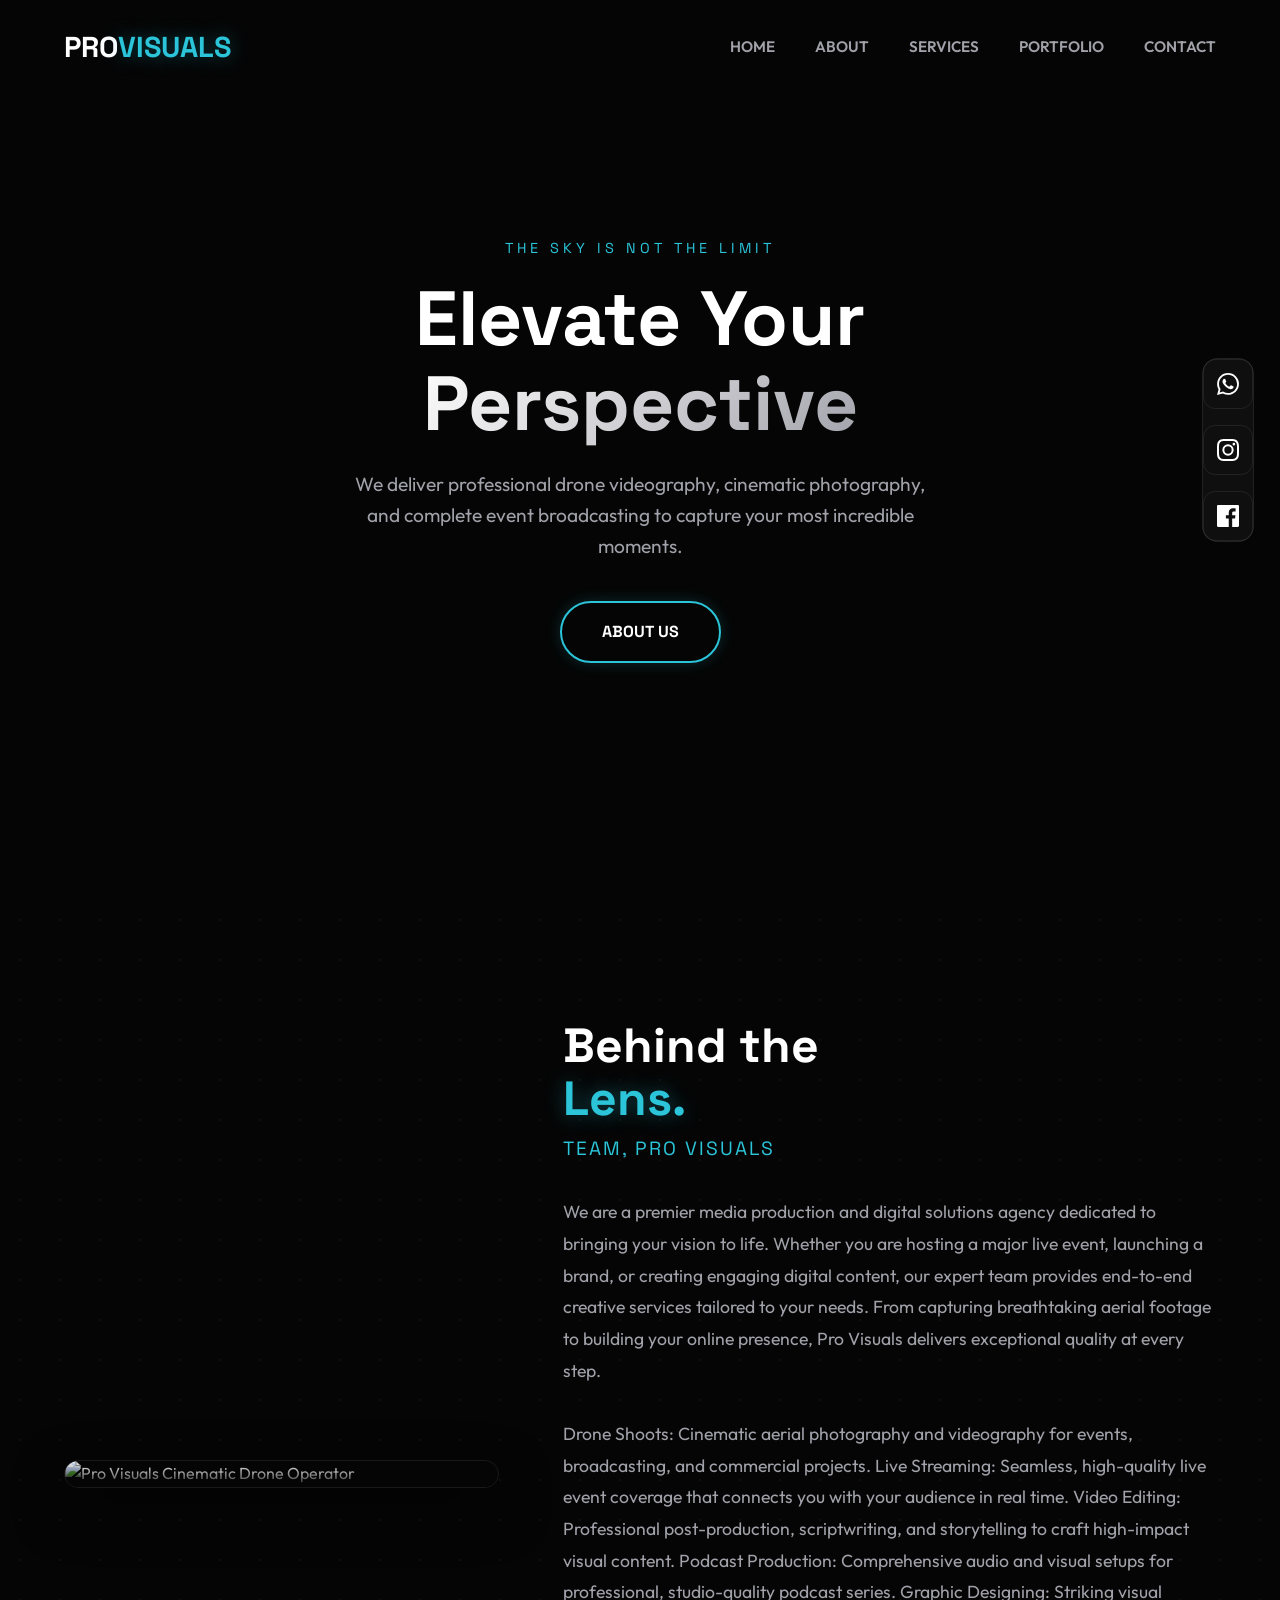
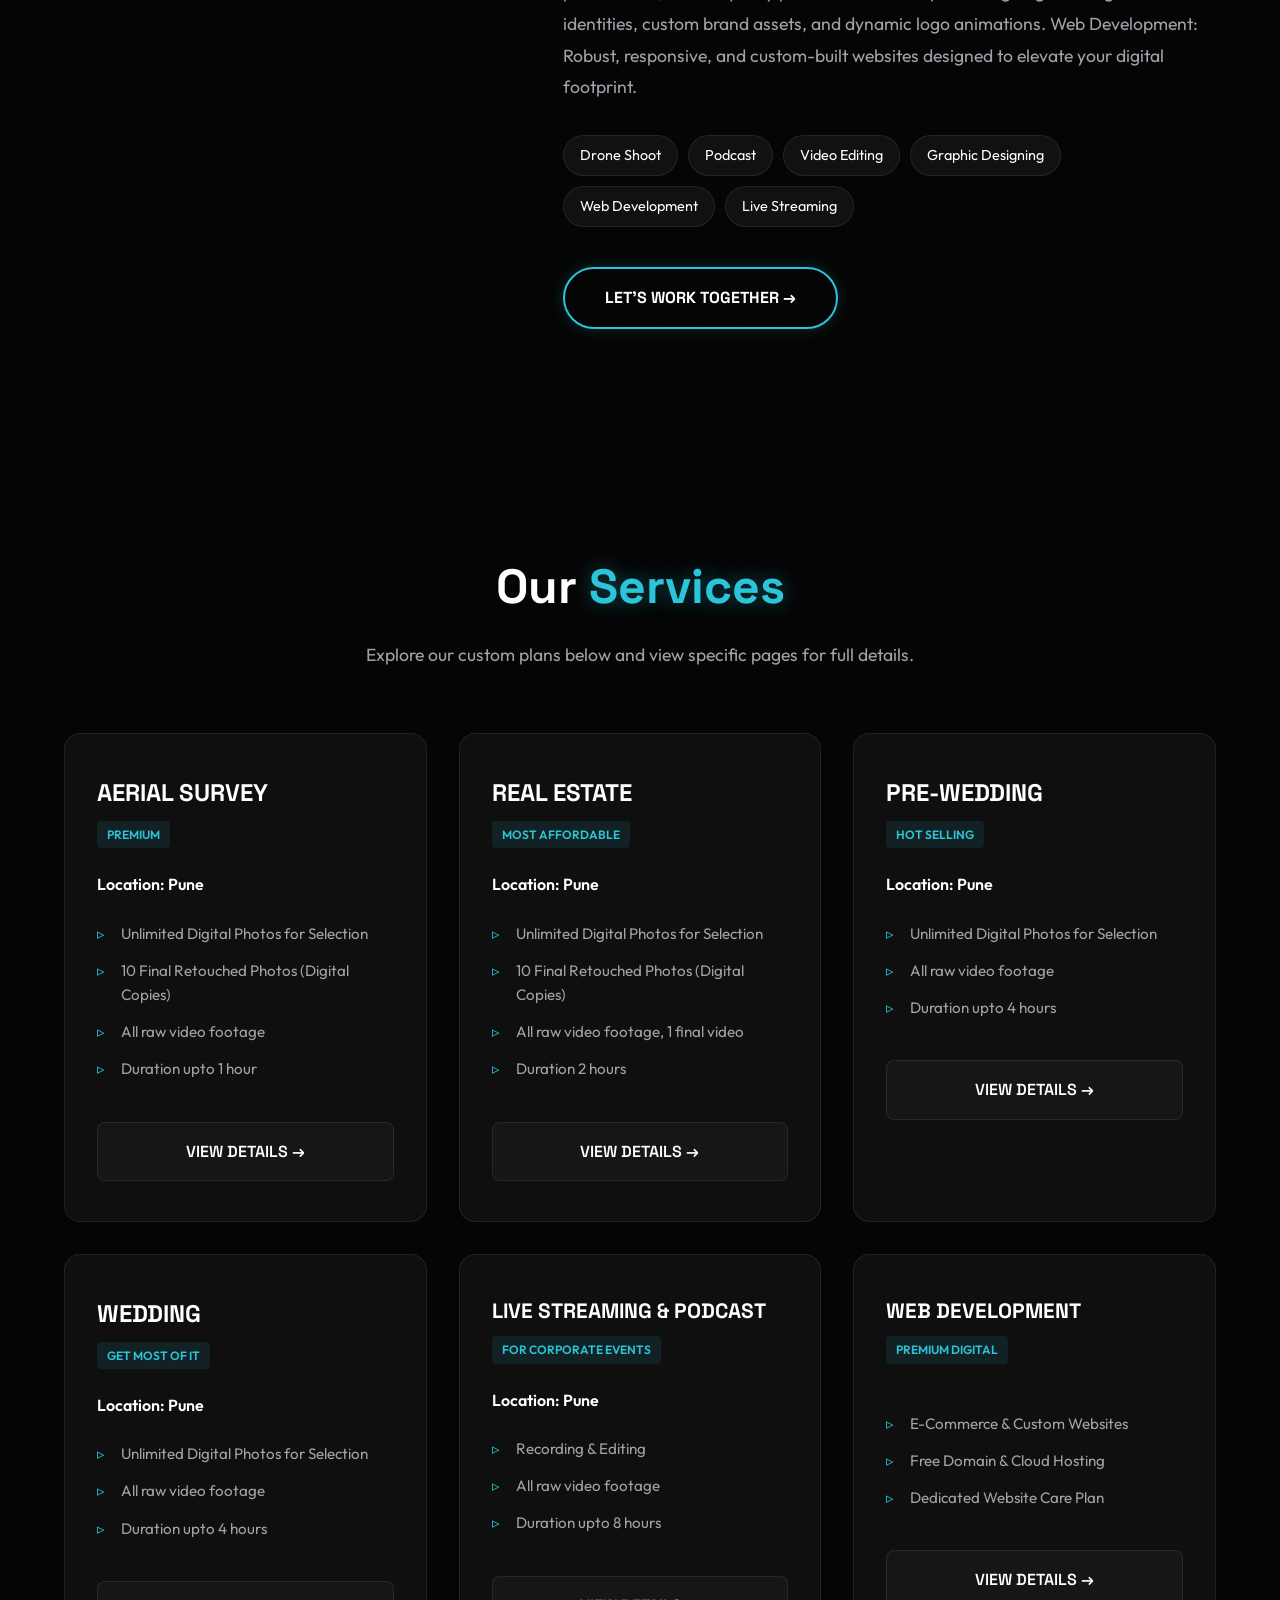
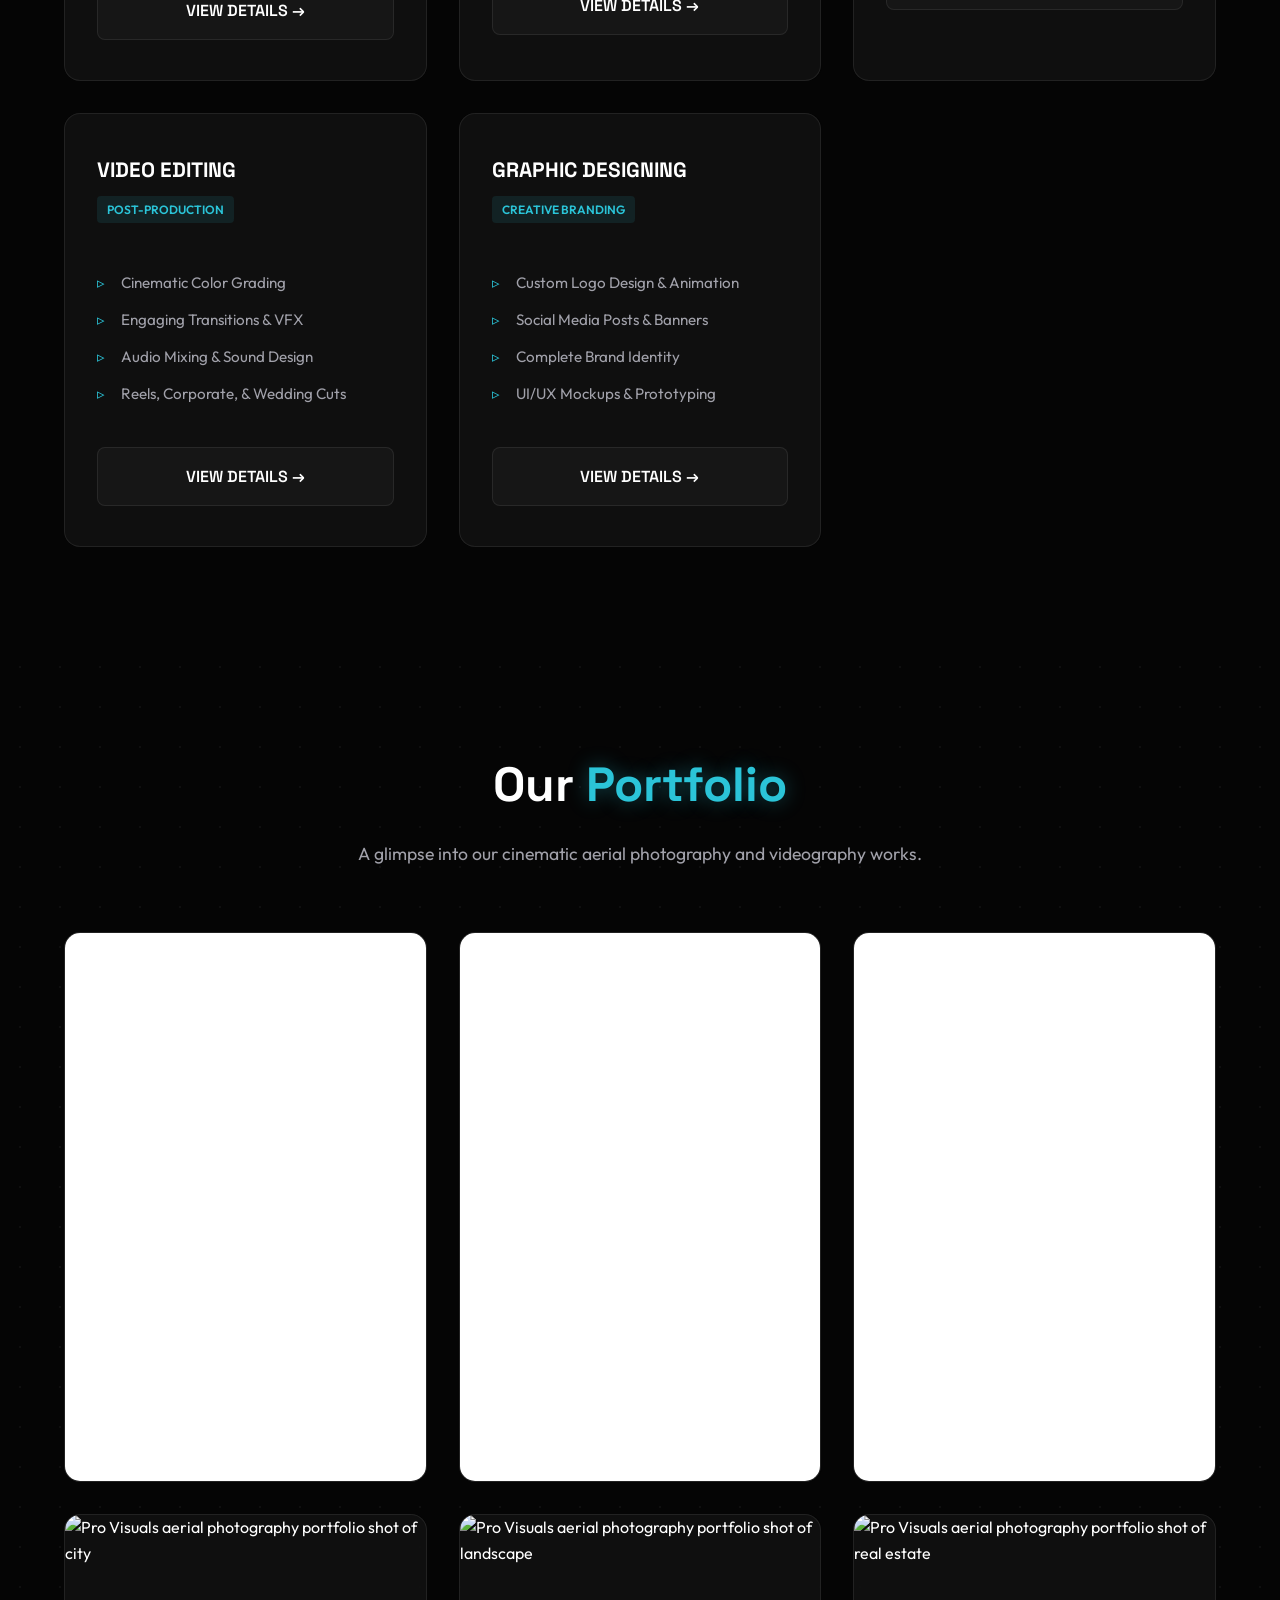
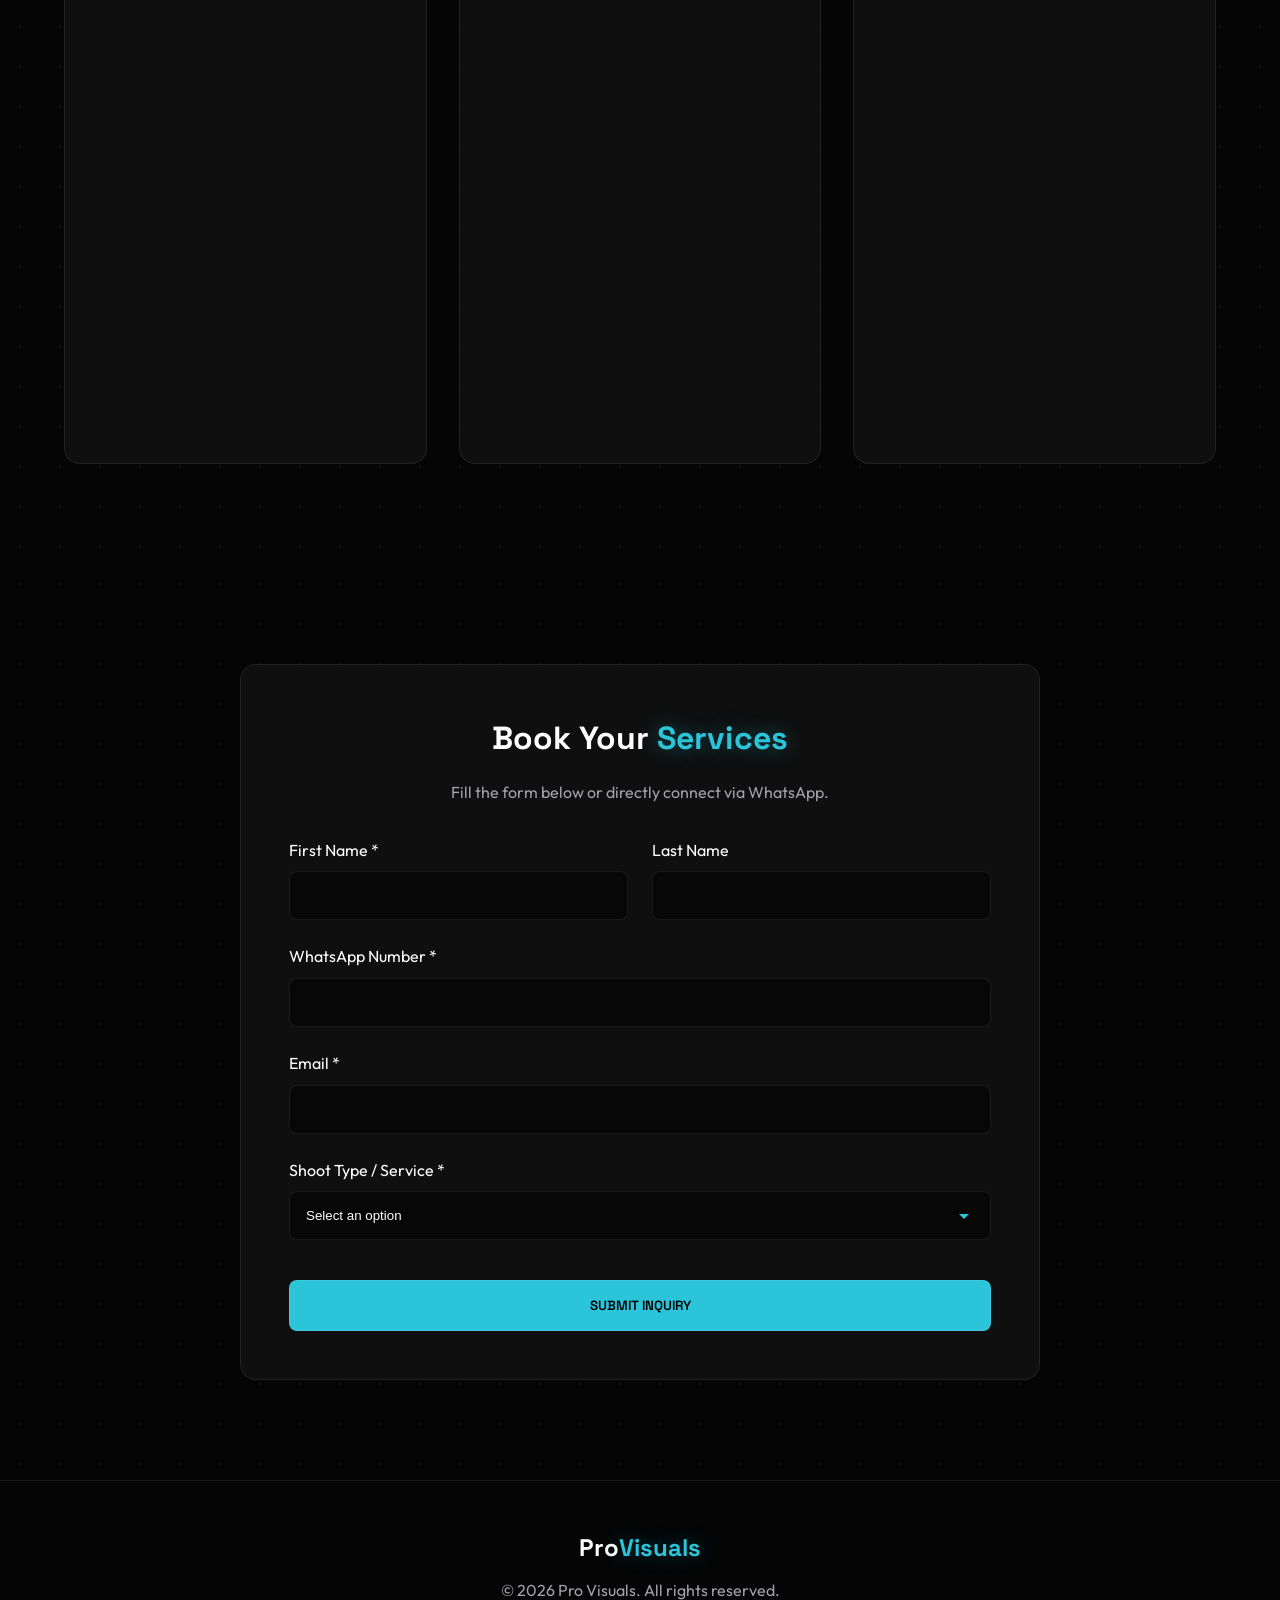
==== index.html @ 96758622 "Update index.html" ====
<!DOCTYPE html>
<html lang="en" class="scroll-smooth">
<head>
    <meta charset="UTF-8">
    <meta name="viewport" content="width=device-width, initial-scale=1.0">
    <title>Pro Visuals | Drone Photography & Videography in Pune</title>
    <link rel="icon" href="https://i.pinimg.com/1200x/62/e6/c3/62e6c35bab8741ca0e80debdaf177f5c.jpg" type="image/jpeg">
    <link rel="canonical" href="https://provisuals.in/" />
    
    <meta name="description" content="Pro Visuals is Pune's premier agency for cinematic drone videography, aerial photography, 4K video editing, and complete event broadcasting. Book your shoot today.">
    <meta name="keywords" content="Pro Visuals, drone photography Pune, cinematic videography, aerial survey, real estate drone, pre-wedding shoot, wedding videography, live streaming, event broadcasting, drone rent with operator, web development">
    <meta name="author" content="Pro Visuals">
    <meta name="robots" content="index, follow">
    <meta name="google-adsense-account" content="ca-pub-1405909607524288">

    <script async src="https://pagead2.googlesyndication.com/pagead/js/adsbygoogle.js?client=ca-pub-1405909607524288"
     crossorigin="anonymous"></script>
    <script async src="https://www.googletagmanager.com/gtag/js?id=G-V6ZB4G7Q2P"></script>
    <script>
      window.dataLayer = window.dataLayer || [];
      function gtag(){dataLayer.push(arguments);}
      gtag('js', new Date());
      gtag('config', 'G-V6ZB4G7Q2P');
    </script>

    <link rel="preconnect" href="https://fonts.googleapis.com">
    <link rel="preconnect" href="https://fonts.gstatic.com" crossorigin>
    <link href="https://fonts.googleapis.com/css2?family=Outfit:wght@300;400;600;800&family=Space+Grotesk:wght@400;700&display=swap" rel="stylesheet">

    <style>
        /* --- DESIGN SYSTEM & VARIABLES --- */
        :root {
            --bg-deep: #050505;
            --bg-surface: rgba(20, 20, 20, 0.7);
            --accent-glow: #2bc4d8;
            --text-primary: #ffffff;
            --text-secondary: #a1a1aa;
            --glass-border: rgba(255, 255, 255, 0.08);
            --font-heading: 'Space Grotesk', sans-serif;
            --font-body: 'Outfit', sans-serif;
            --transition-slow: 0.5s cubic-bezier(0.4, 0, 0.2, 1);
        }

        * { margin: 0; padding: 0; box-sizing: border-box; }
        body { font-family: var(--font-body); background-color: var(--bg-deep); color: var(--text-primary); overflow-x: hidden; line-height: 1.6; }

        .glass-panel { background: var(--bg-surface); backdrop-filter: blur(16px); -webkit-backdrop-filter: blur(16px); border: 1px solid var(--glass-border); border-radius: 16px; }
        .gradient-text { background: linear-gradient(135deg, #fff 0%, var(--text-secondary) 100%); -webkit-background-clip: text; -webkit-text-fill-color: transparent; }
        .accent-text { color: var(--accent-glow); text-shadow: 0 0 20px rgba(43, 196, 216, 0.4); }

        .reveal { opacity: 0; transform: translateY(40px); transition: all 0.8s cubic-bezier(0.5, 0, 0, 1); }
        .reveal.active { opacity: 1; transform: translateY(0); }

        /* --- DRONE TRANSITION --- */
        #drone-transition { position: fixed; top: 50%; left: -200px; transform: translateY(-50%); z-index: 99999; pointer-events: none; opacity: 0; filter: drop-shadow(0 0 15px var(--accent-glow)); }
        .fly-animation { animation: cinematicFly 2s cubic-bezier(0.45, 0, 0.15, 1) forwards; opacity: 1 !important; }
        @keyframes cinematicFly { 0% { left: -200px; transform: translateY(-50%) scale(0.8) rotate(15deg); } 40% { transform: translateY(-70%) scale(1.2) rotate(0deg); } 100% { left: 120vw; transform: translateY(-30%) scale(1) rotate(-10deg); } }

        /* --- NAVIGATION --- */
        header { position: fixed; width: 100%; top: 0; z-index: 1000; padding: 1.5rem 5%; transition: var(--transition-slow); }
        header.scrolled { padding: 1rem 5%; background: rgba(5, 5, 5, 0.85); backdrop-filter: blur(20px); border-bottom: 1px solid var(--glass-border); }
        .nav-container { display: flex; justify-content: space-between; align-items: center; max-width: 1400px; margin: 0 auto; }
        .logo { font-family: var(--font-heading); font-size: 1.8rem; font-weight: 800; color: var(--text-primary); text-decoration: none; text-transform: uppercase; }
        .nav-links { display: flex; gap: 2.5rem; list-style: none; }
        .nav-links a { color: var(--text-secondary); text-decoration: none; font-weight: 600; font-size: 0.95rem; text-transform: uppercase; transition: color 0.3s; position: relative; }
        .nav-links a::after { content: ''; position: absolute; width: 0; height: 2px; bottom: -5px; left: 0; background-color: var(--accent-glow); transition: width 0.3s ease; box-shadow: 0 0 10px var(--accent-glow); }
        .nav-links a:hover { color: var(--text-primary); }
        .nav-links a:hover::after { width: 100%; }
        .hamburger { display: none; cursor: pointer; background: none; border: none; z-index: 1001; }
        .hamburger svg { width: 35px; height: 35px; fill: var(--text-primary); }

        /* --- FLOATING SOCIALS --- */
        .social-sidebar { position: fixed; right: 2%; top: 50%; transform: translateY(-50%); display: flex; flex-direction: column; gap: 1rem; z-index: 900; }
        .social-icon { width: 50px; height: 50px; border-radius: 12px; display: flex; justify-content: center; align-items: center; transition: all 0.4s; border: 1px solid var(--glass-border); text-decoration: none; }
        .social-icon svg { width: 22px; height: 22px; fill: var(--text-primary); transition: 0.3s; }
        .social-icon:hover { transform: scale(1.15) translateX(-5px); border-color: var(--accent-glow); box-shadow: 0 0 20px rgba(43, 196, 216, 0.3); }
        .social-icon:hover svg { fill: var(--accent-glow); }

        /* --- HERO --- */
        #home { height: 100vh; display: flex; align-items: center; position: relative; padding: 0 5%; }
        .hero-bg { position: absolute; top: 0; left: 0; width: 100%; height: 100%; background: linear-gradient(to right, rgba(5,5,5,0.9) 0%, rgba(5,5,5,0.4) 100%), url('https://images.unsplash.com/photo-1508614589041-895b88991e3e?ixlib=rb-1.2.1&auto=format&fit=crop&w=2000&q=80') center/cover fixed; z-index: -1; }
        .hero-content { max-width: 800px; margin: 0 auto; text-align: center; }
        .hero-subtitle { font-family: var(--font-heading); color: var(--accent-glow); letter-spacing: 4px; text-transform: uppercase; font-size: 0.9rem; margin-bottom: 1rem; display: block; }
        .hero-title { font-family: var(--font-heading); font-size: clamp(3rem, 6vw, 5.5rem); line-height: 1.1; margin-bottom: 1.5rem; font-weight: 800; }
        .hero-desc { font-size: 1.2rem; color: var(--text-secondary); margin-bottom: 2.5rem; max-width: 600px; margin-inline: auto; }
        .btn-primary { display: inline-flex; align-items: center; gap: 10px; padding: 1rem 2.5rem; background: transparent; border: 2px solid var(--accent-glow); border-radius: 50px; color: var(--text-primary); font-family: var(--font-heading); font-weight: 700; text-transform: uppercase; text-decoration: none; transition: all 0.3s; box-shadow: 0 0 15px rgba(43, 196, 216, 0.2); }
        .btn-primary:hover { background: var(--accent-glow); color: var(--bg-deep); box-shadow: 0 0 30px rgba(43, 196, 216, 0.6); transform: translateY(-3px); }

        /* --- PORTFOLIO-STYLE ABOUT SECTION --- */
        #about { padding: 120px 5%; background: url('[data-uri]'); }
        .profile-container { display: grid; grid-template-columns: 1fr 1.5fr; gap: 4rem; max-width: 1200px; margin: 0 auto; align-items: center; }
        
        .profile-image-wrapper { position: relative; border-radius: 20px; overflow: hidden; border: 1px solid var(--glass-border); box-shadow: 0 20px 50px rgba(0,0,0,0.5); }
        .profile-image-wrapper::after { content: ''; position: absolute; inset: 0; background: linear-gradient(to top, rgba(5,5,5,0.9), transparent); pointer-events: none; }
        .profile-image-wrapper img { width: 100%; height: auto; display: block; object-fit: cover; }
        
        .profile-content h2 { font-family: var(--font-heading); font-size: 3rem; font-weight: 800; margin-bottom: 0.5rem; line-height: 1.1; }
        .profile-role { font-size: 1.2rem; color: var(--accent-glow); font-family: var(--font-heading); text-transform: uppercase; letter-spacing: 2px; margin-bottom: 2rem; display: block; }
        .profile-bio { color: var(--text-secondary); font-size: 1.1rem; margin-bottom: 2rem; line-height: 1.8; }
        
        .skills-container { display: flex; flex-wrap: wrap; gap: 10px; margin-bottom: 2.5rem; }
        .skill-tag { padding: 8px 16px; background: rgba(255,255,255,0.05); border: 1px solid var(--glass-border); border-radius: 50px; font-size: 0.9rem; color: var(--text-primary); transition: all 0.3s; }
        .skill-tag:hover { border-color: var(--accent-glow); color: var(--accent-glow); background: rgba(43, 196, 216, 0.1); }

        /* --- SERVICES SECTION --- */
        #services { padding: 100px 5%; }
        .section-header { text-align: center; margin-bottom: 4rem; }
        .section-title { font-family: var(--font-heading); font-size: 3rem; font-weight: 800; margin-bottom: 1rem; }
        .section-desc { color: var(--text-secondary); max-width: 800px; margin: 0 auto; font-size: 1.1rem; }
        
        .services-grid { display: grid; grid-template-columns: repeat(auto-fit, minmax(320px, 1fr)); gap: 2rem; max-width: 1400px; margin: 0 auto; }
        .service-card { padding: 2.5rem 2rem; display: flex; flex-direction: column; transition: var(--transition-slow); position: relative; overflow: hidden; }
        .service-card:hover { transform: translateY(-10px); border-color: rgba(43, 196, 216, 0.5); box-shadow: 0 20px 40px rgba(0,0,0,0.5); }
        .service-card.highlight { border-color: var(--accent-glow); box-shadow: 0 0 20px rgba(43, 196, 216, 0.15); }
        .service-title { font-family: var(--font-heading); font-size: 1.5rem; font-weight: 700; margin-bottom: 0.5rem; }
        .service-badge { display: inline-block; font-size: 0.75rem; font-weight: 600; color: var(--accent-glow); text-transform: uppercase; margin-bottom: 1.5rem; padding: 4px 10px; background: rgba(43, 196, 216, 0.1); border-radius: 4px; }
        .service-features { list-style: none; flex-grow: 1; margin: 1.5rem 0 2.5rem 0; }
        .service-features li { position: relative; padding-left: 1.5rem; margin-bottom: 0.8rem; color: var(--text-secondary); font-size: 0.95rem; }
        .service-features li::before { content: '▹'; position: absolute; left: 0; color: var(--accent-glow); }
        
        .btn-book { width: 100%; text-align: center; padding: 1rem; border: 1px solid var(--glass-border); border-radius: 8px; background: rgba(255,255,255,0.03); color: var(--text-primary); text-decoration: none; font-family: var(--font-heading); font-weight: 600; text-transform: uppercase; transition: all 0.3s; cursor: pointer; }
        .btn-book:hover { background: var(--accent-glow); color: var(--bg-deep); border-color: var(--accent-glow); }

        /* --- PORTFOLIO --- */
        #portfolio { padding: 100px 5%; background: url('[data-uri]'); }
        .portfolio-grid { display: grid; grid-template-columns: repeat(auto-fit, minmax(300px, 1fr)); gap: 2rem; max-width: 1400px; margin: 0 auto; }
        .portfolio-item { position: relative; border-radius: 16px; overflow: hidden; border: 1px solid var(--glass-border); background: var(--bg-surface); transition: var(--transition-slow); height: 550px; }
        .portfolio-item:hover { transform: translateY(-10px); border-color: var(--accent-glow); box-shadow: 0 10px 30px rgba(43, 196, 216, 0.15); }
        .portfolio-item img { width: 100%; height: 100%; object-fit: cover; transition: transform 0.5s; }
        .portfolio-item:hover img { transform: scale(1.08); }
        .portfolio-item iframe { width: 100%; height: 100%; border: none; background: #fff; }

        /* --- CONTACT FORM --- */
        #contact { padding: 100px 5%; }
        .contact-container { max-width: 800px; margin: 0 auto; padding: 3rem; text-align: left; }
        .form-grid { display: grid; grid-template-columns: 1fr 1fr; gap: 1.5rem; }
        .input-group { display: flex; flex-direction: column; gap: 0.5rem; }
        .input-group.full-width { grid-column: 1 / -1; }
        .form-control { background: rgba(0,0,0,0.5); border: 1px solid var(--glass-border); padding: 1rem; border-radius: 8px; color: #fff; width: 100%; transition: 0.3s; }
        .form-control:focus { outline: none; border-color: var(--accent-glow); box-shadow: 0 0 10px rgba(43, 196, 216, 0.2); }
        select.form-control { appearance: none; background-image: url('data:image/svg+xml;utf8,<svg fill="%232bc4d8" height="24" viewBox="0 0 24 24" width="24" xmlns="http://www.w3.org/2000/svg"><path d="M7 10l5 5 5-5z"/></svg>'); background-repeat: no-repeat; background-position-x: 98%; background-position-y: 50%; }

        /* --- FOOTER --- */
        footer { border-top: 1px solid var(--glass-border); padding: 3rem 5%; text-align: center; color: var(--text-secondary); }

        /* --- RESPONSIVE DESIGN (Upgraded for UX & SEO) --- */
        @media (max-width: 900px) {
            .profile-container { grid-template-columns: 1fr; text-align: center; }
            .skills-container { justify-content: center; }
        }
        @media (max-width: 768px) {
            .hamburger { display: block; }
            /* Mobile Nav upgraded to 100% width for cleaner look */
            .nav-links { position: fixed; top: 0; right: -100%; width: 100%; height: 100vh; background: rgba(5, 5, 5, 0.98); backdrop-filter: blur(20px); flex-direction: column; justify-content: center; align-items: center; transition: right 0.4s; border-left: none; }
            .nav-links.active { right: 0; }
            .nav-links li { margin: 1.2rem 0; }
            .nav-links a { font-size: 1.4rem; }
            
            .hero-title { font-size: 2.5rem; }
            .hero-desc { padding: 0 1rem; }
            
            /* Social Pill shrunk and positioned safely */
            .social-sidebar { bottom: 15px; top: auto; right: 50%; transform: translateX(50%); flex-direction: row; background: rgba(20,20,20,0.85); backdrop-filter: blur(15px); padding: 8px 16px; border-radius: 50px; border: 1px solid var(--glass-border); gap: 0.5rem; }
            .social-icon { width: 40px; height: 40px; }
            
            /* Section Paddings adjusted for small screens */
            #about, #services, #portfolio, #contact { padding: 70px 5%; }
            .profile-content h2, .section-title { font-size: 2.2rem; }
            
            .service-card { padding: 1.5rem 1.2rem; }
            
            /* Portfolio items height reduced so users don't get trapped scrolling on iframes */
            .portfolio-item { height: 350px; }
            
            .contact-container { padding: 1.5rem; }
            .form-grid { grid-template-columns: 1fr; }
        }
    </style>
</head>
<body>

    <div id="drone-transition">
        <svg width="120" height="120" viewBox="0 0 24 24" fill="var(--accent-glow)" xmlns="http://www.w3.org/2000/svg">
            <path d="M21 9V7C21 5.89543 20.1046 5 19 5H5C3.89543 5 3 5.89543 3 7V9M21 9V11C21 12.1046 20.1046 13 19 13H5C3.89543 13 3 12.1046 3 11V9M21 9H16.5M3 9H7.5M16.5 9L15 17H9L7.5 9M16.5 9H7.5M12 5V2M12 2L14 4M12 2L10 4"/>
        </svg>
    </div>

    <header id="header">
        <div class="nav-container">
            <a href="#home" class="logo nav-item">Pro<span class="accent-text">Visuals</span></a>
            <button class="hamburger" id="hamburger-btn" aria-label="Menu">
                <svg viewBox="0 0 24 24"><path d="M3 18h18v-2H3v2zm0-5h18v-2H3v2zm0-7v2h18V6H3z"/></svg>
            </button>
            <ul class="nav-links" id="nav-links">
                <li><a href="#home" class="nav-item">Home</a></li>
                <li><a href="#about" class="nav-item">About</a></li>
                <li><a href="#services" class="nav-item">Services</a></li>
                <li><a href="#portfolio" class="nav-item">Portfolio</a></li>
                <li><a href="#contact" class="nav-item">Contact</a></li>
            </ul>
        </div>
    </header>

    <div class="social-sidebar glass-panel">
        <a href="https://wa.me/917709444575?text=Hi%20Pro%20Visuals!%20%F0%9F%9A%81%20I'd%20love%20to%20book%20a%20session...%20Let's%20make%20it%20happen!%20%E2%9C%A8" target="_blank" class="social-icon" aria-label="WhatsApp">
            <svg viewBox="0 0 24 24"><path d="M17.472 14.382c-.297-.149-1.758-.867-2.03-.967-.273-.099-.471-.148-.67.15-.197.297-.767.966-.94 1.164-.173.199-.347.223-.644.075-.297-.15-1.255-.463-2.39-1.475-.883-.788-1.48-1.761-1.653-2.059-.173-.297-.018-.458.13-.606.134-.133.298-.347.446-.52.149-.174.198-.298.298-.497.099-.198.05-.371-.025-.52-.075-.149-.669-1.612-.916-2.207-.242-.579-.487-.5-.669-.51a12.8 12.8 0 0 0-.57-.01c-.198 0-.52.074-.792.372-.272.297-1.04 1.016-1.04 2.479 0 1.462 1.065 2.875 1.213 3.074.149.198 2.096 3.2 5.077 4.487.709.306 1.262.489 1.694.625.712.227 1.36.195 1.871.118.571-.085 1.758-.719 2.006-1.413.248-.694.248-1.289.173-1.413-.074-.124-.272-.198-.57-.347m-5.421 7.403h-.004a9.87 9.87 0 0 1-5.031-1.378l-.361-.214-3.741.982.998-3.648-.235-.374a9.86 9.86 0 0 1-1.51-5.26c.001-5.45 4.436-9.884 9.888-9.884 2.64 0 5.122 1.03 6.988 2.898a9.825 9.825 0 0 1 2.893 6.994c-.003 5.45-4.437 9.884-9.885 9.884m8.413-18.297A11.815 11.815 0 0 0 12.05 0C5.495 0 .16 5.335.157 11.892c0 2.096.547 4.142 1.588 5.945L.057 24l6.305-1.654a11.882 11.882 0 0 0 5.683 1.448h.005c6.554 0 11.89-5.335 11.893-11.893a11.821 11.821 0 0 0-3.48-8.413Z"/></svg>
        </a>
        <a href="https://www.instagram.com/provisuals7?igsh=emQ2dWI5dHhiejFy&utm_source=qr" target="_blank" class="social-icon" aria-label="Instagram">
            <svg viewBox="0 0 24 24"><path d="M12 2.163c3.204 0 3.584.012 4.85.07 3.252.148 4.771 1.691 4.919 4.919.058 1.265.069 1.645.069 4.849 0 3.205-.012 3.584-.069 4.849-.149 3.225-1.664 4.771-4.919 4.919-1.266.058-1.644.07-4.85.07-3.204 0-3.584-.012-4.849-.07-3.26-.149-4.771-1.699-4.919-4.92-.058-1.265-.07-1.644-.07-4.849 0-3.204.013-3.583.07-4.849.149-3.227 1.664-4.771 4.919-4.919 1.266-.057 1.645-.069 4.849-.069zM12 0C8.741 0 8.333.014 7.053.072 2.695.272.273 2.69.073 7.052.014 8.333 0 8.741 0 12c0 3.259.014 3.668.072 4.948.2 4.358 2.618 6.78 6.98 6.98C8.333 23.986 8.741 24 12 24c3.259 0 3.668-.014 4.948-.072 4.354-.2 6.782-2.618 6.979-6.98.059-1.28.073-1.689.073-4.948 0-3.259-.014-3.667-.072-4.947-.196-4.354-2.617-6.78-6.979-6.98C15.668.014 15.259 0 12 0zm0 5.838a6.162 6.162 0 100 12.324 6.162 6.162 0 000-12.324zM12 16a4 4 0 110-8 4 4 0 010 8zm6.406-11.845a1.44 1.44 0 100 2.881 1.44 1.44 0 000-2.881z"/></svg>
        </a>
        <a href="https://www.facebook.com/profile.php?id=61573369959111" target="_blank" class="social-icon" aria-label="Facebook">
            <svg viewBox="0 0 24 24"><path d="M22.675 0h-21.35c-.732 0-1.325.593-1.325 1.325v21.351c0 .731.593 1.324 1.325 1.324h11.495v-9.294h-3.128v-3.622h3.128v-2.671c0-3.1 1.893-4.788 4.659-4.788 1.325 0 2.463.099 2.795.143v3.24l-1.918.001c-1.504 0-1.795.715-1.795 1.763v2.313h3.587l-.467 3.622h-3.12v9.293h6.116c.73 0 1.323-.593 1.323-1.325v-21.35c0-.732-.593-1.325-1.325-1.325z"/></svg>
        </a>
    </div>

    <section id="home">
        <div class="hero-bg"></div>
        <div class="hero-content reveal">
            <span class="hero-subtitle">The Sky Is Not The Limit</span>
            <h1 class="hero-title">Elevate Your <br><span class="gradient-text">Perspective</span></h1>
            <p class="hero-desc">We deliver professional drone videography, cinematic photography, and complete event broadcasting to capture your most incredible moments.</p>
            <a href="#about" class="btn-primary nav-item">About Us</a>
        </div>
    </section>

    <section id="about">
        <div class="profile-container reveal">
            
            <div class="profile-image-wrapper">
                <img src="https://images.unsplash.com/photo-1542044896530-05d85be9b11a?ixlib=rb-1.2.1&auto=format&fit=crop&w=800&q=80" alt="Pro Visuals Cinematic Drone Operator" loading="lazy">
            </div>

            <div class="profile-content">
                <h2>Behind the <br><span class="accent-text">Lens.</span></h2>
                <span class="profile-role">Team, Pro Visuals</span>
                
                <p class="profile-bio">
                    We are a premier media production and digital solutions agency dedicated to bringing your vision to life. Whether you are hosting a major live event, launching a brand, or creating engaging digital content, our expert team provides end-to-end creative services tailored to your needs. From capturing breathtaking aerial footage to building your online presence, Pro Visuals delivers exceptional quality at every step. 
                    <br><br>
                    Drone Shoots: Cinematic aerial photography and videography for events, broadcasting, and commercial projects.
                    Live Streaming: Seamless, high-quality live event coverage that connects you with your audience in real time.
                    Video Editing: Professional post-production, scriptwriting, and storytelling to craft high-impact visual content.
                    Podcast Production: Comprehensive audio and visual setups for professional, studio-quality podcast series.
                    Graphic Designing: Striking visual identities, custom brand assets, and dynamic logo animations.
                    Web Development: Robust, responsive, and custom-built websites designed to elevate your digital footprint.
                </p>

                <div class="skills-container">
                    <span class="skill-tag">Drone Shoot</span>
                    <span class="skill-tag">Podcast</span>
                    <span class="skill-tag">Video Editing</span>
                    <span class="skill-tag">Graphic Designing</span>
                    <span class="skill-tag">Web Development</span>
                    <span class="skill-tag">Live Streaming</span>
                </div>

                <a href="#contact" class="btn-primary nav-item">Let's Work Together &rarr;</a>
            </div>
            
        </div>
    </section>

    <section id="services">
        <div class="section-header reveal">
            <h2 class="section-title">Our <span class="accent-text">Services</span></h2>
            <p class="section-desc">Explore our custom plans below and view specific pages for full details.</p>
        </div>
        
        <div class="services-grid">
            <div class="service-card glass-panel reveal">
                <div>
                    <h3 class="service-title">AERIAL SURVEY</h3>
                    <span class="service-badge">PREMIUM</span>
                    <p style="font-weight: 600;">Location: Pune</p>
                    <ul class="service-features">
                        <li>Unlimited Digital Photos for Selection</li>
                        <li>10 Final Retouched Photos (Digital Copies)</li>
                        <li>All raw video footage</li>
                        <li>Duration upto 1 hour</li>
                    </ul>
                </div>
                <a href="aerial-survey.html" class="btn-book">View Details &rarr;</a>
            </div>

            <div class="service-card glass-panel reveal" style="transition-delay: 0.1s;">
                <div>
                    <h3 class="service-title">REAL ESTATE</h3>
                    <span class="service-badge">MOST AFFORDABLE</span>
                    <p style="font-weight: 600;">Location: Pune</p>
                    <ul class="service-features">
                        <li>Unlimited Digital Photos for Selection</li>
                        <li>10 Final Retouched Photos (Digital Copies)</li>
                        <li>All raw video footage, 1 final video</li>
                        <li>Duration 2 hours</li>
                    </ul>
                </div>
                <a href="real-estate.html" class="btn-book">View Details &rarr;</a>
            </div>

            <div class="service-card glass-panel reveal">
                <div>
                    <h3 class="service-title">PRE-WEDDING</h3>
                    <span class="service-badge">HOT SELLING</span>
                    <p style="font-weight: 600;">Location: Pune</p>
                    <ul class="service-features">
                        <li>Unlimited Digital Photos for Selection</li>
                        <li>All raw video footage</li>
                        <li>Duration upto 4 hours</li>
                    </ul>
                </div>
                <a href="pre-wedding.html" class="btn-book">View Details &rarr;</a>
            </div>

            <div class="service-card glass-panel reveal" style="transition-delay: 0.1s;">
                <div>
                    <h3 class="service-title">WEDDING</h3>
                    <span class="service-badge">GET MOST OF IT</span>
                    <p style="font-weight: 600;">Location: Pune</p>
                    <ul class="service-features">
                        <li>Unlimited Digital Photos for Selection</li>
                        <li>All raw video footage</li>
                        <li>Duration upto 4 hours</li>
                    </ul>
                </div>
                <a href="wedding.html" class="btn-book">View Details &rarr;</a>
            </div>

            <div class="service-card glass-panel reveal" style="transition-delay: 0.2s;">
                <div>
                    <h3 class="service-title" style="font-size: 1.3rem;">LIVE STREAMING & PODCAST</h3>
                    <span class="service-badge">FOR CORPORATE EVENTS</span>
                    <p style="font-weight: 600;">Location: Pune</p>
                    <ul class="service-features">
                        <li>Recording & Editing</li>
                        <li>All raw video footage</li>
                        <li>Duration upto 8 hours</li>
                    </ul>
                </div>
                <a href="live-streaming.html" class="btn-book">View Details &rarr;</a>
            </div>

            <div class="service-card glass-panel reveal" style="transition-delay: 0.3s;">
                <div>
                    <h3 class="service-title" style="font-size: 1.3rem;">WEB DEVELOPMENT</h3>
                    <span class="service-badge">PREMIUM DIGITAL</span>
                    <ul class="service-features">
                        <li>E-Commerce & Custom Websites</li>
                        <li>Free Domain & Cloud Hosting</li>
                        <li>Dedicated Website Care Plan</li>
                    </ul>
                </div>
                <a href="web-development.html" class="btn-book">View Details &rarr;</a>
            </div>
                        <div class="service-card glass-panel reveal" style="transition-delay: 0.4s;">
                <div>
                    <h3 class="service-title" style="font-size: 1.3rem;">VIDEO EDITING</h3>
                    <span class="service-badge">POST-PRODUCTION</span>
                    <ul class="service-features">
                        <li>Cinematic Color Grading</li>
                        <li>Engaging Transitions & VFX</li>
                        <li>Audio Mixing & Sound Design</li>
                        <li>Reels, Corporate, & Wedding Cuts</li>
                    </ul>
                </div>
                <a href="video-editing.html" class="btn-book">View Details &rarr;</a>
            </div>

            <div class="service-card glass-panel reveal" style="transition-delay: 0.5s;">
                <div>
                    <h3 class="service-title" style="font-size: 1.3rem;">GRAPHIC DESIGNING</h3>
                    <span class="service-badge">CREATIVE BRANDING</span>
                    <ul class="service-features">
                        <li>Custom Logo Design & Animation</li>
                        <li>Social Media Posts & Banners</li>
                        <li>Complete Brand Identity</li>
                        <li>UI/UX Mockups & Prototyping</li>
                    </ul>
                </div>
                <a href="graphic-designing.html" class="btn-book">View Details &rarr;</a>
            </div>

    </section>

    <section id="portfolio">
        <div class="section-header reveal">
            <h2 class="section-title">Our <span class="accent-text">Portfolio</span></h2>
            <p class="section-desc">A glimpse into our cinematic aerial photography and videography works.</p>
        </div>

        <div class="portfolio-grid">
            <div class="portfolio-item glass-panel reveal">
                <iframe src="https://www.instagram.com/reel/DYwvKROsFEE/embed" title="Instagram Cinematic Reel 1" scrolling="no" allowtransparency="true" loading="lazy"></iframe>
            </div>
            <div class="portfolio-item glass-panel reveal" style="transition-delay: 0.1s;">
                <iframe src="https://www.instagram.com/reel/DXo4GoGjHHb/embed" title="Instagram Cinematic Reel 2" scrolling="no" allowtransparency="true" loading="lazy"></iframe>
            </div>
            <div class="portfolio-item glass-panel reveal" style="transition-delay: 0.2s;">
                <iframe src="https://www.instagram.com/reel/DYyq-1DMuTZ/embed" title="Instagram Cinematic Reel 3" scrolling="no" allowtransparency="true" loading="lazy"></iframe>
            </div>
            <div class="portfolio-item glass-panel reveal">
                <img src="https://i.pinimg.com/736x/ac/d1/52/acd152d2765a698c4d8371bcd3c21ca1.jpg" alt="Pro Visuals aerial photography portfolio shot of city" loading="lazy">
            </div>
            <div class="portfolio-item glass-panel reveal" style="transition-delay: 0.1s;">
                <img src="https://i.pinimg.com/736x/bb/8a/6a/bb8a6ad000ec6c0a470cd3bb6af3caff.jpg" alt="Pro Visuals aerial photography portfolio shot of landscape" loading="lazy">
            </div>
            <div class="portfolio-item glass-panel reveal" style="transition-delay: 0.2s;">
                <img src="https://i.pinimg.com/736x/6e/ea/68/6eea68d8509c29598031c9168ff3073c.jpg" alt="Pro Visuals aerial photography portfolio shot of real estate" loading="lazy">
            </div>
        </div>
    </section>

    <section id="contact" style="background: url('[data-uri]');">
        <div class="contact-container glass-panel reveal">
            <h2 class="section-title" style="font-size: 2rem; text-align: center;">Book Your <span class="accent-text">Services</span></h2>
            <p style="text-align: center; color: var(--text-secondary); margin-bottom: 2rem;">Fill the form below or directly connect via WhatsApp.</p>
            
            <form action="https://api.web3forms.com/submit" method="POST" class="form-grid">
                
                <input type="hidden" name="access_key" value="2a65a028-5ef4-4630-8a77-85c9bc37e6f1">
                <input type="hidden" name="subject" value="New Inquiry for Pro Visuals Drone & Photography!">
                <input type="checkbox" name="botcheck" style="display: none;">

                <div class="input-group">
                    <label for="firstName">First Name *</label>
                    <input type="text" id="firstName" name="First Name" class="form-control" required>
                </div>
                <div class="input-group">
                    <label for="lastName">Last Name</label>
                    <input type="text" id="lastName" name="Last Name" class="form-control">
                </div>
                <div class="input-group full-width">
                    <label for="whatsappNum">WhatsApp Number *</label>
                    <input type="tel" id="whatsappNum" name="WhatsApp Number" class="form-control" required>
                </div>
                <div class="input-group full-width">
                    <label for="email">Email *</label>
                    <input type="email" id="email" name="Email" class="form-control" required>
                </div>
                <div class="input-group full-width">
                    <label for="shootType">Shoot Type / Service *</label>
                    <select id="shootType" name="Shoot Type" class="form-control" required>
                        <option value="" disabled selected>Select an option</option>
                        <option value="Aerial Survey">Aerial Survey</option>
                        <option value="Real Estate">Real Estate</option>
                        <option value="Wedding / Pre-Wedding">Wedding / Pre-Wedding</option>
                        <option value="Live Streaming & Podcast">Live Streaming & Podcast</option>
                        <option value="Web Development">Web Development</option>
                        <option value="Video Editing">Video Editing</option>
                        <option value="Graphic Designing">Graphic Designing</option>
                        <option value="Other Events">Other Events</option>
                    </select>
                </div>
                <div class="input-group full-width" style="margin-top: 1rem;">
                    <button type="submit" class="btn-book" style="background: var(--accent-glow); color: #000;">Submit Inquiry</button>
                </div>
            </form>
        </div>
    </section>

    <footer>
        <h2 style="font-family: var(--font-heading); margin-bottom: 10px; color: #fff;">Pro<span class="accent-text">Visuals</span></h2>
        <p>&copy; 2026 Pro Visuals. All rights reserved.</p>
    </footer>

    <script>
        // Sticky Header
        const header = document.getElementById('header');
        window.addEventListener('scroll', () => {
            if (window.scrollY > 50) header.classList.add('scrolled');
            else header.classList.remove('scrolled');
        });

        // Mobile Menu
        const hamburger = document.getElementById('hamburger-btn');
        const navLinks = document.getElementById('nav-links');
        hamburger.addEventListener('click', () => { navLinks.classList.toggle('active'); });

        // Drone Transition & Menu Auto-Close
        const navItems = document.querySelectorAll('.nav-item');
        const drone = document.getElementById('drone-transition');
        navItems.forEach(item => {
            item.addEventListener('click', function(e) {
                if (navLinks.classList.contains('active')) navLinks.classList.remove('active');
                drone.classList.remove('fly-animation');
                void drone.offsetWidth; // Trigger reflow
                drone.classList.add('fly-animation');
            });
        });

        // Scroll Reveal
        const revealElements = document.querySelectorAll('.reveal');
        const revealObserver = new IntersectionObserver((entries, observer) => {
            entries.forEach(entry => {
                if (entry.isIntersecting) {
                    entry.target.classList.add('active');
                    observer.unobserve(entry.target);
                }
            });
        }, { root: null, threshold: 0.15, rootMargin: "0px 0px -50px 0px" });
        revealElements.forEach(el => revealObserver.observe(el));
    </script>
</body>
</html>
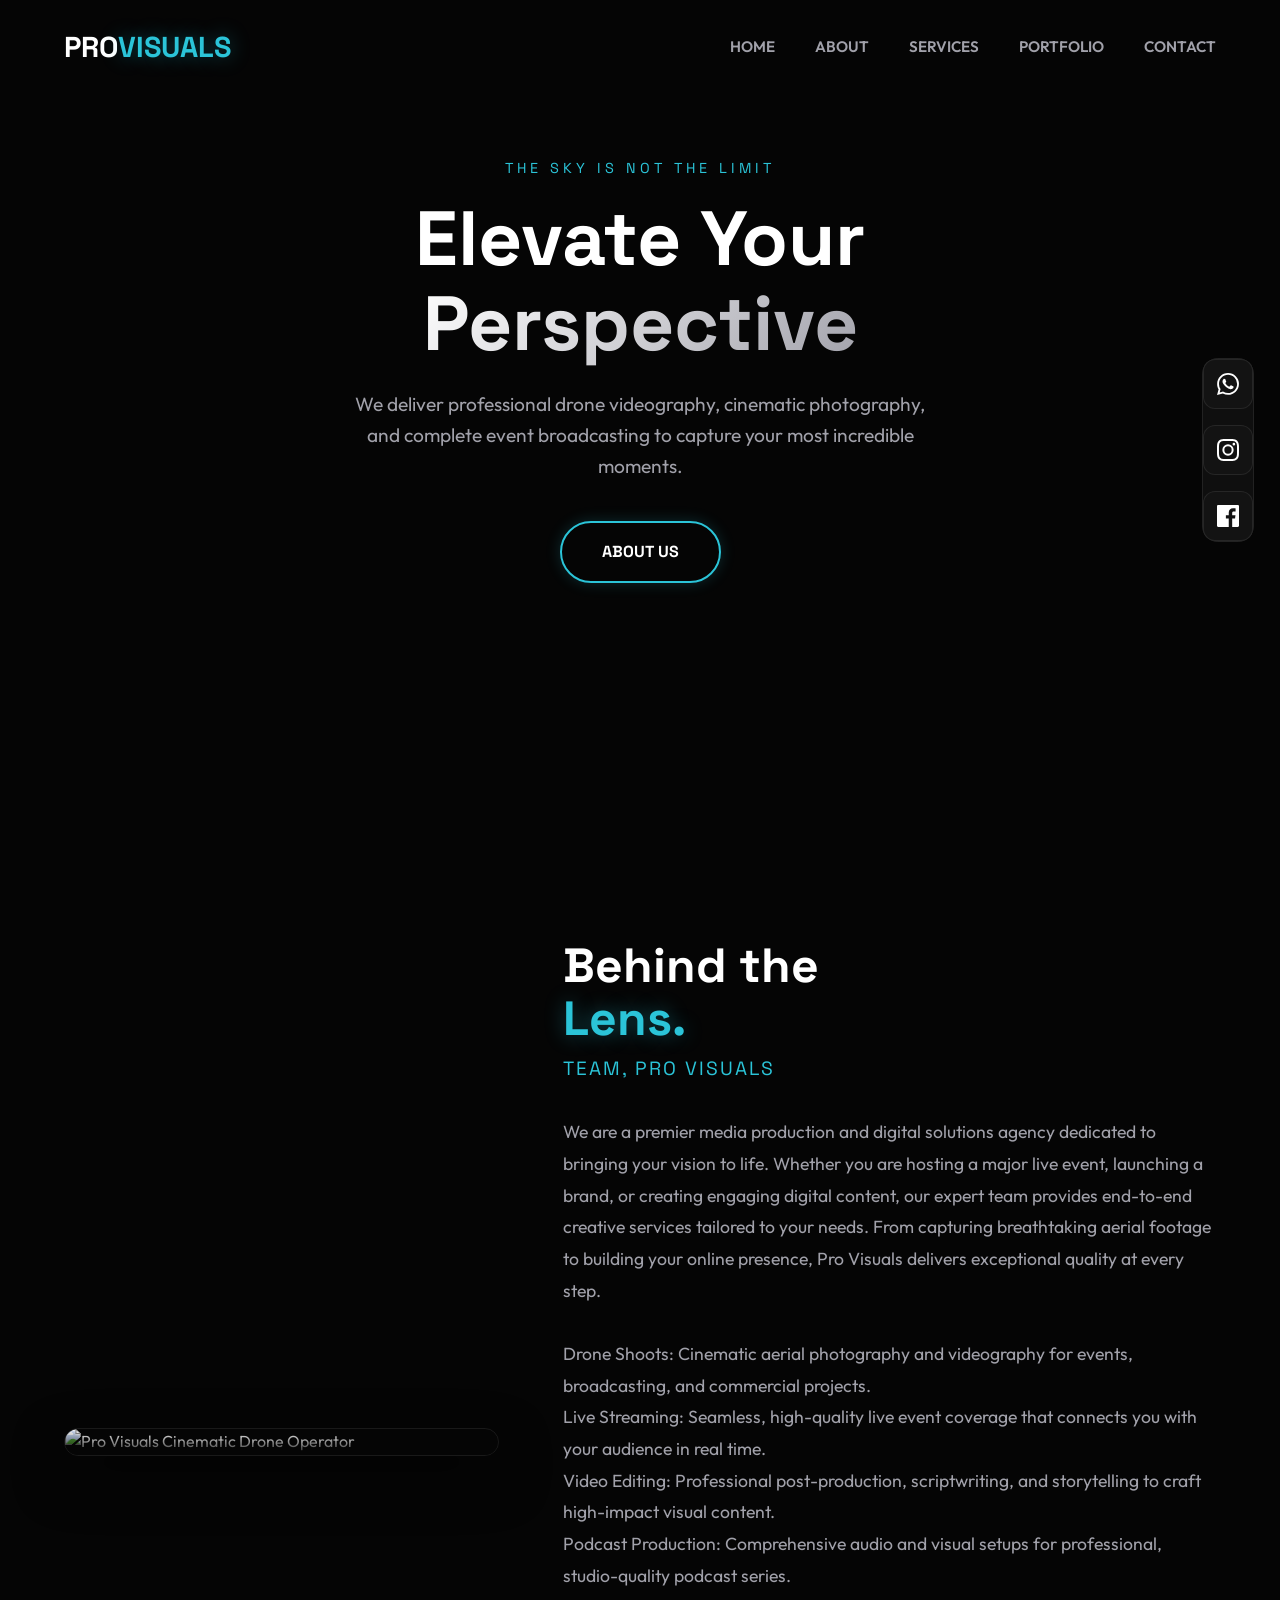
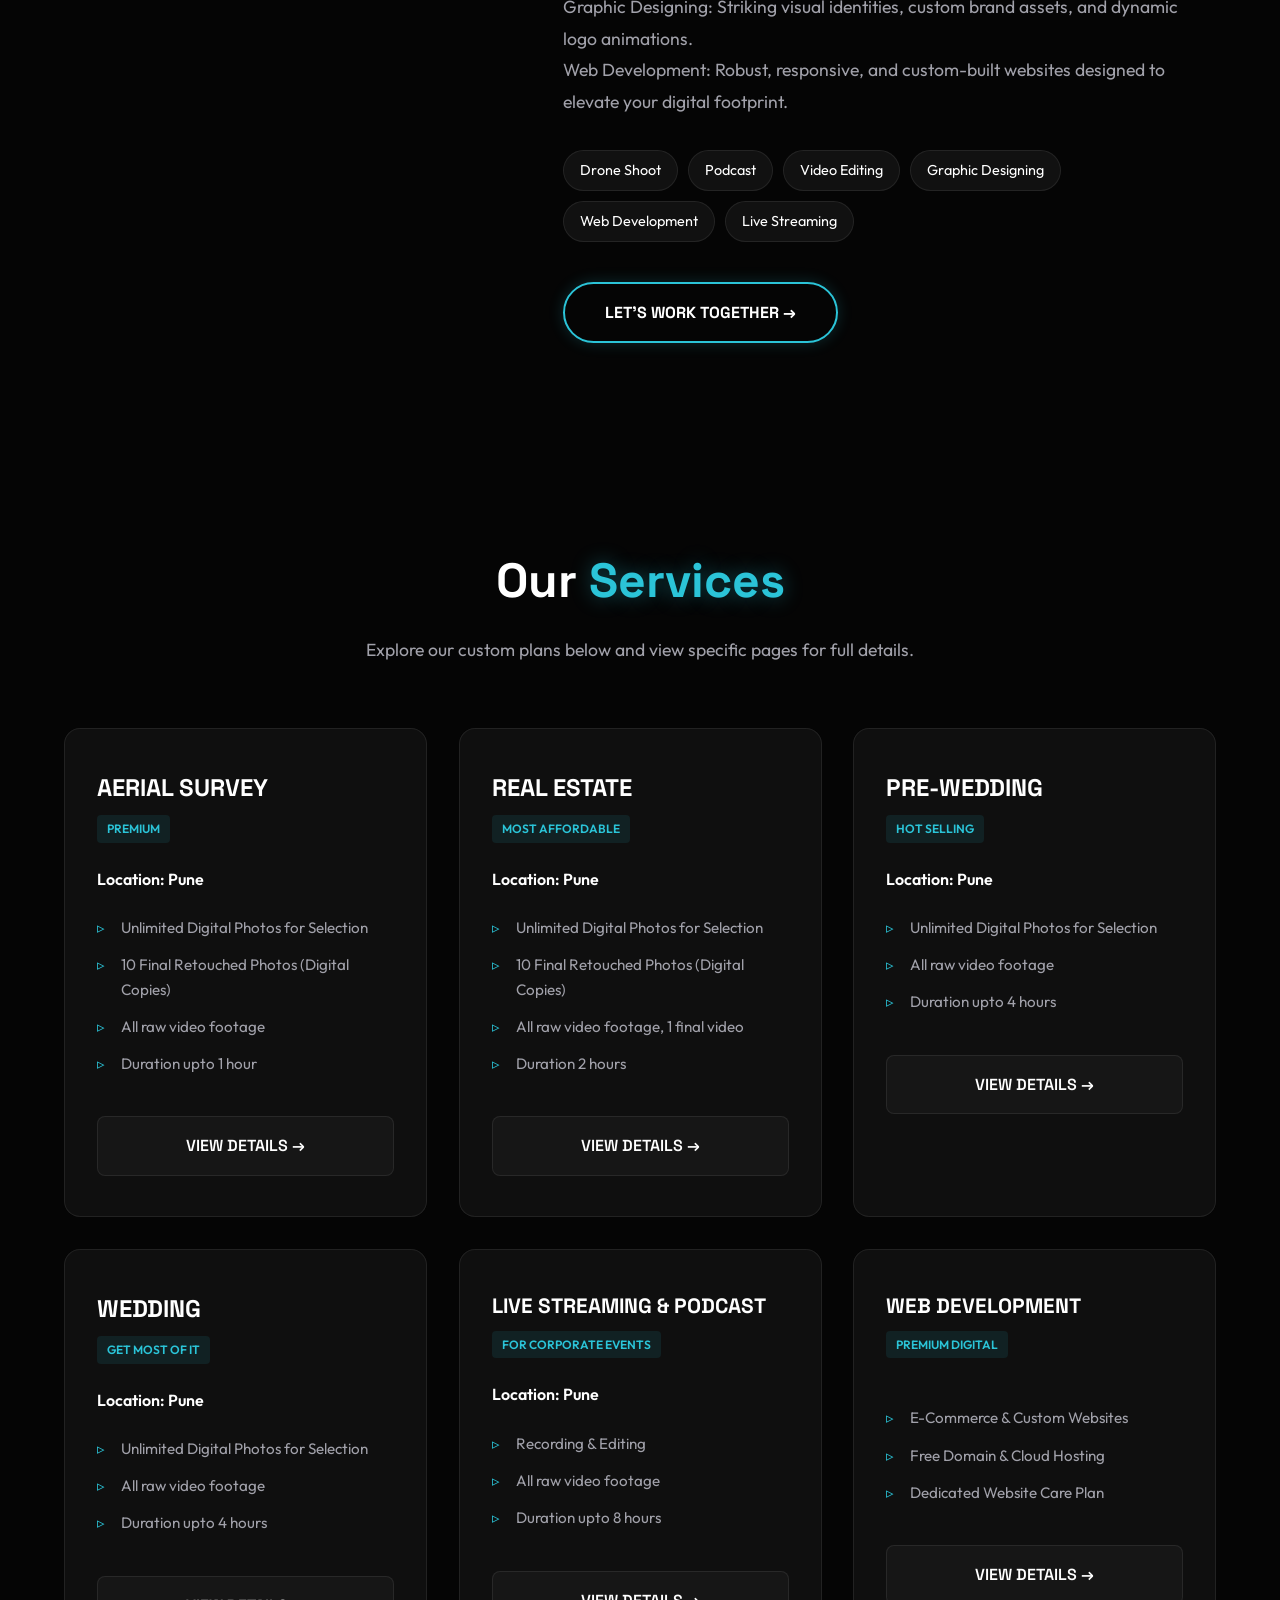
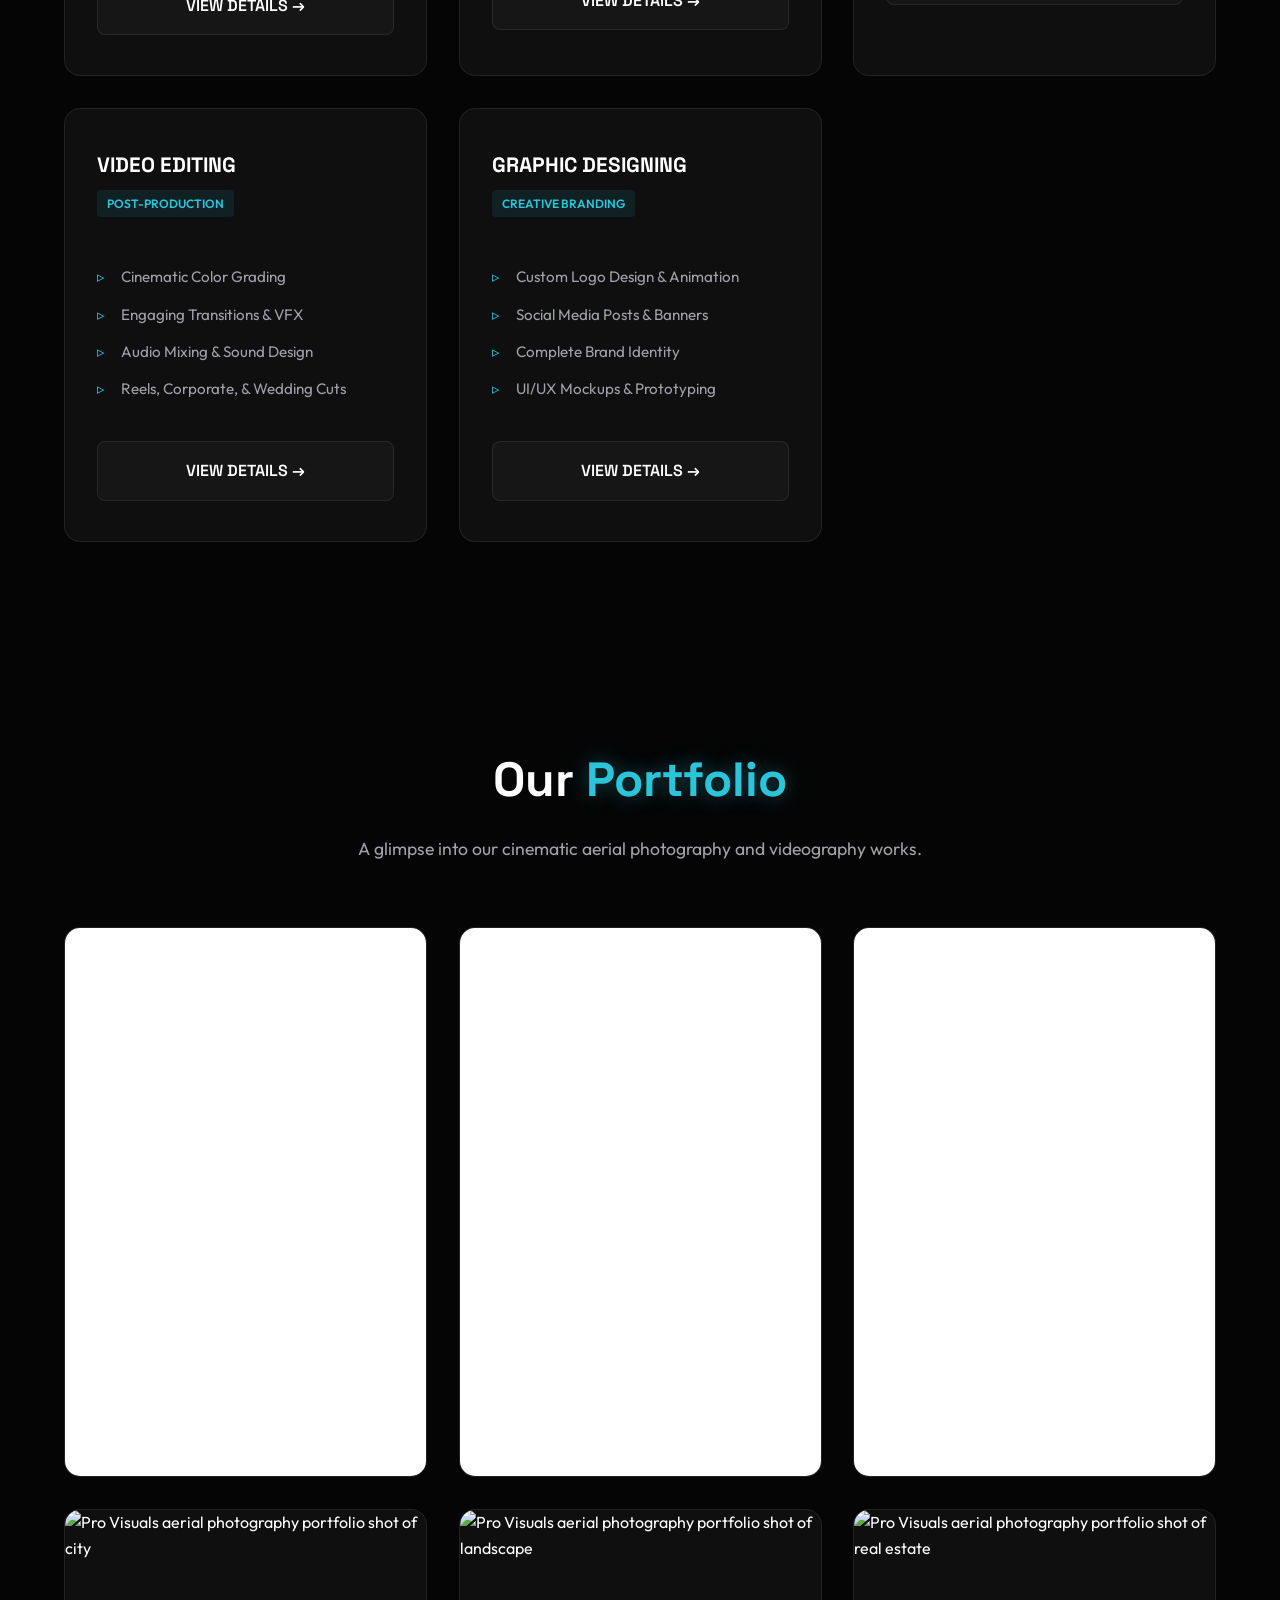
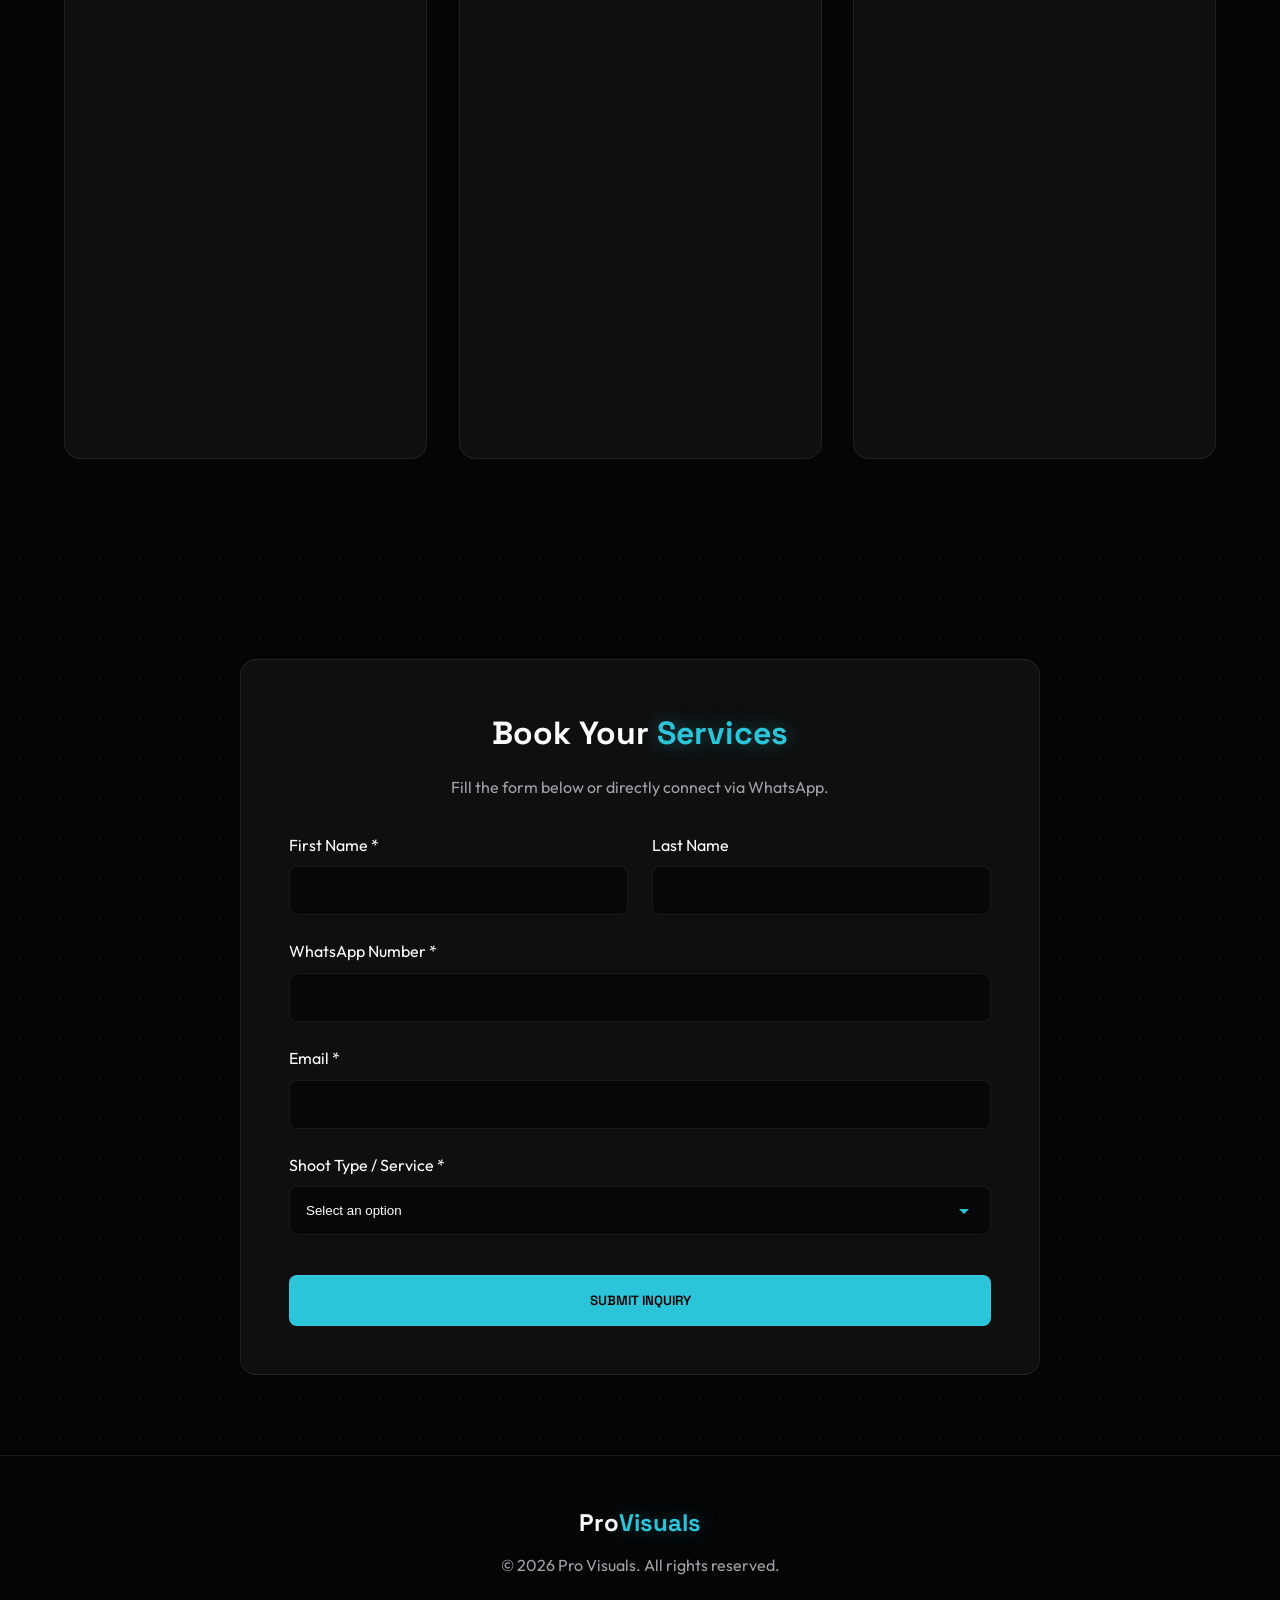
==== commit 3ccd21c8: "Update index.html" ====
--- a/index.html
+++ b/index.html
@@ -11,10 +11,10 @@
     <meta name="keywords" content="Pro Visuals, drone photography Pune, cinematic videography, aerial survey, real estate drone, pre-wedding shoot, wedding videography, live streaming, event broadcasting, drone rent with operator, web development">
     <meta name="author" content="Pro Visuals">
     <meta name="robots" content="index, follow">
+    <meta name="google-site-verification" content="Vw1dgGU6cudC_RIhurg4WeHgLiI92UypQhnrS9RGilQ" />
     <meta name="google-adsense-account" content="ca-pub-1405909607524288">
 
-    <script async src="https://pagead2.googlesyndication.com/pagead/js/adsbygoogle.js?client=ca-pub-1405909607524288"
-     crossorigin="anonymous"></script>
+    <script async src="https://pagead2.googlesyndication.com/pagead/js/adsbygoogle.js?client=ca-pub-1405909607524288" crossorigin="anonymous"></script>
     <script async src="https://www.googletagmanager.com/gtag/js?id=G-V6ZB4G7Q2P"></script>
     <script>
       window.dataLayer = window.dataLayer || [];
@@ -27,155 +27,8 @@
     <link rel="preconnect" href="https://fonts.gstatic.com" crossorigin>
     <link href="https://fonts.googleapis.com/css2?family=Outfit:wght@300;400;600;800&family=Space+Grotesk:wght@400;700&display=swap" rel="stylesheet">
 
-    <style>
-        /* --- DESIGN SYSTEM & VARIABLES --- */
-        :root {
-            --bg-deep: #050505;
-            --bg-surface: rgba(20, 20, 20, 0.7);
-            --accent-glow: #2bc4d8;
-            --text-primary: #ffffff;
-            --text-secondary: #a1a1aa;
-            --glass-border: rgba(255, 255, 255, 0.08);
-            --font-heading: 'Space Grotesk', sans-serif;
-            --font-body: 'Outfit', sans-serif;
-            --transition-slow: 0.5s cubic-bezier(0.4, 0, 0.2, 1);
-        }
-
-        * { margin: 0; padding: 0; box-sizing: border-box; }
-        body { font-family: var(--font-body); background-color: var(--bg-deep); color: var(--text-primary); overflow-x: hidden; line-height: 1.6; }
-
-        .glass-panel { background: var(--bg-surface); backdrop-filter: blur(16px); -webkit-backdrop-filter: blur(16px); border: 1px solid var(--glass-border); border-radius: 16px; }
-        .gradient-text { background: linear-gradient(135deg, #fff 0%, var(--text-secondary) 100%); -webkit-background-clip: text; -webkit-text-fill-color: transparent; }
-        .accent-text { color: var(--accent-glow); text-shadow: 0 0 20px rgba(43, 196, 216, 0.4); }
-
-        .reveal { opacity: 0; transform: translateY(40px); transition: all 0.8s cubic-bezier(0.5, 0, 0, 1); }
-        .reveal.active { opacity: 1; transform: translateY(0); }
-
-        /* --- DRONE TRANSITION --- */
-        #drone-transition { position: fixed; top: 50%; left: -200px; transform: translateY(-50%); z-index: 99999; pointer-events: none; opacity: 0; filter: drop-shadow(0 0 15px var(--accent-glow)); }
-        .fly-animation { animation: cinematicFly 2s cubic-bezier(0.45, 0, 0.15, 1) forwards; opacity: 1 !important; }
-        @keyframes cinematicFly { 0% { left: -200px; transform: translateY(-50%) scale(0.8) rotate(15deg); } 40% { transform: translateY(-70%) scale(1.2) rotate(0deg); } 100% { left: 120vw; transform: translateY(-30%) scale(1) rotate(-10deg); } }
-
-        /* --- NAVIGATION --- */
-        header { position: fixed; width: 100%; top: 0; z-index: 1000; padding: 1.5rem 5%; transition: var(--transition-slow); }
-        header.scrolled { padding: 1rem 5%; background: rgba(5, 5, 5, 0.85); backdrop-filter: blur(20px); border-bottom: 1px solid var(--glass-border); }
-        .nav-container { display: flex; justify-content: space-between; align-items: center; max-width: 1400px; margin: 0 auto; }
-        .logo { font-family: var(--font-heading); font-size: 1.8rem; font-weight: 800; color: var(--text-primary); text-decoration: none; text-transform: uppercase; }
-        .nav-links { display: flex; gap: 2.5rem; list-style: none; }
-        .nav-links a { color: var(--text-secondary); text-decoration: none; font-weight: 600; font-size: 0.95rem; text-transform: uppercase; transition: color 0.3s; position: relative; }
-        .nav-links a::after { content: ''; position: absolute; width: 0; height: 2px; bottom: -5px; left: 0; background-color: var(--accent-glow); transition: width 0.3s ease; box-shadow: 0 0 10px var(--accent-glow); }
-        .nav-links a:hover { color: var(--text-primary); }
-        .nav-links a:hover::after { width: 100%; }
-        .hamburger { display: none; cursor: pointer; background: none; border: none; z-index: 1001; }
-        .hamburger svg { width: 35px; height: 35px; fill: var(--text-primary); }
-
-        /* --- FLOATING SOCIALS --- */
-        .social-sidebar { position: fixed; right: 2%; top: 50%; transform: translateY(-50%); display: flex; flex-direction: column; gap: 1rem; z-index: 900; }
-        .social-icon { width: 50px; height: 50px; border-radius: 12px; display: flex; justify-content: center; align-items: center; transition: all 0.4s; border: 1px solid var(--glass-border); text-decoration: none; }
-        .social-icon svg { width: 22px; height: 22px; fill: var(--text-primary); transition: 0.3s; }
-        .social-icon:hover { transform: scale(1.15) translateX(-5px); border-color: var(--accent-glow); box-shadow: 0 0 20px rgba(43, 196, 216, 0.3); }
-        .social-icon:hover svg { fill: var(--accent-glow); }
-
-        /* --- HERO --- */
-        #home { height: 100vh; display: flex; align-items: center; position: relative; padding: 0 5%; }
-        .hero-bg { position: absolute; top: 0; left: 0; width: 100%; height: 100%; background: linear-gradient(to right, rgba(5,5,5,0.9) 0%, rgba(5,5,5,0.4) 100%), url('https://images.unsplash.com/photo-1508614589041-895b88991e3e?ixlib=rb-1.2.1&auto=format&fit=crop&w=2000&q=80') center/cover fixed; z-index: -1; }
-        .hero-content { max-width: 800px; margin: 0 auto; text-align: center; }
-        .hero-subtitle { font-family: var(--font-heading); color: var(--accent-glow); letter-spacing: 4px; text-transform: uppercase; font-size: 0.9rem; margin-bottom: 1rem; display: block; }
-        .hero-title { font-family: var(--font-heading); font-size: clamp(3rem, 6vw, 5.5rem); line-height: 1.1; margin-bottom: 1.5rem; font-weight: 800; }
-        .hero-desc { font-size: 1.2rem; color: var(--text-secondary); margin-bottom: 2.5rem; max-width: 600px; margin-inline: auto; }
-        .btn-primary { display: inline-flex; align-items: center; gap: 10px; padding: 1rem 2.5rem; background: transparent; border: 2px solid var(--accent-glow); border-radius: 50px; color: var(--text-primary); font-family: var(--font-heading); font-weight: 700; text-transform: uppercase; text-decoration: none; transition: all 0.3s; box-shadow: 0 0 15px rgba(43, 196, 216, 0.2); }
-        .btn-primary:hover { background: var(--accent-glow); color: var(--bg-deep); box-shadow: 0 0 30px rgba(43, 196, 216, 0.6); transform: translateY(-3px); }
-
-        /* --- PORTFOLIO-STYLE ABOUT SECTION --- */
-        #about { padding: 120px 5%; background: url('[data-uri]'); }
-        .profile-container { display: grid; grid-template-columns: 1fr 1.5fr; gap: 4rem; max-width: 1200px; margin: 0 auto; align-items: center; }
-        
-        .profile-image-wrapper { position: relative; border-radius: 20px; overflow: hidden; border: 1px solid var(--glass-border); box-shadow: 0 20px 50px rgba(0,0,0,0.5); }
-        .profile-image-wrapper::after { content: ''; position: absolute; inset: 0; background: linear-gradient(to top, rgba(5,5,5,0.9), transparent); pointer-events: none; }
-        .profile-image-wrapper img { width: 100%; height: auto; display: block; object-fit: cover; }
-        
-        .profile-content h2 { font-family: var(--font-heading); font-size: 3rem; font-weight: 800; margin-bottom: 0.5rem; line-height: 1.1; }
-        .profile-role { font-size: 1.2rem; color: var(--accent-glow); font-family: var(--font-heading); text-transform: uppercase; letter-spacing: 2px; margin-bottom: 2rem; display: block; }
-        .profile-bio { color: var(--text-secondary); font-size: 1.1rem; margin-bottom: 2rem; line-height: 1.8; }
-        
-        .skills-container { display: flex; flex-wrap: wrap; gap: 10px; margin-bottom: 2.5rem; }
-        .skill-tag { padding: 8px 16px; background: rgba(255,255,255,0.05); border: 1px solid var(--glass-border); border-radius: 50px; font-size: 0.9rem; color: var(--text-primary); transition: all 0.3s; }
-        .skill-tag:hover { border-color: var(--accent-glow); color: var(--accent-glow); background: rgba(43, 196, 216, 0.1); }
-
-        /* --- SERVICES SECTION --- */
-        #services { padding: 100px 5%; }
-        .section-header { text-align: center; margin-bottom: 4rem; }
-        .section-title { font-family: var(--font-heading); font-size: 3rem; font-weight: 800; margin-bottom: 1rem; }
-        .section-desc { color: var(--text-secondary); max-width: 800px; margin: 0 auto; font-size: 1.1rem; }
-        
-        .services-grid { display: grid; grid-template-columns: repeat(auto-fit, minmax(320px, 1fr)); gap: 2rem; max-width: 1400px; margin: 0 auto; }
-        .service-card { padding: 2.5rem 2rem; display: flex; flex-direction: column; transition: var(--transition-slow); position: relative; overflow: hidden; }
-        .service-card:hover { transform: translateY(-10px); border-color: rgba(43, 196, 216, 0.5); box-shadow: 0 20px 40px rgba(0,0,0,0.5); }
-        .service-card.highlight { border-color: var(--accent-glow); box-shadow: 0 0 20px rgba(43, 196, 216, 0.15); }
-        .service-title { font-family: var(--font-heading); font-size: 1.5rem; font-weight: 700; margin-bottom: 0.5rem; }
-        .service-badge { display: inline-block; font-size: 0.75rem; font-weight: 600; color: var(--accent-glow); text-transform: uppercase; margin-bottom: 1.5rem; padding: 4px 10px; background: rgba(43, 196, 216, 0.1); border-radius: 4px; }
-        .service-features { list-style: none; flex-grow: 1; margin: 1.5rem 0 2.5rem 0; }
-        .service-features li { position: relative; padding-left: 1.5rem; margin-bottom: 0.8rem; color: var(--text-secondary); font-size: 0.95rem; }
-        .service-features li::before { content: '▹'; position: absolute; left: 0; color: var(--accent-glow); }
-        
-        .btn-book { width: 100%; text-align: center; padding: 1rem; border: 1px solid var(--glass-border); border-radius: 8px; background: rgba(255,255,255,0.03); color: var(--text-primary); text-decoration: none; font-family: var(--font-heading); font-weight: 600; text-transform: uppercase; transition: all 0.3s; cursor: pointer; }
-        .btn-book:hover { background: var(--accent-glow); color: var(--bg-deep); border-color: var(--accent-glow); }
-
-        /* --- PORTFOLIO --- */
-        #portfolio { padding: 100px 5%; background: url('[data-uri]'); }
-        .portfolio-grid { display: grid; grid-template-columns: repeat(auto-fit, minmax(300px, 1fr)); gap: 2rem; max-width: 1400px; margin: 0 auto; }
-        .portfolio-item { position: relative; border-radius: 16px; overflow: hidden; border: 1px solid var(--glass-border); background: var(--bg-surface); transition: var(--transition-slow); height: 550px; }
-        .portfolio-item:hover { transform: translateY(-10px); border-color: var(--accent-glow); box-shadow: 0 10px 30px rgba(43, 196, 216, 0.15); }
-        .portfolio-item img { width: 100%; height: 100%; object-fit: cover; transition: transform 0.5s; }
-        .portfolio-item:hover img { transform: scale(1.08); }
-        .portfolio-item iframe { width: 100%; height: 100%; border: none; background: #fff; }
-
-        /* --- CONTACT FORM --- */
-        #contact { padding: 100px 5%; }
-        .contact-container { max-width: 800px; margin: 0 auto; padding: 3rem; text-align: left; }
-        .form-grid { display: grid; grid-template-columns: 1fr 1fr; gap: 1.5rem; }
-        .input-group { display: flex; flex-direction: column; gap: 0.5rem; }
-        .input-group.full-width { grid-column: 1 / -1; }
-        .form-control { background: rgba(0,0,0,0.5); border: 1px solid var(--glass-border); padding: 1rem; border-radius: 8px; color: #fff; width: 100%; transition: 0.3s; }
-        .form-control:focus { outline: none; border-color: var(--accent-glow); box-shadow: 0 0 10px rgba(43, 196, 216, 0.2); }
-        select.form-control { appearance: none; background-image: url('data:image/svg+xml;utf8,<svg fill="%232bc4d8" height="24" viewBox="0 0 24 24" width="24" xmlns="http://www.w3.org/2000/svg"><path d="M7 10l5 5 5-5z"/></svg>'); background-repeat: no-repeat; background-position-x: 98%; background-position-y: 50%; }
-
-        /* --- FOOTER --- */
-        footer { border-top: 1px solid var(--glass-border); padding: 3rem 5%; text-align: center; color: var(--text-secondary); }
-
-        /* --- RESPONSIVE DESIGN (Upgraded for UX & SEO) --- */
-        @media (max-width: 900px) {
-            .profile-container { grid-template-columns: 1fr; text-align: center; }
-            .skills-container { justify-content: center; }
-        }
-        @media (max-width: 768px) {
-            .hamburger { display: block; }
-            /* Mobile Nav upgraded to 100% width for cleaner look */
-            .nav-links { position: fixed; top: 0; right: -100%; width: 100%; height: 100vh; background: rgba(5, 5, 5, 0.98); backdrop-filter: blur(20px); flex-direction: column; justify-content: center; align-items: center; transition: right 0.4s; border-left: none; }
-            .nav-links.active { right: 0; }
-            .nav-links li { margin: 1.2rem 0; }
-            .nav-links a { font-size: 1.4rem; }
-            
-            .hero-title { font-size: 2.5rem; }
-            .hero-desc { padding: 0 1rem; }
-            
-            /* Social Pill shrunk and positioned safely */
-            .social-sidebar { bottom: 15px; top: auto; right: 50%; transform: translateX(50%); flex-direction: row; background: rgba(20,20,20,0.85); backdrop-filter: blur(15px); padding: 8px 16px; border-radius: 50px; border: 1px solid var(--glass-border); gap: 0.5rem; }
-            .social-icon { width: 40px; height: 40px; }
-            
-            /* Section Paddings adjusted for small screens */
-            #about, #services, #portfolio, #contact { padding: 70px 5%; }
-            .profile-content h2, .section-title { font-size: 2.2rem; }
-            
-            .service-card { padding: 1.5rem 1.2rem; }
-            
-            /* Portfolio items height reduced so users don't get trapped scrolling on iframes */
-            .portfolio-item { height: 350px; }
-            
-            .contact-container { padding: 1.5rem; }
-            .form-grid { grid-template-columns: 1fr; }
-        }
-    </style>
+    <!-- Linking your external CSS file here -->
+    <link rel="stylesheet" href="style.css">
 </head>
 <body>
 
@@ -237,11 +90,11 @@
                 <p class="profile-bio">
                     We are a premier media production and digital solutions agency dedicated to bringing your vision to life. Whether you are hosting a major live event, launching a brand, or creating engaging digital content, our expert team provides end-to-end creative services tailored to your needs. From capturing breathtaking aerial footage to building your online presence, Pro Visuals delivers exceptional quality at every step. 
                     <br><br>
-                    Drone Shoots: Cinematic aerial photography and videography for events, broadcasting, and commercial projects.
-                    Live Streaming: Seamless, high-quality live event coverage that connects you with your audience in real time.
-                    Video Editing: Professional post-production, scriptwriting, and storytelling to craft high-impact visual content.
-                    Podcast Production: Comprehensive audio and visual setups for professional, studio-quality podcast series.
-                    Graphic Designing: Striking visual identities, custom brand assets, and dynamic logo animations.
+                    Drone Shoots: Cinematic aerial photography and videography for events, broadcasting, and commercial projects.<br>
+                    Live Streaming: Seamless, high-quality live event coverage that connects you with your audience in real time.<br>
+                    Video Editing: Professional post-production, scriptwriting, and storytelling to craft high-impact visual content.<br>
+                    Podcast Production: Comprehensive audio and visual setups for professional, studio-quality podcast series.<br>
+                    Graphic Designing: Striking visual identities, custom brand assets, and dynamic logo animations.<br>
                     Web Development: Robust, responsive, and custom-built websites designed to elevate your digital footprint.
                 </p>
 
@@ -351,7 +204,8 @@
                 </div>
                 <a href="web-development.html" class="btn-book">View Details &rarr;</a>
             </div>
-                        <div class="service-card glass-panel reveal" style="transition-delay: 0.4s;">
+            
+            <div class="service-card glass-panel reveal" style="transition-delay: 0.4s;">
                 <div>
                     <h3 class="service-title" style="font-size: 1.3rem;">VIDEO EDITING</h3>
                     <span class="service-badge">POST-PRODUCTION</span>
@@ -379,6 +233,7 @@
                 <a href="graphic-designing.html" class="btn-book">View Details &rarr;</a>
             </div>
 
+        </div>
     </section>
 
     <section id="portfolio">
@@ -462,42 +317,7 @@
         <p>&copy; 2026 Pro Visuals. All rights reserved.</p>
     </footer>
 
-    <script>
-        // Sticky Header
-        const header = document.getElementById('header');
-        window.addEventListener('scroll', () => {
-            if (window.scrollY > 50) header.classList.add('scrolled');
-            else header.classList.remove('scrolled');
-        });
-
-        // Mobile Menu
-        const hamburger = document.getElementById('hamburger-btn');
-        const navLinks = document.getElementById('nav-links');
-        hamburger.addEventListener('click', () => { navLinks.classList.toggle('active'); });
-
-        // Drone Transition & Menu Auto-Close
-        const navItems = document.querySelectorAll('.nav-item');
-        const drone = document.getElementById('drone-transition');
-        navItems.forEach(item => {
-            item.addEventListener('click', function(e) {
-                if (navLinks.classList.contains('active')) navLinks.classList.remove('active');
-                drone.classList.remove('fly-animation');
-                void drone.offsetWidth; // Trigger reflow
-                drone.classList.add('fly-animation');
-            });
-        });
-
-        // Scroll Reveal
-        const revealElements = document.querySelectorAll('.reveal');
-        const revealObserver = new IntersectionObserver((entries, observer) => {
-            entries.forEach(entry => {
-                if (entry.isIntersecting) {
-                    entry.target.classList.add('active');
-                    observer.unobserve(entry.target);
-                }
-            });
-        }, { root: null, threshold: 0.15, rootMargin: "0px 0px -50px 0px" });
-        revealElements.forEach(el => revealObserver.observe(el));
-    </script>
+    <!-- Linking your external JS file here -->
+    <script src="script.js"></script>
 </body>
 </html>
--- a/style.css
+++ b/style.css
@@ -0,0 +1,170 @@
+/* style.css */
+:root {
+    --bg-deep: #050505;
+    --bg-surface: rgba(20, 20, 20, 0.7);
+    --accent-glow: #2bc4d8;
+    --text-primary: #ffffff;
+    --text-secondary: #a1a1aa;
+    --glass-border: rgba(255, 255, 255, 0.08);
+    --font-heading: 'Space Grotesk', sans-serif;
+    --font-body: 'Outfit', sans-serif;
+    --transition-slow: 0.5s cubic-bezier(0.4, 0, 0.2, 1);
+}
+
+* { margin: 0; padding: 0; box-sizing: border-box; }
+body { font-family: var(--font-body); background-color: var(--bg-deep); color: var(--text-primary); overflow-x: hidden; line-height: 1.6; display: flex; flex-direction: column; min-height: 100vh; }
+main { flex-grow: 1; }
+
+.glass-panel { background: var(--bg-surface); backdrop-filter: blur(16px); -webkit-backdrop-filter: blur(16px); border: 1px solid var(--glass-border); border-radius: 16px; }
+.gradient-text { background: linear-gradient(135deg, #fff 0%, var(--text-secondary) 100%); -webkit-background-clip: text; -webkit-text-fill-color: transparent; }
+.accent-text { color: var(--accent-glow); text-shadow: 0 0 20px rgba(43, 196, 216, 0.4); }
+
+.reveal { opacity: 0; transform: translateY(40px); transition: all 0.8s cubic-bezier(0.5, 0, 0, 1); }
+.reveal.active { opacity: 1; transform: translateY(0); }
+
+/* --- 3D DRONE TRANSITION --- */
+#drone-transition { 
+    position: fixed; 
+    top: 50%; 
+    left: -200px; 
+    transform-style: preserve-3d; 
+    z-index: 99999; 
+    pointer-events: none; 
+    opacity: 0; 
+    filter: drop-shadow(0 20px 30px rgba(43, 196, 216, 0.8)); 
+}
+
+.fly-animation { 
+    animation: cinematicFly3D 1.5s cubic-bezier(0.25, 1, 0.5, 1) forwards; 
+    opacity: 1 !important; 
+}
+
+@keyframes cinematicFly3D { 
+    0% { left: -20vw; transform: translateY(-50%) perspective(1000px) translateZ(-800px) rotateY(60deg) rotateX(-20deg) scale(0.5); } 
+    40% { transform: translateY(-50%) perspective(1000px) translateZ(300px) rotateY(0deg) rotateX(10deg) scale(2); } 
+    100% { left: 120vw; transform: translateY(-80%) perspective(1000px) translateZ(-1000px) rotateY(-80deg) rotateX(30deg) scale(0.3); } 
+}
+
+/* --- NAVIGATION --- */
+header { position: fixed; width: 100%; top: 0; z-index: 1000; padding: 1.5rem 5%; transition: var(--transition-slow); }
+header.scrolled { padding: 1rem 5%; background: rgba(5, 5, 5, 0.85); backdrop-filter: blur(20px); border-bottom: 1px solid var(--glass-border); }
+.nav-container { display: flex; justify-content: space-between; align-items: center; max-width: 1400px; margin: 0 auto; }
+.logo { font-family: var(--font-heading); font-size: 1.8rem; font-weight: 800; color: var(--text-primary); text-decoration: none; text-transform: uppercase; }
+.nav-links { display: flex; gap: 2.5rem; list-style: none; }
+.nav-links a { color: var(--text-secondary); text-decoration: none; font-weight: 600; font-size: 0.95rem; text-transform: uppercase; transition: color 0.3s; position: relative; }
+.nav-links a::after { content: ''; position: absolute; width: 0; height: 2px; bottom: -5px; left: 0; background-color: var(--accent-glow); transition: width 0.3s ease; box-shadow: 0 0 10px var(--accent-glow); }
+.nav-links a:hover, .nav-links a.active-link { color: var(--text-primary); }
+.nav-links a:hover::after, .nav-links a.active-link::after { width: 100%; }
+.hamburger { display: none; cursor: pointer; background: none; border: none; z-index: 1001; }
+.hamburger svg { width: 35px; height: 35px; fill: var(--text-primary); }
+
+/* --- FLOATING SOCIALS --- */
+.social-sidebar { position: fixed; right: 2%; top: 50%; transform: translateY(-50%); display: flex; flex-direction: column; gap: 1rem; z-index: 900; }
+.social-icon { width: 50px; height: 50px; border-radius: 12px; display: flex; justify-content: center; align-items: center; transition: all 0.4s; border: 1px solid var(--glass-border); text-decoration: none; background: rgba(20,20,20,0.8); backdrop-filter: blur(5px);}
+.social-icon svg { width: 22px; height: 22px; fill: var(--text-primary); transition: 0.3s; }
+.social-icon:hover { transform: scale(1.15) translateX(-5px); border-color: var(--accent-glow); box-shadow: 0 0 20px rgba(43, 196, 216, 0.3); }
+.social-icon:hover svg { fill: var(--accent-glow); }
+
+/* --- SHARED SECTIONS --- */
+section { padding: 120px 5% 80px; position: relative; }
+.section-header { text-align: center; margin-bottom: 4rem; }
+.section-title { font-family: var(--font-heading); font-size: 3rem; font-weight: 800; margin-bottom: 1rem; }
+.section-desc { color: var(--text-secondary); max-width: 800px; margin: 0 auto; font-size: 1.1rem; }
+.btn-primary { display: inline-flex; align-items: center; gap: 10px; padding: 1rem 2.5rem; background: transparent; border: 2px solid var(--accent-glow); border-radius: 50px; color: var(--text-primary); font-family: var(--font-heading); font-weight: 700; text-transform: uppercase; text-decoration: none; transition: all 0.3s; box-shadow: 0 0 15px rgba(43, 196, 216, 0.2); cursor: pointer;}
+.btn-primary:hover { background: var(--accent-glow); color: var(--bg-deep); box-shadow: 0 0 30px rgba(43, 196, 216, 0.6); transform: translateY(-3px); }
+
+/* --- PAGE SPECIFIC --- */
+#home { height: 100vh; display: flex; align-items: center; padding: 0 5%; margin-top: -80px;}
+.hero-bg { position: absolute; top: 0; left: 0; width: 100%; height: 100%; background: linear-gradient(to right, rgba(5,5,5,0.9) 0%, rgba(5,5,5,0.4) 100%), url('https://images.unsplash.com/photo-1508614589041-895b88991e3e?ixlib=rb-1.2.1&auto=format&fit=crop&w=2000&q=80') center/cover fixed; z-index: -1; }
+.hero-content { max-width: 800px; margin: 0 auto; text-align: center; }
+.hero-subtitle { font-family: var(--font-heading); color: var(--accent-glow); letter-spacing: 4px; text-transform: uppercase; font-size: 0.9rem; margin-bottom: 1rem; display: block; }
+.hero-title { font-family: var(--font-heading); font-size: clamp(3rem, 6vw, 5.5rem); line-height: 1.1; margin-bottom: 1.5rem; font-weight: 800; }
+.hero-desc { font-size: 1.2rem; color: var(--text-secondary); margin-bottom: 2.5rem; max-width: 600px; margin-inline: auto; }
+
+/* About */
+.profile-container { display: grid; grid-template-columns: 1fr 1.5fr; gap: 4rem; max-width: 1200px; margin: 0 auto; align-items: center; }
+.profile-image-wrapper { position: relative; border-radius: 20px; overflow: hidden; border: 1px solid var(--glass-border); box-shadow: 0 20px 50px rgba(0,0,0,0.5); }
+.profile-image-wrapper::after { content: ''; position: absolute; inset: 0; background: linear-gradient(to top, rgba(5,5,5,0.9), transparent); pointer-events: none; }
+.profile-image-wrapper img { width: 100%; height: auto; display: block; object-fit: cover; }
+.profile-content h2 { font-family: var(--font-heading); font-size: 3rem; font-weight: 800; margin-bottom: 0.5rem; line-height: 1.1; }
+.profile-role { font-size: 1.2rem; color: var(--accent-glow); font-family: var(--font-heading); text-transform: uppercase; letter-spacing: 2px; margin-bottom: 2rem; display: block; }
+.profile-bio { color: var(--text-secondary); font-size: 1.1rem; margin-bottom: 2rem; line-height: 1.8; }
+.skills-container { display: flex; flex-wrap: wrap; gap: 10px; margin-bottom: 2.5rem; }
+.skill-tag { padding: 8px 16px; background: rgba(255,255,255,0.05); border: 1px solid var(--glass-border); border-radius: 50px; font-size: 0.9rem; color: var(--text-primary); transition: all 0.3s; }
+.skill-tag:hover { border-color: var(--accent-glow); color: var(--accent-glow); background: rgba(43, 196, 216, 0.1); }
+
+/* --- 3D MODERN UI CARD UPDATES --- */
+.services-grid, .portfolio-grid {
+    display: grid; 
+    grid-template-columns: repeat(auto-fit, minmax(320px, 1fr)); 
+    gap: 2rem; 
+    max-width: 1400px; 
+    margin: 0 auto;
+    perspective: 1200px;
+}
+
+.service-card, .portfolio-item { 
+    padding: 2.5rem 2rem; 
+    display: flex; 
+    flex-direction: column; 
+    position: relative; 
+    overflow: hidden;
+    transition: box-shadow 0.3s ease, border-color 0.3s ease; 
+    transform-style: preserve-3d;
+    transform: perspective(1000px) rotateX(0deg) rotateY(0deg) scale3d(1, 1, 1);
+    will-change: transform;
+}
+
+.portfolio-item {
+    padding: 0;
+    height: 550px;
+}
+
+.service-title, .service-badge, .portfolio-item img, .btn-book {
+    transform: translateZ(30px);
+    transition: transform 0.3s ease;
+}
+
+.service-card:hover, .portfolio-item:hover { 
+    border-color: rgba(43, 196, 216, 0.8); 
+    box-shadow: 0 30px 60px rgba(0,0,0,0.8), 0 0 30px rgba(43, 196, 216, 0.2); 
+}
+
+.service-card:hover .service-title {
+    transform: translateZ(50px);
+}
+
+.service-title { font-family: var(--font-heading); font-size: 1.5rem; font-weight: 700; margin-bottom: 0.5rem; }
+.service-badge { display: inline-block; font-size: 0.75rem; font-weight: 600; color: var(--accent-glow); text-transform: uppercase; margin-bottom: 1.5rem; padding: 4px 10px; background: rgba(43, 196, 216, 0.1); border-radius: 4px; }
+.service-features { list-style: none; flex-grow: 1; margin: 1.5rem 0 2.5rem 0; }
+.service-features li { position: relative; padding-left: 1.5rem; margin-bottom: 0.8rem; color: var(--text-secondary); font-size: 0.95rem; }
+.service-features li::before { content: '▹'; position: absolute; left: 0; color: var(--accent-glow); }
+.btn-book { width: 100%; text-align: center; padding: 1rem; border: 1px solid var(--glass-border); border-radius: 8px; background: rgba(255,255,255,0.03); color: var(--text-primary); text-decoration: none; font-family: var(--font-heading); font-weight: 600; text-transform: uppercase; transition: all 0.3s; cursor: pointer; }
+.btn-book:hover { background: var(--accent-glow); color: var(--bg-deep); border-color: var(--accent-glow); }
+
+.portfolio-item img { width: 100%; height: 100%; object-fit: cover; }
+.portfolio-item iframe { width: 100%; height: 100%; border: none; background: #fff; }
+
+/* Contact & FAQ */
+.contact-container { max-width: 800px; margin: 0 auto; padding: 3rem; text-align: left; }
+.form-grid { display: grid; grid-template-columns: 1fr 1fr; gap: 1.5rem; }
+.input-group { display: flex; flex-direction: column; gap: 0.5rem; }
+.input-group.full-width { grid-column: 1 / -1; }
+.form-control { background: rgba(0,0,0,0.5); border: 1px solid var(--glass-border); padding: 1rem; border-radius: 8px; color: #fff; width: 100%; transition: 0.3s; }
+.form-control:focus { outline: none; border-color: var(--accent-glow); box-shadow: 0 0 10px rgba(43, 196, 216, 0.2); }
+select.form-control { appearance: none; background-image: url('data:image/svg+xml;utf8,<svg fill="%232bc4d8" height="24" viewBox="0 0 24 24" width="24" xmlns="http://www.w3.org/2000/svg"><path d="M7 10l5 5 5-5z"/></svg>'); background-repeat: no-repeat; background-position-x: 98%; background-position-y: 50%; }
+
+/* Footer */
+footer { border-top: 1px solid var(--glass-border); padding: 3rem 5%; text-align: center; color: var(--text-secondary); margin-top: auto;}
+
+/* Responsive */
+@media (max-width: 900px) { .profile-container { grid-template-columns: 1fr; text-align: center; } .skills-container { justify-content: center; } }
+@media (max-width: 768px) {
+    .hamburger { display: block; }
+    .nav-links { position: fixed; top: 0; right: -100%; width: 70%; height: 100vh; background: rgba(5, 5, 5, 0.98); backdrop-filter: blur(20px); flex-direction: column; justify-content: center; align-items: center; transition: right 0.4s; border-left: 1px solid var(--glass-border); }
+    .nav-links.active { right: 0; }
+    .hero-title { font-size: 2.5rem; }
+    .social-sidebar { bottom: 20px; top: auto; right: 50%; transform: translateX(50%); flex-direction: row; background: var(--bg-surface); backdrop-filter: blur(10px); padding: 10px 20px; border-radius: 50px; border: 1px solid var(--glass-border); }
+    .portfolio-item { height: 450px; }
+    .form-grid { grid-template-columns: 1fr; }
+}
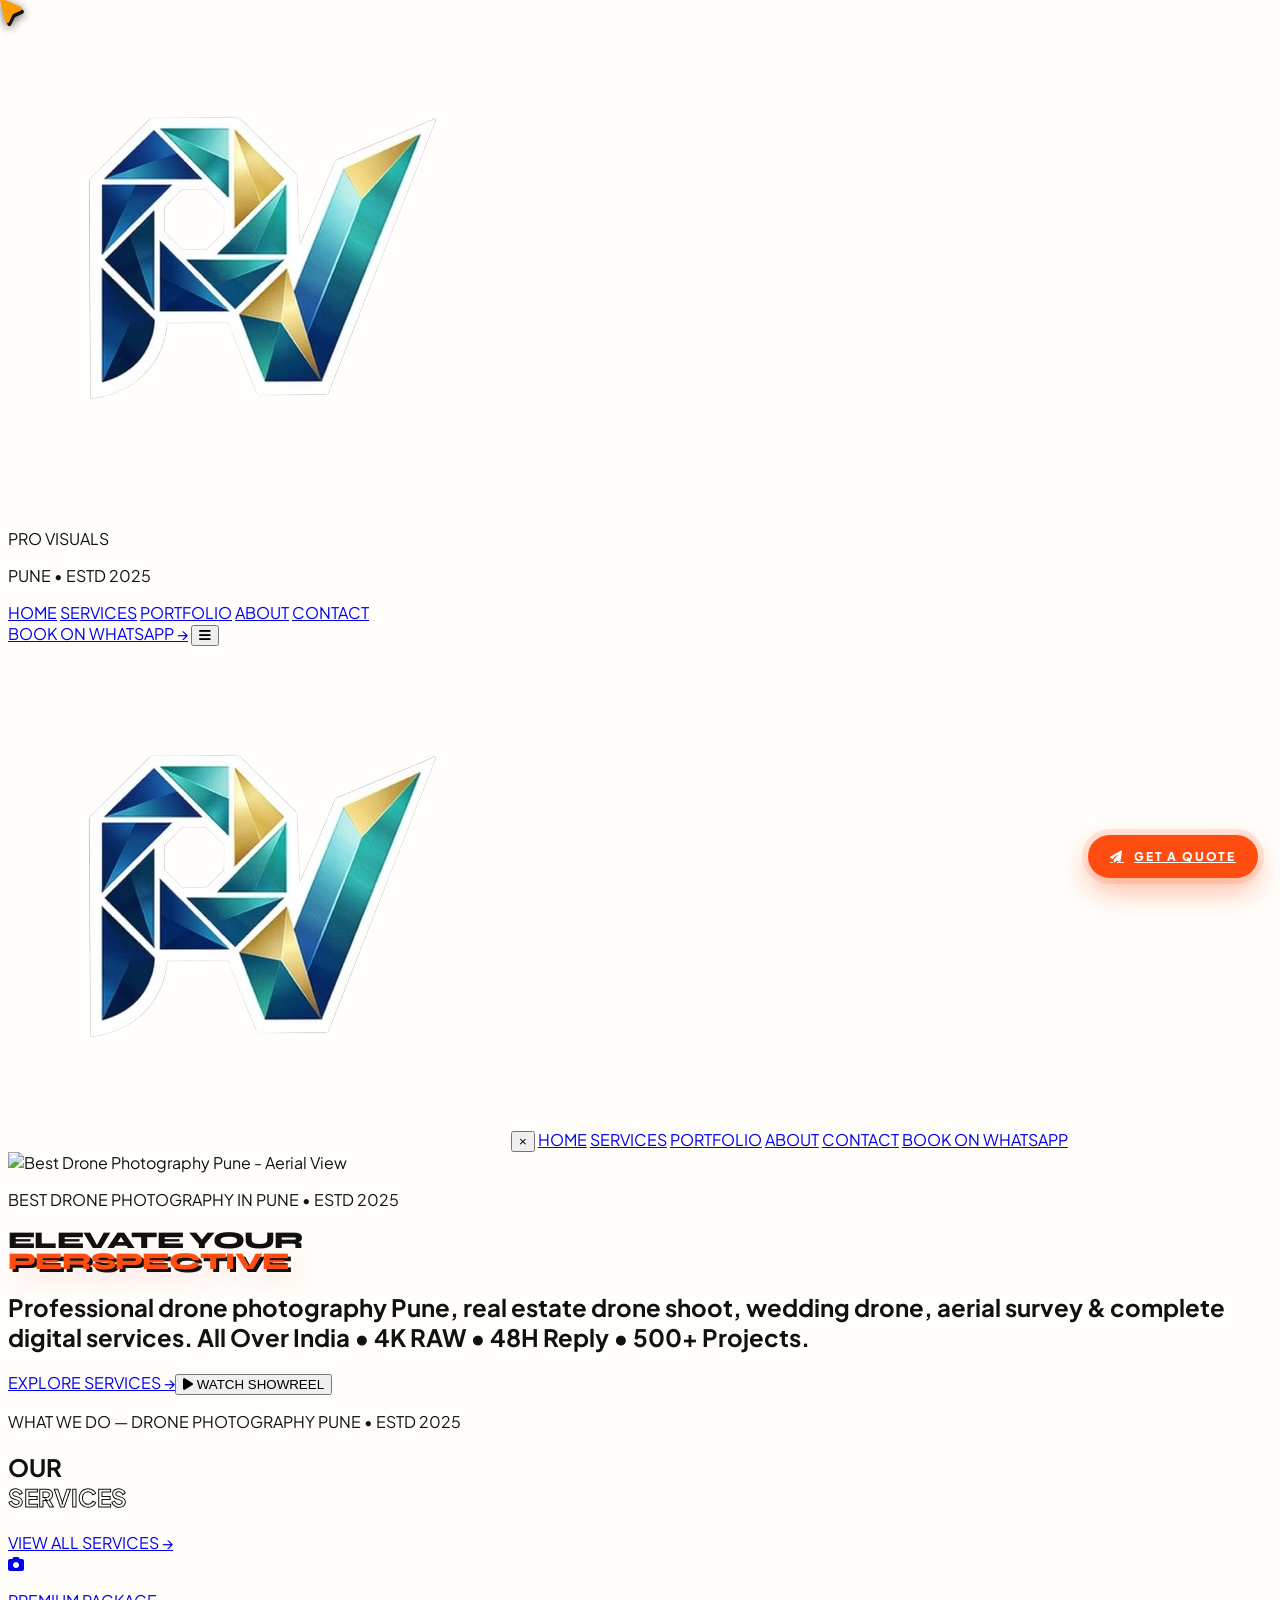
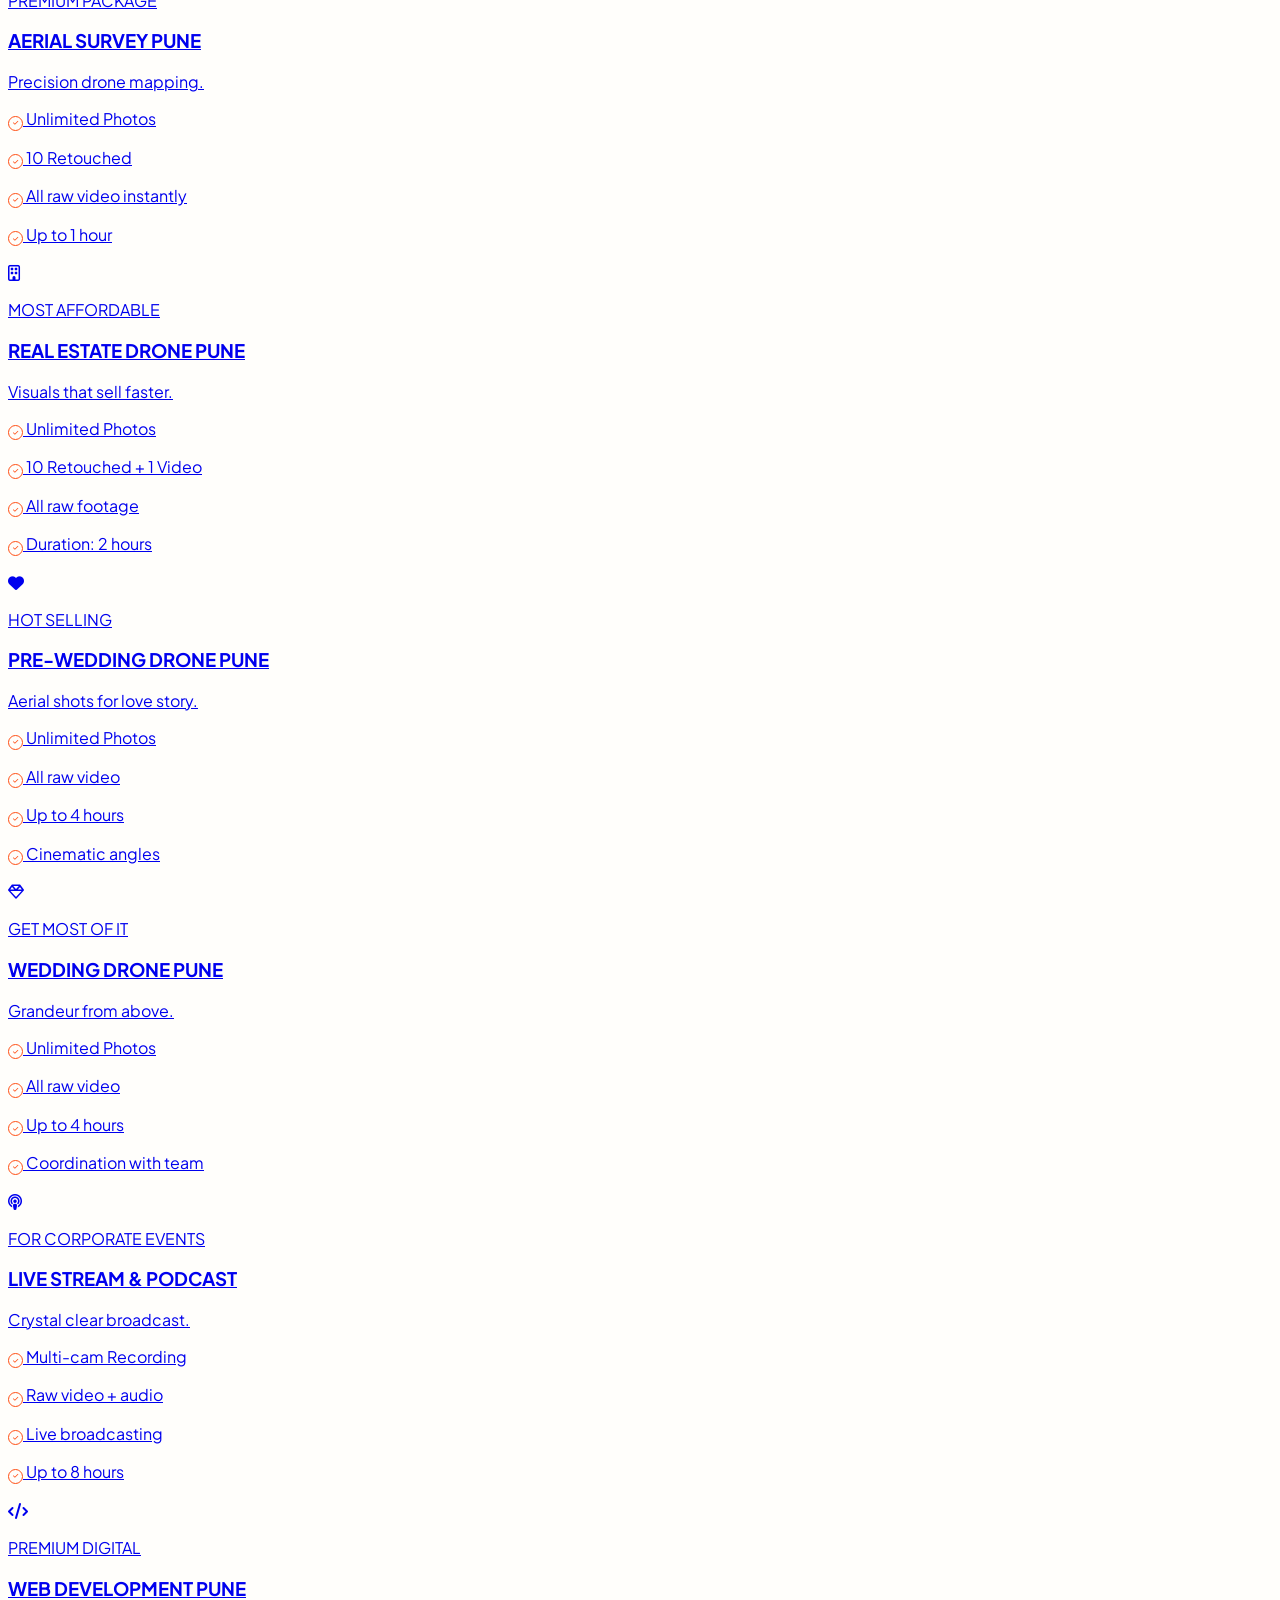
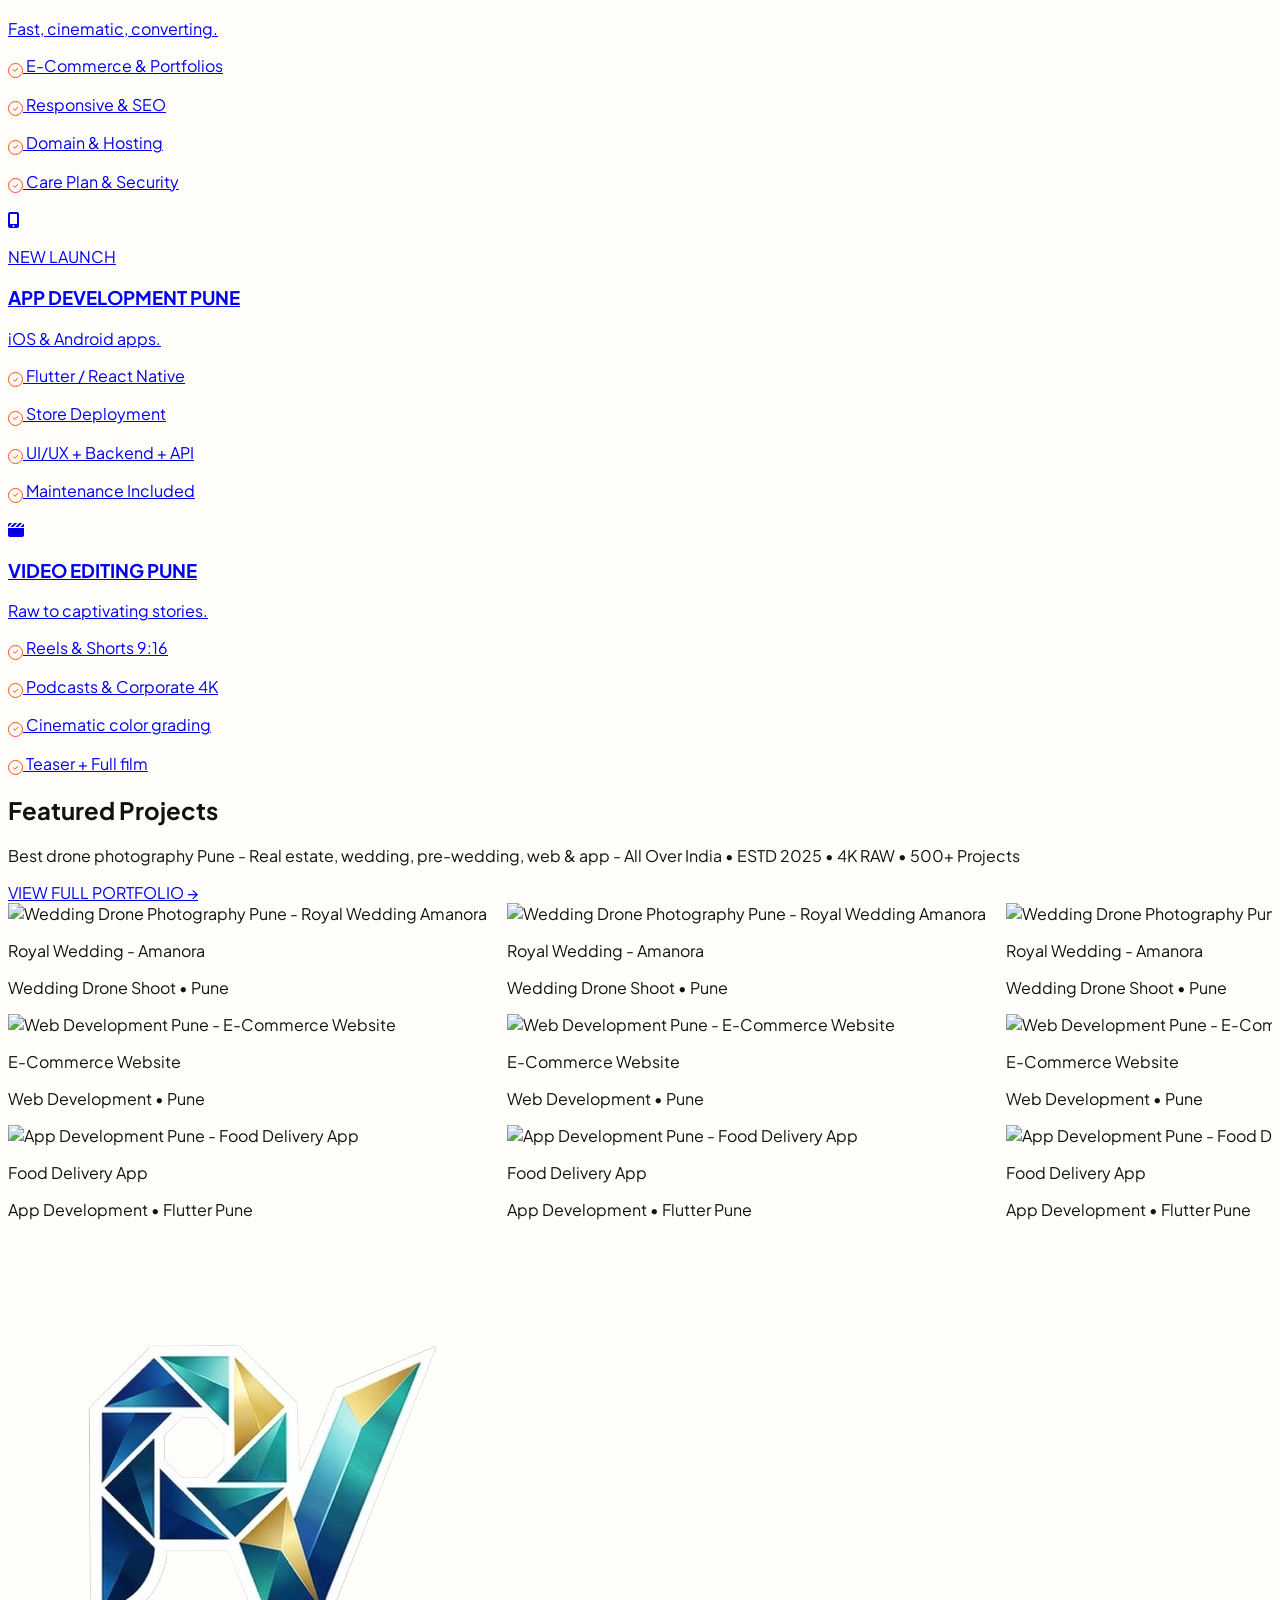
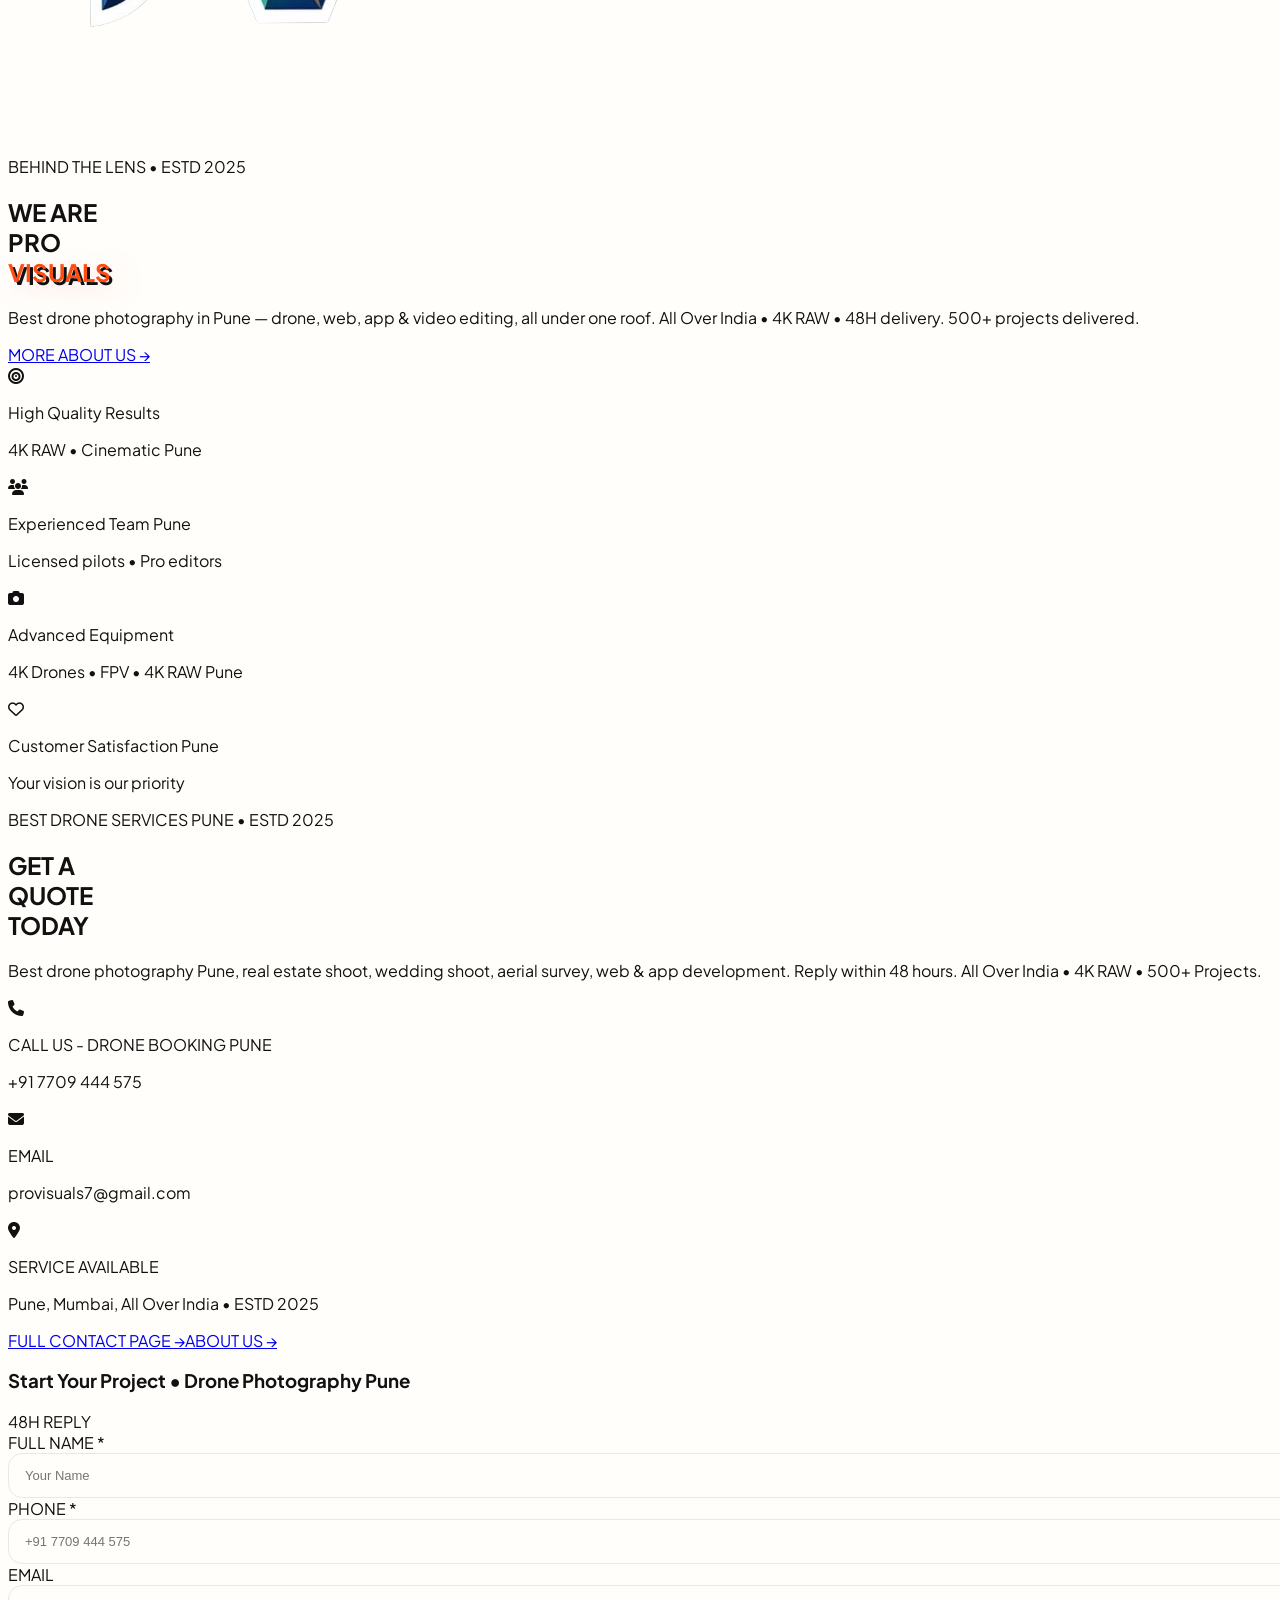
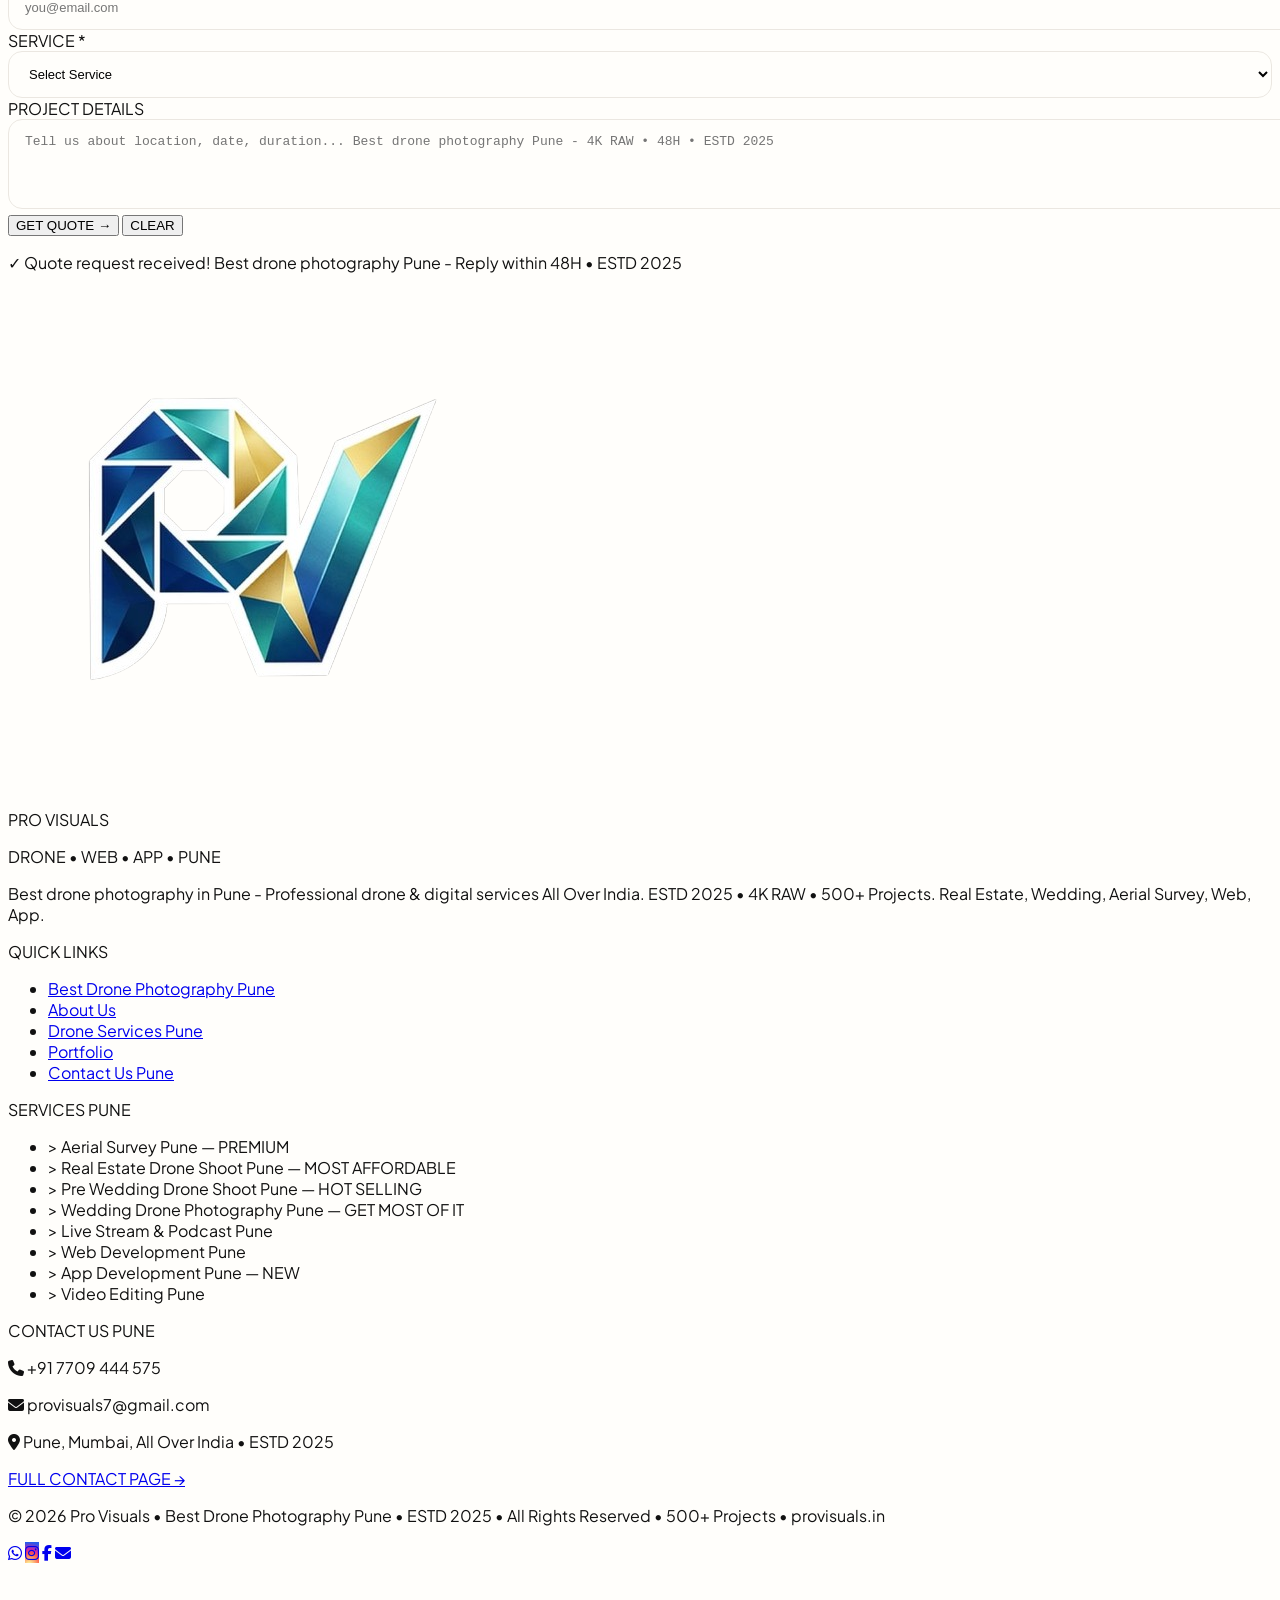
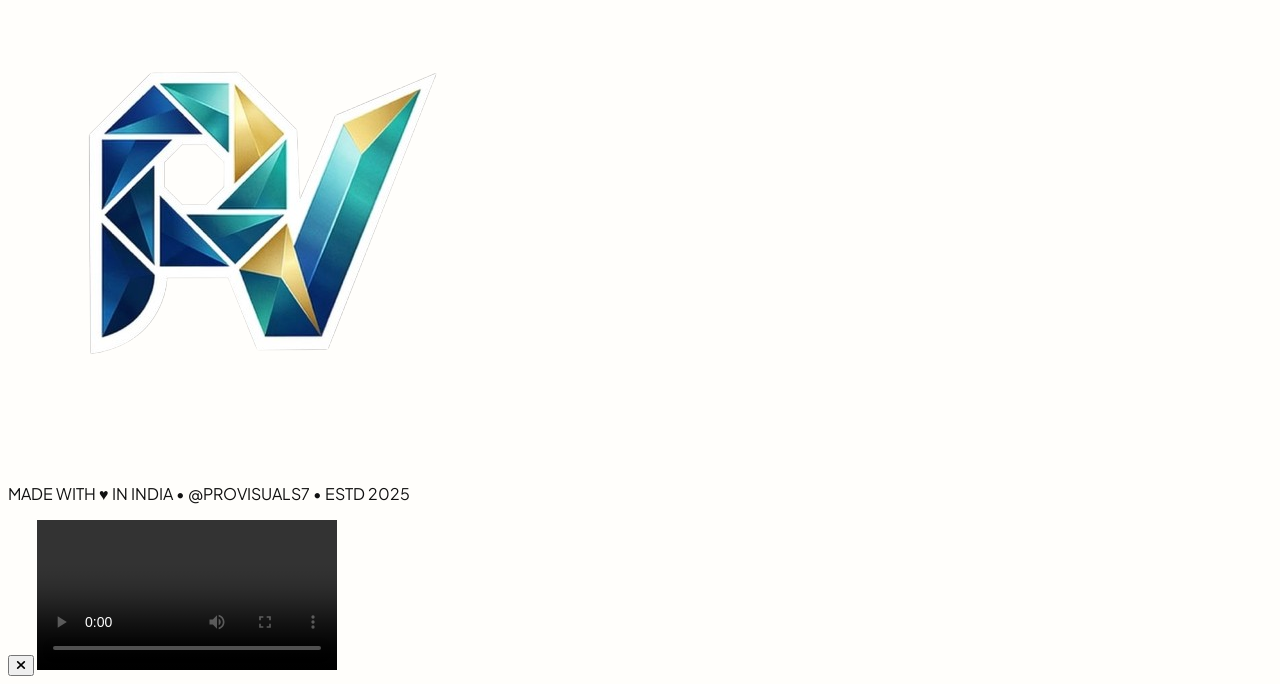
==== commit d26bcade: "Add files via upload" ====
--- a/index.html
+++ b/index.html
@@ -1,323 +1,227 @@
-<!DOCTYPE html>
-<html lang="en" class="scroll-smooth">
-<head>
-    <meta charset="UTF-8">
-    <meta name="viewport" content="width=device-width, initial-scale=1.0">
-    <title>Pro Visuals | Drone Photography & Videography in Pune</title>
-    <link rel="icon" href="https://i.pinimg.com/1200x/62/e6/c3/62e6c35bab8741ca0e80debdaf177f5c.jpg" type="image/jpeg">
-    <link rel="canonical" href="https://provisuals.in/" />
-    
-    <meta name="description" content="Pro Visuals is Pune's premier agency for cinematic drone videography, aerial photography, 4K video editing, and complete event broadcasting. Book your shoot today.">
-    <meta name="keywords" content="Pro Visuals, drone photography Pune, cinematic videography, aerial survey, real estate drone, pre-wedding shoot, wedding videography, live streaming, event broadcasting, drone rent with operator, web development">
-    <meta name="author" content="Pro Visuals">
-    <meta name="robots" content="index, follow">
-    <meta name="google-site-verification" content="Vw1dgGU6cudC_RIhurg4WeHgLiI92UypQhnrS9RGilQ" />
-    <meta name="google-adsense-account" content="ca-pub-1405909607524288">
-
-    <script async src="https://pagead2.googlesyndication.com/pagead/js/adsbygoogle.js?client=ca-pub-1405909607524288" crossorigin="anonymous"></script>
-    <script async src="https://www.googletagmanager.com/gtag/js?id=G-V6ZB4G7Q2P"></script>
-    <script>
-      window.dataLayer = window.dataLayer || [];
-      function gtag(){dataLayer.push(arguments);}
-      gtag('js', new Date());
-      gtag('config', 'G-V6ZB4G7Q2P');
-    </script>
-
-    <link rel="preconnect" href="https://fonts.googleapis.com">
-    <link rel="preconnect" href="https://fonts.gstatic.com" crossorigin>
-    <link href="https://fonts.googleapis.com/css2?family=Outfit:wght@300;400;600;800&family=Space+Grotesk:wght@400;700&display=swap" rel="stylesheet">
-
-    <!-- Linking your external CSS file here -->
-    <link rel="stylesheet" href="style.css">
-</head>
-<body>
-
-    <div id="drone-transition">
-        <svg width="120" height="120" viewBox="0 0 24 24" fill="var(--accent-glow)" xmlns="http://www.w3.org/2000/svg">
-            <path d="M21 9V7C21 5.89543 20.1046 5 19 5H5C3.89543 5 3 5.89543 3 7V9M21 9V11C21 12.1046 20.1046 13 19 13H5C3.89543 13 3 12.1046 3 11V9M21 9H16.5M3 9H7.5M16.5 9L15 17H9L7.5 9M16.5 9H7.5M12 5V2M12 2L14 4M12 2L10 4"/>
-        </svg>
-    </div>
-
-    <header id="header">
-        <div class="nav-container">
-            <a href="#home" class="logo nav-item">Pro<span class="accent-text">Visuals</span></a>
-            <button class="hamburger" id="hamburger-btn" aria-label="Menu">
-                <svg viewBox="0 0 24 24"><path d="M3 18h18v-2H3v2zm0-5h18v-2H3v2zm0-7v2h18V6H3z"/></svg>
-            </button>
-            <ul class="nav-links" id="nav-links">
-                <li><a href="#home" class="nav-item">Home</a></li>
-                <li><a href="#about" class="nav-item">About</a></li>
-                <li><a href="#services" class="nav-item">Services</a></li>
-                <li><a href="#portfolio" class="nav-item">Portfolio</a></li>
-                <li><a href="#contact" class="nav-item">Contact</a></li>
-            </ul>
-        </div>
-    </header>
-
-    <div class="social-sidebar glass-panel">
-        <a href="https://wa.me/917709444575?text=Hi%20Pro%20Visuals!%20%F0%9F%9A%81%20I'd%20love%20to%20book%20a%20session...%20Let's%20make%20it%20happen!%20%E2%9C%A8" target="_blank" class="social-icon" aria-label="WhatsApp">
-            <svg viewBox="0 0 24 24"><path d="M17.472 14.382c-.297-.149-1.758-.867-2.03-.967-.273-.099-.471-.148-.67.15-.197.297-.767.966-.94 1.164-.173.199-.347.223-.644.075-.297-.15-1.255-.463-2.39-1.475-.883-.788-1.48-1.761-1.653-2.059-.173-.297-.018-.458.13-.606.134-.133.298-.347.446-.52.149-.174.198-.298.298-.497.099-.198.05-.371-.025-.52-.075-.149-.669-1.612-.916-2.207-.242-.579-.487-.5-.669-.51a12.8 12.8 0 0 0-.57-.01c-.198 0-.52.074-.792.372-.272.297-1.04 1.016-1.04 2.479 0 1.462 1.065 2.875 1.213 3.074.149.198 2.096 3.2 5.077 4.487.709.306 1.262.489 1.694.625.712.227 1.36.195 1.871.118.571-.085 1.758-.719 2.006-1.413.248-.694.248-1.289.173-1.413-.074-.124-.272-.198-.57-.347m-5.421 7.403h-.004a9.87 9.87 0 0 1-5.031-1.378l-.361-.214-3.741.982.998-3.648-.235-.374a9.86 9.86 0 0 1-1.51-5.26c.001-5.45 4.436-9.884 9.888-9.884 2.64 0 5.122 1.03 6.988 2.898a9.825 9.825 0 0 1 2.893 6.994c-.003 5.45-4.437 9.884-9.885 9.884m8.413-18.297A11.815 11.815 0 0 0 12.05 0C5.495 0 .16 5.335.157 11.892c0 2.096.547 4.142 1.588 5.945L.057 24l6.305-1.654a11.882 11.882 0 0 0 5.683 1.448h.005c6.554 0 11.89-5.335 11.893-11.893a11.821 11.821 0 0 0-3.48-8.413Z"/></svg>
-        </a>
-        <a href="https://www.instagram.com/provisuals7?igsh=emQ2dWI5dHhiejFy&utm_source=qr" target="_blank" class="social-icon" aria-label="Instagram">
-            <svg viewBox="0 0 24 24"><path d="M12 2.163c3.204 0 3.584.012 4.85.07 3.252.148 4.771 1.691 4.919 4.919.058 1.265.069 1.645.069 4.849 0 3.205-.012 3.584-.069 4.849-.149 3.225-1.664 4.771-4.919 4.919-1.266.058-1.644.07-4.85.07-3.204 0-3.584-.012-4.849-.07-3.26-.149-4.771-1.699-4.919-4.92-.058-1.265-.07-1.644-.07-4.849 0-3.204.013-3.583.07-4.849.149-3.227 1.664-4.771 4.919-4.919 1.266-.057 1.645-.069 4.849-.069zM12 0C8.741 0 8.333.014 7.053.072 2.695.272.273 2.69.073 7.052.014 8.333 0 8.741 0 12c0 3.259.014 3.668.072 4.948.2 4.358 2.618 6.78 6.98 6.98C8.333 23.986 8.741 24 12 24c3.259 0 3.668-.014 4.948-.072 4.354-.2 6.782-2.618 6.979-6.98.059-1.28.073-1.689.073-4.948 0-3.259-.014-3.667-.072-4.947-.196-4.354-2.617-6.78-6.979-6.98C15.668.014 15.259 0 12 0zm0 5.838a6.162 6.162 0 100 12.324 6.162 6.162 0 000-12.324zM12 16a4 4 0 110-8 4 4 0 010 8zm6.406-11.845a1.44 1.44 0 100 2.881 1.44 1.44 0 000-2.881z"/></svg>
-        </a>
-        <a href="https://www.facebook.com/profile.php?id=61573369959111" target="_blank" class="social-icon" aria-label="Facebook">
-            <svg viewBox="0 0 24 24"><path d="M22.675 0h-21.35c-.732 0-1.325.593-1.325 1.325v21.351c0 .731.593 1.324 1.325 1.324h11.495v-9.294h-3.128v-3.622h3.128v-2.671c0-3.1 1.893-4.788 4.659-4.788 1.325 0 2.463.099 2.795.143v3.24l-1.918.001c-1.504 0-1.795.715-1.795 1.763v2.313h3.587l-.467 3.622h-3.12v9.293h6.116c.73 0 1.323-.593 1.323-1.325v-21.35c0-.732-.593-1.325-1.325-1.325z"/></svg>
-        </a>
-    </div>
-
-    <section id="home">
-        <div class="hero-bg"></div>
-        <div class="hero-content reveal">
-            <span class="hero-subtitle">The Sky Is Not The Limit</span>
-            <h1 class="hero-title">Elevate Your <br><span class="gradient-text">Perspective</span></h1>
-            <p class="hero-desc">We deliver professional drone videography, cinematic photography, and complete event broadcasting to capture your most incredible moments.</p>
-            <a href="#about" class="btn-primary nav-item">About Us</a>
-        </div>
-    </section>
-
-    <section id="about">
-        <div class="profile-container reveal">
-            
-            <div class="profile-image-wrapper">
-                <img src="https://images.unsplash.com/photo-1542044896530-05d85be9b11a?ixlib=rb-1.2.1&auto=format&fit=crop&w=800&q=80" alt="Pro Visuals Cinematic Drone Operator" loading="lazy">
-            </div>
-
-            <div class="profile-content">
-                <h2>Behind the <br><span class="accent-text">Lens.</span></h2>
-                <span class="profile-role">Team, Pro Visuals</span>
-                
-                <p class="profile-bio">
-                    We are a premier media production and digital solutions agency dedicated to bringing your vision to life. Whether you are hosting a major live event, launching a brand, or creating engaging digital content, our expert team provides end-to-end creative services tailored to your needs. From capturing breathtaking aerial footage to building your online presence, Pro Visuals delivers exceptional quality at every step. 
-                    <br><br>
-                    Drone Shoots: Cinematic aerial photography and videography for events, broadcasting, and commercial projects.<br>
-                    Live Streaming: Seamless, high-quality live event coverage that connects you with your audience in real time.<br>
-                    Video Editing: Professional post-production, scriptwriting, and storytelling to craft high-impact visual content.<br>
-                    Podcast Production: Comprehensive audio and visual setups for professional, studio-quality podcast series.<br>
-                    Graphic Designing: Striking visual identities, custom brand assets, and dynamic logo animations.<br>
-                    Web Development: Robust, responsive, and custom-built websites designed to elevate your digital footprint.
-                </p>
-
-                <div class="skills-container">
-                    <span class="skill-tag">Drone Shoot</span>
-                    <span class="skill-tag">Podcast</span>
-                    <span class="skill-tag">Video Editing</span>
-                    <span class="skill-tag">Graphic Designing</span>
-                    <span class="skill-tag">Web Development</span>
-                    <span class="skill-tag">Live Streaming</span>
-                </div>
-
-                <a href="#contact" class="btn-primary nav-item">Let's Work Together &rarr;</a>
-            </div>
-            
-        </div>
-    </section>
-
-    <section id="services">
-        <div class="section-header reveal">
-            <h2 class="section-title">Our <span class="accent-text">Services</span></h2>
-            <p class="section-desc">Explore our custom plans below and view specific pages for full details.</p>
-        </div>
-        
-        <div class="services-grid">
-            <div class="service-card glass-panel reveal">
-                <div>
-                    <h3 class="service-title">AERIAL SURVEY</h3>
-                    <span class="service-badge">PREMIUM</span>
-                    <p style="font-weight: 600;">Location: Pune</p>
-                    <ul class="service-features">
-                        <li>Unlimited Digital Photos for Selection</li>
-                        <li>10 Final Retouched Photos (Digital Copies)</li>
-                        <li>All raw video footage</li>
-                        <li>Duration upto 1 hour</li>
-                    </ul>
-                </div>
-                <a href="aerial-survey.html" class="btn-book">View Details &rarr;</a>
-            </div>
-
-            <div class="service-card glass-panel reveal" style="transition-delay: 0.1s;">
-                <div>
-                    <h3 class="service-title">REAL ESTATE</h3>
-                    <span class="service-badge">MOST AFFORDABLE</span>
-                    <p style="font-weight: 600;">Location: Pune</p>
-                    <ul class="service-features">
-                        <li>Unlimited Digital Photos for Selection</li>
-                        <li>10 Final Retouched Photos (Digital Copies)</li>
-                        <li>All raw video footage, 1 final video</li>
-                        <li>Duration 2 hours</li>
-                    </ul>
-                </div>
-                <a href="real-estate.html" class="btn-book">View Details &rarr;</a>
-            </div>
-
-            <div class="service-card glass-panel reveal">
-                <div>
-                    <h3 class="service-title">PRE-WEDDING</h3>
-                    <span class="service-badge">HOT SELLING</span>
-                    <p style="font-weight: 600;">Location: Pune</p>
-                    <ul class="service-features">
-                        <li>Unlimited Digital Photos for Selection</li>
-                        <li>All raw video footage</li>
-                        <li>Duration upto 4 hours</li>
-                    </ul>
-                </div>
-                <a href="pre-wedding.html" class="btn-book">View Details &rarr;</a>
-            </div>
-
-            <div class="service-card glass-panel reveal" style="transition-delay: 0.1s;">
-                <div>
-                    <h3 class="service-title">WEDDING</h3>
-                    <span class="service-badge">GET MOST OF IT</span>
-                    <p style="font-weight: 600;">Location: Pune</p>
-                    <ul class="service-features">
-                        <li>Unlimited Digital Photos for Selection</li>
-                        <li>All raw video footage</li>
-                        <li>Duration upto 4 hours</li>
-                    </ul>
-                </div>
-                <a href="wedding.html" class="btn-book">View Details &rarr;</a>
-            </div>
-
-            <div class="service-card glass-panel reveal" style="transition-delay: 0.2s;">
-                <div>
-                    <h3 class="service-title" style="font-size: 1.3rem;">LIVE STREAMING & PODCAST</h3>
-                    <span class="service-badge">FOR CORPORATE EVENTS</span>
-                    <p style="font-weight: 600;">Location: Pune</p>
-                    <ul class="service-features">
-                        <li>Recording & Editing</li>
-                        <li>All raw video footage</li>
-                        <li>Duration upto 8 hours</li>
-                    </ul>
-                </div>
-                <a href="live-streaming.html" class="btn-book">View Details &rarr;</a>
-            </div>
-
-            <div class="service-card glass-panel reveal" style="transition-delay: 0.3s;">
-                <div>
-                    <h3 class="service-title" style="font-size: 1.3rem;">WEB DEVELOPMENT</h3>
-                    <span class="service-badge">PREMIUM DIGITAL</span>
-                    <ul class="service-features">
-                        <li>E-Commerce & Custom Websites</li>
-                        <li>Free Domain & Cloud Hosting</li>
-                        <li>Dedicated Website Care Plan</li>
-                    </ul>
-                </div>
-                <a href="web-development.html" class="btn-book">View Details &rarr;</a>
-            </div>
-            
-            <div class="service-card glass-panel reveal" style="transition-delay: 0.4s;">
-                <div>
-                    <h3 class="service-title" style="font-size: 1.3rem;">VIDEO EDITING</h3>
-                    <span class="service-badge">POST-PRODUCTION</span>
-                    <ul class="service-features">
-                        <li>Cinematic Color Grading</li>
-                        <li>Engaging Transitions & VFX</li>
-                        <li>Audio Mixing & Sound Design</li>
-                        <li>Reels, Corporate, & Wedding Cuts</li>
-                    </ul>
-                </div>
-                <a href="video-editing.html" class="btn-book">View Details &rarr;</a>
-            </div>
-
-            <div class="service-card glass-panel reveal" style="transition-delay: 0.5s;">
-                <div>
-                    <h3 class="service-title" style="font-size: 1.3rem;">GRAPHIC DESIGNING</h3>
-                    <span class="service-badge">CREATIVE BRANDING</span>
-                    <ul class="service-features">
-                        <li>Custom Logo Design & Animation</li>
-                        <li>Social Media Posts & Banners</li>
-                        <li>Complete Brand Identity</li>
-                        <li>UI/UX Mockups & Prototyping</li>
-                    </ul>
-                </div>
-                <a href="graphic-designing.html" class="btn-book">View Details &rarr;</a>
-            </div>
-
-        </div>
-    </section>
-
-    <section id="portfolio">
-        <div class="section-header reveal">
-            <h2 class="section-title">Our <span class="accent-text">Portfolio</span></h2>
-            <p class="section-desc">A glimpse into our cinematic aerial photography and videography works.</p>
-        </div>
-
-        <div class="portfolio-grid">
-            <div class="portfolio-item glass-panel reveal">
-                <iframe src="https://www.instagram.com/reel/DYwvKROsFEE/embed" title="Instagram Cinematic Reel 1" scrolling="no" allowtransparency="true" loading="lazy"></iframe>
-            </div>
-            <div class="portfolio-item glass-panel reveal" style="transition-delay: 0.1s;">
-                <iframe src="https://www.instagram.com/reel/DXo4GoGjHHb/embed" title="Instagram Cinematic Reel 2" scrolling="no" allowtransparency="true" loading="lazy"></iframe>
-            </div>
-            <div class="portfolio-item glass-panel reveal" style="transition-delay: 0.2s;">
-                <iframe src="https://www.instagram.com/reel/DYyq-1DMuTZ/embed" title="Instagram Cinematic Reel 3" scrolling="no" allowtransparency="true" loading="lazy"></iframe>
-            </div>
-            <div class="portfolio-item glass-panel reveal">
-                <img src="https://i.pinimg.com/736x/ac/d1/52/acd152d2765a698c4d8371bcd3c21ca1.jpg" alt="Pro Visuals aerial photography portfolio shot of city" loading="lazy">
-            </div>
-            <div class="portfolio-item glass-panel reveal" style="transition-delay: 0.1s;">
-                <img src="https://i.pinimg.com/736x/bb/8a/6a/bb8a6ad000ec6c0a470cd3bb6af3caff.jpg" alt="Pro Visuals aerial photography portfolio shot of landscape" loading="lazy">
-            </div>
-            <div class="portfolio-item glass-panel reveal" style="transition-delay: 0.2s;">
-                <img src="https://i.pinimg.com/736x/6e/ea/68/6eea68d8509c29598031c9168ff3073c.jpg" alt="Pro Visuals aerial photography portfolio shot of real estate" loading="lazy">
-            </div>
-        </div>
-    </section>
-
-    <section id="contact" style="background: url('[data-uri]');">
-        <div class="contact-container glass-panel reveal">
-            <h2 class="section-title" style="font-size: 2rem; text-align: center;">Book Your <span class="accent-text">Services</span></h2>
-            <p style="text-align: center; color: var(--text-secondary); margin-bottom: 2rem;">Fill the form below or directly connect via WhatsApp.</p>
-            
-            <form action="https://api.web3forms.com/submit" method="POST" class="form-grid">
-                
-                <input type="hidden" name="access_key" value="2a65a028-5ef4-4630-8a77-85c9bc37e6f1">
-                <input type="hidden" name="subject" value="New Inquiry for Pro Visuals Drone & Photography!">
-                <input type="checkbox" name="botcheck" style="display: none;">
-
-                <div class="input-group">
-                    <label for="firstName">First Name *</label>
-                    <input type="text" id="firstName" name="First Name" class="form-control" required>
-                </div>
-                <div class="input-group">
-                    <label for="lastName">Last Name</label>
-                    <input type="text" id="lastName" name="Last Name" class="form-control">
-                </div>
-                <div class="input-group full-width">
-                    <label for="whatsappNum">WhatsApp Number *</label>
-                    <input type="tel" id="whatsappNum" name="WhatsApp Number" class="form-control" required>
-                </div>
-                <div class="input-group full-width">
-                    <label for="email">Email *</label>
-                    <input type="email" id="email" name="Email" class="form-control" required>
-                </div>
-                <div class="input-group full-width">
-                    <label for="shootType">Shoot Type / Service *</label>
-                    <select id="shootType" name="Shoot Type" class="form-control" required>
-                        <option value="" disabled selected>Select an option</option>
-                        <option value="Aerial Survey">Aerial Survey</option>
-                        <option value="Real Estate">Real Estate</option>
-                        <option value="Wedding / Pre-Wedding">Wedding / Pre-Wedding</option>
-                        <option value="Live Streaming & Podcast">Live Streaming & Podcast</option>
-                        <option value="Web Development">Web Development</option>
-                        <option value="Video Editing">Video Editing</option>
-                        <option value="Graphic Designing">Graphic Designing</option>
-                        <option value="Other Events">Other Events</option>
-                    </select>
-                </div>
-                <div class="input-group full-width" style="margin-top: 1rem;">
-                    <button type="submit" class="btn-book" style="background: var(--accent-glow); color: #000;">Submit Inquiry</button>
-                </div>
-            </form>
-        </div>
-    </section>
-
-    <footer>
-        <h2 style="font-family: var(--font-heading); margin-bottom: 10px; color: #fff;">Pro<span class="accent-text">Visuals</span></h2>
-        <p>&copy; 2026 Pro Visuals. All rights reserved.</p>
-    </footer>
-
-    <!-- Linking your external JS file here -->
-    <script src="script.js"></script>
-</body>
-</html>
+<!DOCTYPE html>
+<html lang="en">
+<head>
+<meta charset="UTF-8">
+<meta name="viewport" content="width=device-width, initial-scale=1.0">
+<title>Best Drone Photography in Pune | Pro Visuals - Real Estate, Wedding Drone Shoot All Over India - ESTD 2025</title>
+<link rel="icon" type="image/png" href="ProVisualsLogo.png">
+<link rel="apple-touch-icon" href="ProVisualsLogo.png">
+
+<!-- SEO TOP 1 -->
+<meta name="description" content="Pro Visuals Pune - Best Drone Photography & Videography in Pune, Mumbai, All Over India. Real Estate Drone Shoot, Wedding Drone, Pre-Wedding, Aerial Survey, Web & App Development. ESTD 2025 | 500+ Projects | 4K RAW | +91 7709444575">
+<meta name="keywords" content="drone photography pune, drone videography pune, drone shoot pune, real estate drone shoot pune, wedding drone photography pune, pre wedding drone shoot pune, aerial survey pune, drone services pune, best drone photographer pune, web development pune, app development pune, video editing pune, drone photography mumbai, drone services all over india">
+<meta name="author" content="Pro Visuals">
+<meta name="robots" content="index, follow">
+<link rel="canonical" href="https://provisuals.in/">
+<meta property="og:title" content="Best Drone Photography in Pune | Pro Visuals - All Over India">
+<meta property="og:description" content="500+ Projects | Drone • Real Estate • Wedding • Web • App • Video Editing | Pune, Mumbai, All Over India | 4K RAW | ESTD 2025">
+<meta property="og:image" content="https://provisuals.in/ProVisualsLogo.png">
+<meta property="og:url" content="https://provisuals.in/">
+<meta property="og:type" content="website">
+<meta name="twitter:card" content="summary_large_image">
+
+<script type="application/ld+json">
+{
+  "@context": "https://schema.org",
+  "@type": "LocalBusiness",
+  "name": "Pro Visuals",
+  "image": "https://provisuals.in/ProVisualsLogo.png",
+  "@id": "https://provisuals.in/",
+  "url": "https://provisuals.in/",
+  "telephone": "+917709444575",
+  "email": "provisuals7@gmail.com",
+  "priceRange": "$$",
+  "address": {"@type": "PostalAddress","addressLocality": "Pune","addressRegion": "Maharashtra","addressCountry": "IN"},
+  "geo": {"@type": "GeoCoordinates","latitude": 18.5204,"longitude": 73.8567},
+  "areaServed": ["Pune", "Mumbai", "Delhi", "Bangalore", "Goa", "All Over India"],
+  "description": "Best drone photography, videography, real estate drone shoot, wedding drone, pre-wedding, aerial survey, web & app development in Pune All Over India ESTD 2025"
+}
+</script>
+
+<script src="https://cdn.tailwindcss.com"></script>
+<link href="https://fonts.googleapis.com/css2?family=Syne:wght@700;800&family=Plus+Jakarta+Sans:wght@400;600;700&display=swap" rel="stylesheet">
+<link rel="stylesheet" href="https://cdnjs.cloudflare.com/ajax/libs/font-awesome/6.5.0/css/all.min.css">
+<script>tailwind.config={theme:{extend:{colors:{ink:'#111111',paper:'#FFFEFB',sand:'#F5F1EB',orange:'#FF4D12',charcoal:'#0F1115',beige:'#F5F2ED',gold:'#D4AF37',line:'#EBE7E1'},fontFamily:{syne:['Syne','sans-serif'],sans:['Plus Jakarta Sans','sans-serif']}}}}</script>
+<style>
+*{scroll-behavior:smooth}
+body{background:#FFFEFB;color:#111;font-family:'Plus Jakarta Sans',sans-serif;overflow-x:hidden; cursor:none}
+a,button,input,textarea,select{cursor:none!important}
+.hero-title{font-family:'Syne',sans-serif;font-weight:800;line-height:.88;letter-spacing:-.03em}
+.orange-3d{color:#FF4D12;text-shadow:3px 3px 0px #111, 8px 8px 30px rgba(255,77,18,.25)}
+.service-dark{background:linear-gradient(135deg,#0F1115 0%, #1C1E24 100%)}
+.check{width:13px;height:13px;border-radius:50%;border:1.3px solid #FF4D12;display:inline-flex;align-items:center;justify-content:center;font-size:6px;color:#FF4D12;flex-shrink:0}
+.tilt-card{transform-style:preserve-3d;transition:all 0.4s cubic-bezier(.23,1,.32,1)}
+.marquee{overflow:hidden;white-space:nowrap;width:100%}
+.marquee-track{display:flex;gap:20px;width:max-content;animation:scroll 40s linear infinite;will-change:transform}
+.marquee-track:hover{animation-play-state:paused}
+@keyframes scroll{0%{transform:translateX(0)}100%{transform:translateX(-50%)}}
+.input-modern{width:100%;background:#FFFEFB;border:1.5px solid #EBE7E1;border-radius:14px;padding:14px 16px;font-size:13px;outline:none;transition:.2s}
+.input-modern:focus{border-color:#FF4D12;box-shadow:0 0 0 4px rgba(255,77,18,.1)}
+.floating-quote{position:fixed;right:22px;bottom:22px;z-index:999;background:#FF4D12;color:#fff;padding:14px 22px;border-radius:100px;font-size:12px;font-weight:800;letter-spacing:0.15em;box-shadow:0 12px 30px rgba(255,77,18,.4), 0 0 0 6px rgba(255,77,18,.12);display:flex;align-items:center;gap:10px;animation:floatPulse 2.2s infinite}
+@keyframes floatPulse{0%,100%{transform:translateY(0)}50%{transform:translateY(-4px)}}
+.floating-quote:hover{background:#111}
+.custom-arrow-cursor{position:fixed;top:0;left:0;width:26px;height:28px;pointer-events:none;z-index:99999;transform:translate(-2px,-2px);filter:drop-shadow(2.5px 3.5px 0px #111) drop-shadow(0 2px 5px rgba(0,0,0,.6));transition:transform.12s ease}
+.custom-arrow-cursor.hover{transform:translate(-2px,-2px) scale(1.25)}
+.custom-arrow-cursor.click{transform:translate(-2px,-2px) scale(0.85)}
+@media(max-width:1024px){.custom-arrow-cursor{display:none} body,a,button,input,textarea,select{cursor:auto!important}}
+</style>
+</head>
+<body>
+
+<div class="custom-arrow-cursor" id="customArrow">
+<svg viewBox="0 0 32 32"><path d="M2.2 1.8 C1.8 0.9 2.6 0 3.6 0.2 L27.8 10.8 C30 11.7 30 14.8 27.8 15.7 L18.8 19.6 C18 20 17.5 20.8 17.3 21.7 L13.8 29.2 C13 31.3 10 31.4 9.2 29.2 L2.2 1.8 Z" fill="#FF9C00"/></svg>
+</div>
+
+<a href="#contact-form" class="floating-quote"><i class="fa-solid fa-paper-plane"></i> GET A QUOTE</a>
+
+<nav class="absolute top-0 w-full z-50 px-6 md:px-12 py-4 flex justify-between items-center">
+  <div class="flex items-center gap-3 text-white"><img src="ProVisualsLogo.png" alt="Pro Visuals Logo - Best Drone Photography Pune" class="w-11 h-11 rounded-full object-cover border border-white/30 bg-white p-1"><div><p class="font-bold tracking-[0.2em] text-sm leading-none">PRO VISUALS</p><p class="text-[7px] tracking-[0.3em] opacity-70">PUNE • ESTD 2025</p></div></div>
+  <div class="hidden lg:flex gap-8 text-[11px] tracking-widest text-white/70 font-bold">
+    <a href="index.html" class="text-white border-b border-orange pb-1">HOME</a>
+    <a href="services.html">SERVICES</a>
+    <a href="portfolio.html">PORTFOLIO</a>
+    <a href="about.html">ABOUT</a>
+    <a href="contact.html">CONTACT</a>
+  </div>
+  <a href="https://wa.me/917709444575" target="_blank" class="hidden md:block border border-orange text-orange text-[11px] tracking-widest px-6 py-2.5 rounded-full hover:bg-orange hover:text-white transition">BOOK ON WHATSAPP →</a>
+  <button id="mobBtn" class="lg:hidden text-white text-xl"><i class="fa-solid fa-bars"></i></button>
+</nav>
+
+<div id="mobMenu" class="fixed inset-0 bg-ink z-[70] hidden flex-col items-center justify-center gap-8 text-white tracking-widest font-bold">
+<img src="ProVisualsLogo.png" alt="Pro Visuals Pune" class="w-20 h-20 rounded-full object-cover border border-white/20 bg-white p-1 mb-4">
+<button id="closeMob" class="absolute top-6 right-6 text-2xl">×</button>
+<a href="index.html">HOME</a>
+<a href="services.html">SERVICES</a>
+<a href="portfolio.html">PORTFOLIO</a>
+<a href="about.html">ABOUT</a>
+<a href="contact.html">CONTACT</a>
+<a href="https://wa.me/917709444575" class="bg-orange text-white px-8 py-3 rounded-full">BOOK ON WHATSAPP</a>
+</div>
+
+<section class="relative min-h-[85vh] flex items-center bg-ink overflow-hidden">
+  <div class="absolute inset-0"><img src="https://images.unsplash.com/photo-1529653323121-e4731c50e7ac?q=80&w=1333&auto=format&fit=crop&ixlib=rb-4.1.0" alt="Best Drone Photography Pune - Aerial View" class="w-full h-full object-cover opacity-50"><div class="absolute inset-0 bg-gradient-to-r from-ink via-ink/80 to-ink/20"></div><div class="absolute top-20 right-20 w-[500px] h-[500px] bg-orange/20 blur-[120px] rounded-full"></div></div>
+  <div class="relative z-10 w-full px-6 md:px-12 lg:px-20 pt-20"><div class="max-w-[640px]"><p class="text-orange text-[11px] font-bold tracking-[0.4em] mb-4">BEST DRONE PHOTOGRAPHY IN PUNE • ESTD 2025</p><h1 class="hero-title text-white text-[11vw] md:text-[5.6vw]">ELEVATE YOUR<br><span class="orange-3d">PERSPECTIVE</span></h1><h2 class="text-white/60 text-[13px] mt-6 max-w-[420px] leading-relaxed font-normal">Professional drone photography Pune, real estate drone shoot, wedding drone, aerial survey & complete digital services. All Over India • 4K RAW • 48H Reply • 500+ Projects.</h2><div class="flex flex-wrap gap-4 mt-8"><a href="services.html" class="bg-orange text-white text-[11px] font-bold tracking-widest px-8 py-4 rounded-full hover:bg-white hover:text-ink transition">EXPLORE SERVICES →</a><button id="showreelBtn" class="flex items-center gap-3 text-white text-[11px] tracking-widest font-bold"><span class="w-10 h-10 rounded-full border border-white/30 flex items-center justify-center"><i class="fa-solid fa-play text-[10px]"></i></span> WATCH SHOWREEL</button></div></div></div>
+</section>
+
+<section id="services" class="py-20 bg-paper px-6 md:px-10">
+  <div class="flex flex-wrap justify-between items-end mb-12 gap-4"><div><p class="text-orange text-[11px] font-bold tracking-[0.35em]">WHAT WE DO — DRONE PHOTOGRAPHY PUNE • ESTD 2025</p><h2 class="font-syne font-bold text-[10vw] md:text-[5vw] leading-[0.85] mt-2">OUR<br><span style="-webkit-text-stroke:1px #111;color:transparent">SERVICES</span></h2></div><a href="services.html" class="border border-line text-[11px] font-bold tracking-widest px-6 py-3 rounded-full hover:bg-ink hover:text-white transition">VIEW ALL SERVICES →</a></div>
+  <div class="max-w-[1400px] mx-auto grid grid-cols-1 md:grid-cols-2 lg:grid-cols-4 gap-4 auto-rows-[220px]">
+    <a href="services.html" class="tilt-card service-dark rounded-[18px] p-[18px] flex flex-col relative overflow-hidden"><div class="absolute top-0 right-0 w-20 h-20 bg-orange/40 blur-[18px] rounded-full"></div><div class="flex gap-2.5 relative z-10"><div class="w-8 h-8 rounded-[8px] bg-orange/20 border border-orange/30 flex items-center justify-center text-orange text-[13px] shrink-0"><i class="fa-solid fa-camera"></i></div><div class="leading-tight"><p class="text-orange text-[8px] font-bold tracking-widest">PREMIUM PACKAGE</p><h3 class="text-white font-bold text-[12px] tracking-wide mt-0.5">AERIAL SURVEY PUNE</h3><p class="text-white/40 text-[8.5px] mt-1">Precision drone mapping.</p></div></div><div class="mt-auto pt-4 space-y-[6px] text-[10px] text-white/65 relative z-10"><p class="flex items-center gap-2"><span class="check"><i class="fa-solid fa-check"></i></span> Unlimited Photos</p><p class="flex items-center gap-2"><span class="check"><i class="fa-solid fa-check"></i></span> 10 Retouched</p><p class="flex items-center gap-2"><span class="check"><i class="fa-solid fa-check"></i></span> All raw video instantly</p><p class="flex items-center gap-2"><span class="check"><i class="fa-solid fa-check"></i></span> Up to 1 hour</p></div><div class="absolute bottom-0 left-0 w-full h-[2px] bg-orange"></div></a>
+    <a href="services.html" class="tilt-card bg-white border border-line rounded-[18px] p-[18px] flex flex-col relative"><div class="flex gap-2.5"><div class="w-8 h-8 rounded-[8px] bg-sand border border-line flex items-center justify-center text-charcoal text-[13px] shrink-0"><i class="fa-regular fa-building"></i></div><div class="leading-tight"><p class="text-orange text-[8px] font-bold tracking-widest">MOST AFFORDABLE</p><h3 class="text-charcoal font-bold text-[12px] tracking-wide mt-0.5">REAL ESTATE DRONE PUNE</h3><p class="text-charcoal/50 text-[8.5px] mt-1">Visuals that sell faster.</p></div></div><div class="mt-auto pt-4 space-y-[6px] text-[10px] text-charcoal/70"><p class="flex items-center gap-2"><span class="check"><i class="fa-solid fa-check"></i></span> Unlimited Photos</p><p class="flex items-center gap-2"><span class="check"><i class="fa-solid fa-check"></i></span> 10 Retouched + 1 Video</p><p class="flex items-center gap-2"><span class="check"><i class="fa-solid fa-check"></i></span> All raw footage</p><p class="flex items-center gap-2"><span class="check"><i class="fa-solid fa-check"></i></span> Duration: 2 hours</p></div><div class="absolute bottom-0 left-0 w-full h-[2px] bg-gold"></div></a>
+    <a href="services.html" class="tilt-card bg-beige border border-line rounded-[18px] p-[18px] flex flex-col relative"><div class="flex gap-2.5"><div class="w-8 h-8 rounded-[8px] bg-white border border-line flex items-center justify-center text-orange text-[13px] shrink-0"><i class="fa-solid fa-heart"></i></div><div class="leading-tight"><p class="text-orange text-[8px] font-bold tracking-widest">HOT SELLING</p><h3 class="text-charcoal font-bold text-[12px] tracking-wide mt-0.5">PRE-WEDDING DRONE PUNE</h3><p class="text-charcoal/50 text-[8.5px] mt-1">Aerial shots for love story.</p></div></div><div class="mt-auto pt-4 space-y-[6px] text-[10px] text-charcoal/70"><p class="flex items-center gap-2"><span class="check"><i class="fa-solid fa-check"></i></span> Unlimited Photos</p><p class="flex items-center gap-2"><span class="check"><i class="fa-solid fa-check"></i></span> All raw video</p><p class="flex items-center gap-2"><span class="check"><i class="fa-solid fa-check"></i></span> Up to 4 hours</p><p class="flex items-center gap-2"><span class="check"><i class="fa-solid fa-check"></i></span> Cinematic angles</p></div><div class="absolute bottom-0 left-0 w-full h-[2px] bg-orange"></div></a>
+    <a href="services.html" class="tilt-card bg-white border border-line rounded-[18px] p-[18px] flex flex-col relative"><div class="flex gap-2.5"><div class="w-8 h-8 rounded-[8px] bg-beige border border-line flex items-center justify-center text-gold text-[13px] shrink-0"><i class="fa-regular fa-gem"></i></div><div class="leading-tight"><p class="text-charcoal/60 text-[8px] font-bold tracking-widest">GET MOST OF IT</p><h3 class="text-charcoal font-bold text-[12px] tracking-wide mt-0.5">WEDDING DRONE PUNE</h3><p class="text-charcoal/50 text-[8.5px] mt-1">Grandeur from above.</p></div></div><div class="mt-auto pt-4 space-y-[6px] text-[10px] text-charcoal/70"><p class="flex items-center gap-2"><span class="check"><i class="fa-solid fa-check"></i></span> Unlimited Photos</p><p class="flex items-center gap-2"><span class="check"><i class="fa-solid fa-check"></i></span> All raw video</p><p class="flex items-center gap-2"><span class="check"><i class="fa-solid fa-check"></i></span> Up to 4 hours</p><p class="flex items-center gap-2"><span class="check"><i class="fa-solid fa-check"></i></span> Coordination with team</p></div><div class="absolute bottom-0 left-0 w-full h-[2px] bg-gold"></div></a>
+    <a href="services.html" class="tilt-card service-dark rounded-[18px] p-[18px] flex flex-col relative overflow-hidden"><div class="flex gap-2.5 relative z-10"><div class="w-8 h-8 rounded-[8px] bg-orange/20 border border-orange/30 flex items-center justify-center text-orange text-[13px] shrink-0"><i class="fa-solid fa-podcast"></i></div><div class="leading-tight"><p class="text-orange text-[8px] font-bold tracking-widest">FOR CORPORATE EVENTS</p><h3 class="text-white font-bold text-[12px] tracking-wide mt-0.5">LIVE STREAM & PODCAST</h3><p class="text-white/40 text-[8.5px] mt-1">Crystal clear broadcast.</p></div></div><div class="mt-auto pt-4 space-y-[6px] text-[10px] text-white/65 relative z-10"><p class="flex items-center gap-2"><span class="check"><i class="fa-solid fa-check"></i></span> Multi-cam Recording</p><p class="flex items-center gap-2"><span class="check"><i class="fa-solid fa-check"></i></span> Raw video + audio</p><p class="flex items-center gap-2"><span class="check"><i class="fa-solid fa-check"></i></span> Live broadcasting</p><p class="flex items-center gap-2"><span class="check"><i class="fa-solid fa-check"></i></span> Up to 8 hours</p></div><div class="absolute bottom-0 left-0 w-full h-[2px] bg-orange"></div></a>
+    <a href="services.html" class="tilt-card bg-white border border-line rounded-[18px] p-[18px] flex flex-col relative"><div class="flex gap-2.5"><div class="w-8 h-8 rounded-[8px] bg-beige border border-line flex items-center justify-center text-orange text-[13px] shrink-0"><i class="fa-solid fa-code"></i></div><div class="leading-tight"><p class="text-orange text-[8px] font-bold tracking-widest">PREMIUM DIGITAL</p><h3 class="text-charcoal font-bold text-[12px] tracking-wide mt-0.5">WEB DEVELOPMENT PUNE</h3><p class="text-charcoal/50 text-[8.5px] mt-1">Fast, cinematic, converting.</p></div></div><div class="mt-auto pt-4 space-y-[6px] text-[10px] text-charcoal/70"><p class="flex items-center gap-2"><span class="check"><i class="fa-solid fa-check"></i></span> E-Commerce & Portfolios</p><p class="flex items-center gap-2"><span class="check"><i class="fa-solid fa-check"></i></span> Responsive & SEO</p><p class="flex items-center gap-2"><span class="check"><i class="fa-solid fa-check"></i></span> Domain & Hosting</p><p class="flex items-center gap-2"><span class="check"><i class="fa-solid fa-check"></i></span> Care Plan & Security</p></div><div class="absolute bottom-0 left-0 w-full h-[2px] bg-gold"></div></a>
+    <a href="services.html" class="tilt-card bg-charcoal border border-white/10 rounded-[18px] p-[18px] flex flex-col relative overflow-hidden"><div class="absolute top-0 right-0 w-20 h-20 bg-orange/30 blur-[18px] rounded-full"></div><div class="flex gap-2.5 relative z-10"><div class="w-8 h-8 rounded-[8px] bg-orange/20 border border-orange/30 flex items-center justify-center text-orange text-[13px] shrink-0"><i class="fa-solid fa-mobile-screen-button"></i></div><div class="leading-tight"><p class="text-orange text-[8px] font-bold tracking-widest">NEW LAUNCH</p><h3 class="text-white font-bold text-[12px] tracking-wide mt-0.5">APP DEVELOPMENT PUNE</h3><p class="text-white/40 text-[8.5px] mt-1">iOS & Android apps.</p></div></div><div class="mt-auto pt-4 space-y-[6px] text-[10px] text-white/65 relative z-10"><p class="flex items-center gap-2"><span class="check"><i class="fa-solid fa-check"></i></span> Flutter / React Native</p><p class="flex items-center gap-2"><span class="check"><i class="fa-solid fa-check"></i></span> Store Deployment</p><p class="flex items-center gap-2"><span class="check"><i class="fa-solid fa-check"></i></span> UI/UX + Backend + API</p><p class="flex items-center gap-2"><span class="check"><i class="fa-solid fa-check"></i></span> Maintenance Included</p></div><div class="absolute bottom-0 left-0 w-full h-[2px] bg-orange"></div></a>
+    <a href="services.html" class="tilt-card bg-beige border border-line rounded-[18px] p-[18px] flex flex-col relative"><div class="flex gap-2.5"><div class="w-8 h-8 rounded-[8px] bg-orange flex items-center justify-center text-white text-[13px] shrink-0"><i class="fa-solid fa-clapperboard"></i></div><div class="leading-tight"><h3 class="text-charcoal font-bold text-[12px] tracking-wide">VIDEO EDITING PUNE</h3><p class="text-charcoal/50 text-[8.5px] mt-1">Raw to captivating stories.</p></div></div><div class="mt-auto pt-4 space-y-[6px] text-[10px] text-charcoal/70"><p class="flex items-center gap-2"><span class="check"><i class="fa-solid fa-check"></i></span> Reels & Shorts 9:16</p><p class="flex items-center gap-2"><span class="check"><i class="fa-solid fa-check"></i></span> Podcasts & Corporate 4K</p><p class="flex items-center gap-2"><span class="check"><i class="fa-solid fa-check"></i></span> Cinematic color grading</p><p class="flex items-center gap-2"><span class="check"><i class="fa-solid fa-check"></i></span> Teaser + Full film</p></div><div class="absolute bottom-0 left-0 w-full h-[2px] bg-orange"></div></a>
+  </div>
+</section>
+
+<section id="portfolio" class="bg-[#0E0D0B] py-24 relative overflow-hidden">
+  <div class="text-center mb-12 px-6"><h2 class="font-syne font-extrabold text-[13vw] md:text-[5vw] leading-[0.9] tracking-tight"><span class="text-orange italic">Featured</span> <span class="text-white">Projects</span></h2><p class="text-white/50 text-[12px] tracking-wide mt-4 max-w-[600px] mx-auto">Best drone photography Pune - Real estate, wedding, pre-wedding, web & app - All Over India • ESTD 2025 • 4K RAW • 500+ Projects</p><a href="portfolio.html" class="inline-block mt-6 border border-white/20 text-white text-[11px] tracking-widest px-6 py-3 rounded-full hover:bg-white hover:text-black transition">VIEW FULL PORTFOLIO →</a></div>
+  <div class="marquee"><div class="marquee-track">
+    <div class="flex gap-5 shrink-0">
+      <div class="w-[310px] shrink-0 rounded-[18px] overflow-hidden border border-white/10 bg-[#1A1917]"><img src="https://images.unsplash.com/photo-1519741497674-611481863552?auto=format&fit=crop&w=600&q=80" alt="Wedding Drone Photography Pune - Royal Wedding Amanora" class="w-full h-[180px] object-cover"><div class="p-4"><p class="text-white font-bold text-[14px]">Royal Wedding - Amanora</p><p class="text-white/40 text-[11px] mt-1">Wedding Drone Shoot • Pune</p></div></div>
+      <div class="w-[310px] shrink-0 rounded-[18px] overflow-hidden border border-white/10 bg-[#1A1917]"><img src="https://images.unsplash.com/photo-1460925895917-afdab827c52f?auto=format&fit=crop&w=600&q=80" alt="Web Development Pune - E-Commerce Website" class="w-full h-[180px] object-cover"><div class="p-4"><p class="text-white font-bold text-[14px]">E-Commerce Website</p><p class="text-white/40 text-[11px] mt-1">Web Development • Pune</p></div></div>
+      <div class="w-[310px] shrink-0 rounded-[18px] overflow-hidden border border-white/10 bg-[#1A1917]"><img src="https://images.unsplash.com/photo-1558655146-d09347e92766?auto=format&fit=crop&w=600&q=80" alt="App Development Pune - Food Delivery App" class="w-full h-[180px] object-cover"><div class="p-4"><p class="text-white font-bold text-[14px]">Food Delivery App</p><p class="text-white/40 text-[11px] mt-1">App Development • Flutter Pune</p></div></div>
+    </div>
+    <div class="flex gap-5 shrink-0">
+      <div class="w-[310px] shrink-0 rounded-[18px] overflow-hidden border border-white/10 bg-[#1A1917]"><img src="https://images.unsplash.com/photo-1519741497674-611481863552?auto=format&fit=crop&w=600&q=80" alt="Wedding Drone Photography Pune - Royal Wedding Amanora" class="w-full h-[180px] object-cover"><div class="p-4"><p class="text-white font-bold text-[14px]">Royal Wedding - Amanora</p><p class="text-white/40 text-[11px] mt-1">Wedding Drone Shoot • Pune</p></div></div>
+      <div class="w-[310px] shrink-0 rounded-[18px] overflow-hidden border border-white/10 bg-[#1A1917]"><img src="https://images.unsplash.com/photo-1460925895917-afdab827c52f?auto=format&fit=crop&w=600&q=80" alt="Web Development Pune - E-Commerce Website" class="w-full h-[180px] object-cover"><div class="p-4"><p class="text-white font-bold text-[14px]">E-Commerce Website</p><p class="text-white/40 text-[11px] mt-1">Web Development • Pune</p></div></div>
+      <div class="w-[310px] shrink-0 rounded-[18px] overflow-hidden border border-white/10 bg-[#1A1917]"><img src="https://images.unsplash.com/photo-1558655146-d09347e92766?auto=format&fit=crop&w=600&q=80" alt="App Development Pune - Food Delivery App" class="w-full h-[180px] object-cover"><div class="p-4"><p class="text-white font-bold text-[14px]">Food Delivery App</p><p class="text-white/40 text-[11px] mt-1">App Development • Flutter Pune</p></div></div>
+    </div>
+    <div class="flex gap-5 shrink-0">
+      <div class="w-[310px] shrink-0 rounded-[18px] overflow-hidden border border-white/10 bg-[#1A1917]"><img src="https://images.unsplash.com/photo-1519741497674-611481863552?auto=format&fit=crop&w=600&q=80" alt="Wedding Drone Photography Pune - Royal Wedding Amanora" class="w-full h-[180px] object-cover"><div class="p-4"><p class="text-white font-bold text-[14px]">Royal Wedding - Amanora</p><p class="text-white/40 text-[11px] mt-1">Wedding Drone Shoot • Pune</p></div></div>
+      <div class="w-[310px] shrink-0 rounded-[18px] overflow-hidden border border-white/10 bg-[#1A1917]"><img src="https://images.unsplash.com/photo-1460925895917-afdab827c52f?auto=format&fit=crop&w=600&q=80" alt="Web Development Pune - E-Commerce Website" class="w-full h-[180px] object-cover"><div class="p-4"><p class="text-white font-bold text-[14px]">E-Commerce Website</p><p class="text-white/40 text-[11px] mt-1">Web Development • Pune</p></div></div>
+      <div class="w-[310px] shrink-0 rounded-[18px] overflow-hidden border border-white/10 bg-[#1A1917]"><img src="https://images.unsplash.com/photo-1558655146-d09347e92766?auto=format&fit=crop&w=600&q=80" alt="App Development Pune - Food Delivery App" class="w-full h-[180px] object-cover"><div class="p-4"><p class="text-white font-bold text-[14px]">Food Delivery App</p><p class="text-white/40 text-[11px] mt-1">App Development • Flutter Pune</p></div></div>
+    </div>
+    <div class="flex gap-5 shrink-0">
+      <div class="w-[310px] shrink-0 rounded-[18px] overflow-hidden border border-white/10 bg-[#1A1917]"><img src="https://images.unsplash.com/photo-1519741497674-611481863552?auto=format&fit=crop&w=600&q=80" alt="Wedding Drone Photography Pune - Royal Wedding Amanora" class="w-full h-[180px] object-cover"><div class="p-4"><p class="text-white font-bold text-[14px]">Royal Wedding - Amanora</p><p class="text-white/40 text-[11px] mt-1">Wedding Drone Shoot • Pune</p></div></div>
+      <div class="w-[310px] shrink-0 rounded-[18px] overflow-hidden border border-white/10 bg-[#1A1917]"><img src="https://images.unsplash.com/photo-1460925895917-afdab827c52f?auto=format&fit=crop&w=600&q=80" alt="Web Development Pune - E-Commerce Website" class="w-full h-[180px] object-cover"><div class="p-4"><p class="text-white font-bold text-[14px]">E-Commerce Website</p><p class="text-white/40 text-[11px] mt-1">Web Development • Pune</p></div></div>
+      <div class="w-[310px] shrink-0 rounded-[18px] overflow-hidden border border-white/10 bg-[#1A1917]"><img src="https://images.unsplash.com/photo-1558655146-d09347e92766?auto=format&fit=crop&w=600&q=80" alt="App Development Pune - Food Delivery App" class="w-full h-[180px] object-cover"><div class="p-4"><p class="text-white font-bold text-[14px]">Food Delivery App</p><p class="text-white/40 text-[11px] mt-1">App Development • Flutter Pune</p></div></div>
+    </div>
+  </div></div>
+</section>
+
+<section id="about" class="py-20 px-6 md:px-10 bg-paper">
+  <div class="grid lg:grid-cols-12 gap-8">
+    <div class="lg:col-span-5"><div class="flex items-center gap-3 mb-4"><img src="ProVisualsLogo.png" alt="Pro Visuals Pune Logo" class="w-12 h-12 rounded-full object-cover border-2 border-orange/30 bg-white p-0.5"><p class="text-orange text-[11px] font-bold tracking-[0.3em]">BEHIND THE LENS • ESTD 2025</p></div><h2 class="font-syne font-bold text-[9vw] lg:text-[4.5vw] leading-[0.9] mt-3">WE ARE<br>PRO<br><span class="orange-3d">VISUALS</span></h2><p class="text-charcoal/60 text-[13px] mt-4 leading-relaxed">Best drone photography in Pune — drone, web, app & video editing, all under one roof. All Over India • 4K RAW • 48H delivery. 500+ projects delivered.</p><a href="about.html" class="inline-block mt-6 bg-ink text-white text-[11px] tracking-widest px-6 py-3 rounded-full hover:bg-orange transition">MORE ABOUT US →</a></div>
+    <div class="lg:col-span-7 grid md:grid-cols-2 gap-4">
+      <div class="tilt-card bg-ink text-white rounded-[28px] p-8 h-[240px] flex flex-col justify-between relative overflow-hidden border border-white/10"><div class="w-12 h-12 rounded-full bg-white/10 flex items-center justify-center relative z-10"><i class="fa-solid fa-bullseye"></i></div><div class="relative z-10"><p class="font-bold">High Quality Results</p><p class="text-[11px] opacity-60">4K RAW • Cinematic Pune</p></div><div class="absolute bottom-0 left-0 w-full h-[2px] bg-orange"></div></div>
+      <div class="tilt-card bg-white border border-line rounded-[28px] p-8 h-[240px] flex flex-col justify-between relative overflow-hidden"><div class="w-12 h-12 rounded-[8px] bg-orange/10 border border-orange/30 flex items-center justify-center text-orange"><i class="fa-solid fa-users"></i></div><div><p class="font-bold text-charcoal">Experienced Team Pune</p><p class="text-[11px] text-charcoal/60">Licensed pilots • Pro editors</p></div><div class="absolute bottom-0 left-0 w-full h-[2px] bg-orange"></div></div>
+      <div class="tilt-card bg-white border border-line rounded-[28px] p-8 h-[240px] flex flex-col justify-between relative overflow-hidden"><div class="w-12 h-12 rounded-[8px] bg-beige border border-orange/30 flex items-center justify-center text-orange"><i class="fa-solid fa-camera"></i></div><div><p class="font-bold text-charcoal">Advanced Equipment</p><p class="text-[11px] text-charcoal/60">4K Drones • FPV • 4K RAW Pune</p></div><div class="absolute bottom-0 left-0 w-full h-[2px] bg-gold"></div></div>
+      <div class="tilt-card bg-orange text-white rounded-[28px] p-8 h-[240px] flex flex-col justify-between relative overflow-hidden border border-orange"><div class="w-12 h-12 rounded-full bg-black flex items-center justify-center"><i class="fa-regular fa-heart"></i></div><div><p class="font-bold">Customer Satisfaction Pune</p><p class="text-[11px] opacity-90">Your vision is our priority</p></div><div class="absolute bottom-0 left-0 w-full h-[2px] bg-black"></div></div>
+    </div>
+  </div>
+</section>
+
+<section id="contact-form" class="py-24 px-6 md:px-10 bg-[#0E0D0B] relative overflow-hidden">
+  <div class="absolute top-0 right-0 w-[600px] h-[600px] bg-orange/15 blur-[140px] rounded-full"></div>
+  <div class="max-w-[1300px] mx-auto relative z-10 grid lg:grid-cols-12 gap-12 items-start">
+    <div class="lg:col-span-5 text-white"><p class="text-orange text-[11px] font-bold tracking-[0.4em] mb-4">BEST DRONE SERVICES PUNE • ESTD 2025</p><h2 class="font-syne font-extrabold text-[11vw] md:text-[4.2vw] leading-[0.85]">GET A<br><span class="text-orange italic">QUOTE</span><br>TODAY</h2><p class="text-white/50 text-[14px] leading-relaxed mt-6 max-w-[380px]">Best drone photography Pune, real estate shoot, wedding shoot, aerial survey, web & app development. Reply within 48 hours. All Over India • 4K RAW • 500+ Projects.</p>
+      <div class="mt-10 space-y-5"><div class="flex items-center gap-4"><div class="w-11 h-11 rounded-full bg-white/10 border border-white/10 flex items-center justify-center text-orange"><i class="fa-solid fa-phone"></i></div><div><p class="text-[11px] tracking-widest opacity-50">CALL US - DRONE BOOKING PUNE</p><p class="font-bold text-[14px]">+91 7709 444 575</p></div></div><div class="flex items-center gap-4"><div class="w-11 h-11 rounded-full bg-white/10 border border-white/10 flex items-center justify-center text-orange"><i class="fa-solid fa-envelope"></i></div><div><p class="text-[11px] tracking-widest opacity-50">EMAIL</p><p class="font-bold text-[14px]">provisuals7@gmail.com</p></div></div><div class="flex items-center gap-4"><div class="w-11 h-11 rounded-full bg-white/10 border border-white/10 flex items-center justify-center text-orange"><i class="fa-solid fa-location-dot"></i></div><div><p class="text-[11px] tracking-widest opacity-50">SERVICE AVAILABLE</p><p class="font-bold text-[14px]">Pune, Mumbai, All Over India • ESTD 2025</p></div></div></div>
+      <div class="mt-8 flex gap-3"><a href="contact.html" class="bg-white text-black text-[11px] tracking-widest px-6 py-3 rounded-full hover:bg-orange hover:text-white transition">FULL CONTACT PAGE →</a><a href="about.html" class="border border-white/20 text-white text-[11px] tracking-widest px-6 py-3 rounded-full hover:bg-white hover:text-black transition">ABOUT US →</a></div>
+    </div>
+    <div class="lg:col-span-7"><div class="bg-[#FFFEFB] rounded-[28px] p-6 md:p-10 shadow-[0_20px_80px_rgba(0,0,0,.4)] relative overflow-hidden border border-white/10"><div class="absolute top-0 left-0 w-full h-[3px] bg-orange"></div><div class="flex justify-between items-center mb-8"><h3 class="font-syne font-bold text-[22px] leading-none">Start Your Project • Drone Photography Pune</h3><span class="bg-orange/10 border border-orange/20 text-orange text-[10px] font-bold tracking-widest px-3 py-1.5 rounded-full">48H REPLY</span></div>
+        <form id="quoteForm" onsubmit="handleQuote(event)" class="space-y-5">
+          <div class="grid md:grid-cols-2 gap-4"><div><label class="text-[11px] font-bold tracking-widest opacity-60 mb-2 block">FULL NAME *</label><input id="fName" required type="text" placeholder="Your Name" class="input-modern"></div><div><label class="text-[11px] font-bold tracking-widest opacity-60 mb-2 block">PHONE *</label><input id="fPhone" required type="tel" placeholder="+91 7709 444 575" class="input-modern"></div></div>
+          <div class="grid md:grid-cols-2 gap-4"><div><label class="text-[11px] font-bold tracking-widest opacity-60 mb-2 block">EMAIL</label><input id="fEmail" type="email" placeholder="you@email.com" class="input-modern"></div><div><label class="text-[11px] font-bold tracking-widest opacity-60 mb-2 block">SERVICE *</label><select id="fService" required class="input-modern"><option value="">Select Service</option><option>Aerial Survey Pune</option><option>Real Estate Drone Shoot Pune</option><option>Pre-Wedding Drone Shoot Pune</option><option>Wedding Drone Photography Pune</option><option>Live Stream & Podcast Pune</option><option>Web Development Pune</option><option>App Development Pune</option><option>Video Editing Pune</option></select></div></div>
+          <div><label class="text-[11px] font-bold tracking-widest opacity-60 mb-2 block">PROJECT DETAILS</label><textarea id="fMsg" rows="4" placeholder="Tell us about location, date, duration... Best drone photography Pune - 4K RAW • 48H • ESTD 2025" class="input-modern resize-none"></textarea></div>
+          <div class="flex flex-col md:flex-row gap-3 pt-2">
+            <button type="submit" class="flex-1 bg-orange text-white font-bold tracking-[0.15em] text-[12px] py-4 rounded-full hover:bg-black transition flex items-center justify-center gap-2">GET QUOTE →</button>
+            <button type="button" onclick="document.getElementById('quoteForm').reset()" class="px-8 py-4 rounded-full border border-line text-[11px] font-bold tracking-widest hover:bg-beige transition">CLEAR</button>
+          </div>
+          <p id="formStatus" class="text-[11px] font-bold tracking-widest text-green-600 text-center hidden">✓ Quote request received! Best drone photography Pune - Reply within 48H • ESTD 2025</p>
+        </form>
+      </div></div>
+  </div>
+</section>
+
+<footer id="contact" class="bg-ink text-white/70 py-12 px-6 md:px-12">
+  <div class="grid md:grid-cols-12 gap-10">
+    <div class="md:col-span-3"><div class="flex items-center gap-3 text-white mb-4"><img src="ProVisualsLogo.png" alt="Pro Visuals Pune Logo" class="w-12 h-12 rounded-full object-cover border border-white/20 bg-white p-0.5"><div><p class="font-bold tracking-[0.2em] text-sm leading-none">PRO VISUALS</p><p class="text-[7px] tracking-[0.3em] opacity-70">DRONE • WEB • APP • PUNE</p></div></div><p class="text-[11px] leading-relaxed">Best drone photography in Pune - Professional drone & digital services All Over India. ESTD 2025 • 4K RAW • 500+ Projects. Real Estate, Wedding, Aerial Survey, Web, App.</p></div>
+    <div class="md:col-span-2"><p class="text-orange text-[11px] font-bold tracking-widest mb-4">QUICK LINKS</p><ul class="text-[12px] space-y-2.5"><li><a href="index.html">Best Drone Photography Pune</a></li><li><a href="about.html">About Us</a></li><li><a href="services.html">Drone Services Pune</a></li><li><a href="portfolio.html">Portfolio</a></li><li><a href="contact.html">Contact Us Pune</a></li></ul></div>
+    <div class="md:col-span-3"><p class="text-orange text-[11px] font-bold tracking-widest mb-4">SERVICES PUNE</p><ul class="text-[11px] space-y-2 opacity-80"><li>> Aerial Survey Pune — PREMIUM</li><li>> Real Estate Drone Shoot Pune — MOST AFFORDABLE</li><li>> Pre Wedding Drone Shoot Pune — HOT SELLING</li><li>> Wedding Drone Photography Pune — GET MOST OF IT</li><li>> Live Stream & Podcast Pune</li><li>> Web Development Pune</li><li>> App Development Pune — NEW</li><li>> Video Editing Pune</li></ul></div>
+    <div class="md:col-span-4"><p class="text-orange text-[11px] font-bold tracking-widest mb-4">CONTACT US PUNE</p><p class="text-[12px] mb-2"><i class="fa-solid fa-phone mr-2 text-orange"></i> +91 7709 444 575</p><p class="text-[12px] mb-2"><i class="fa-solid fa-envelope mr-2 text-orange"></i> provisuals7@gmail.com</p><p class="text-[12px] mb-5"><i class="fa-solid fa-location-dot mr-2 text-orange"></i> Pune, Mumbai, All Over India • ESTD 2025</p><a href="contact.html" class="border border-orange text-orange text-[11px] tracking-widest px-6 py-3 rounded-full hover:bg-orange hover:text-white transition inline-block">FULL CONTACT PAGE →</a></div>
+  </div>
+  <div class="border-t border-white/10 mt-12 pt-6 flex flex-col md:flex-row justify-between items-center gap-4">
+    <p class="text-[10px] opacity-40 tracking-widest">© 2026 Pro Visuals • Best Drone Photography Pune • ESTD 2025 • All Rights Reserved • 500+ Projects • provisuals.in</p>
+    <div class="flex items-center gap-3">
+      <a href="https://wa.me/917709444575" target="_blank" class="w-9 h-9 rounded-full bg-[#25D366] flex items-center justify-center text-white hover:scale-110 transition"><i class="fa-brands fa-whatsapp text-[18px]"></i></a>
+      <a href="https://www.instagram.com/provisuals7/" target="_blank" class="w-9 h-9 rounded-full flex items-center justify-center text-white hover:scale-110 transition" style="background: radial-gradient(circle at 30% 107%, #fdf497 0%, #fdf497 5%, #fd5949 45%, #d6249f 60%, #285AEB 90%);"><i class="fa-brands fa-instagram text-[18px]"></i></a>
+      <a href="https://www.facebook.com/profile.php?id=61590798230067" target="_blank" class="w-9 h-9 rounded-full bg-[#1877F2] flex items-center justify-center text-white hover:scale-110 transition"><i class="fa-brands fa-facebook-f text-[16px]"></i></a>
+      <a href="mailto:provisuals7@gmail.com" class="w-9 h-9 rounded-full bg-[#EA4335] flex items-center justify-center text-white hover:scale-110 transition"><i class="fa-solid fa-envelope text-[14px]"></i></a>
+    </div>
+    <div class="flex items-center gap-2 text-[10px] opacity-40 tracking-widest"><img src="ProVisualsLogo.png" alt="Pro Visuals Pune" class="w-6 h-6 rounded-full object-cover opacity-60 bg-white p-0.5"><p>MADE WITH ♥ IN INDIA • @PROVISUALS7 • ESTD 2025</p></div>
+  </div>
+</footer>
+
+<div id="showreelModal" class="fixed inset-0 z-[9999] hidden items-center justify-center bg-black/85 backdrop-blur-[6px] p-4 md:p-8">
+  <div class="relative w-full max-w-[900px] aspect-video bg-black rounded-[28px] overflow-hidden shadow-[0_20px_80px_rgba(0,0,0,.8)] border border-white/10">
+    <button onclick="closeShowreel()" class="absolute top-4 right-4 z-20 w-10 h-10 rounded-full bg-white/10 backdrop-blur border border-white/20 text-white hover:bg-orange hover:border-orange transition flex items-center justify-center"><i class="fa-solid fa-xmark"></i></button>
+    <video id="showreelVideo" class="w-full h-full object-cover rounded-[28px]" controls>
+      <source src="https://commondatastorage.googleapis.com/gtv-videos-bucket/sample/BigBuckBunny.mp4" type="video/mp4">
+    </video>
+  </div>
+</div>
+
+<script>
+const mobBtn=document.getElementById('mobBtn'), mobMenu=document.getElementById('mobMenu'), closeMob=document.getElementById('closeMob');
+if(mobBtn) mobBtn.onclick=()=>{mobMenu.classList.remove('hidden');mobMenu.classList.add('flex')};
+if(closeMob) closeMob.onclick=()=>{mobMenu.classList.add('hidden')};
+function handleQuote(e){e.preventDefault();const data={name:document.getElementById('fName').value,phone:document.getElementById('fPhone').value,email:document.getElementById('fEmail').value,service:document.getElementById('fService').value,message:document.getElementById('fMsg').value};const subject=`New Quote Request - ${data.service} - ${data.name} - ESTD 2025`;const body=`Name: ${data.name}\nPhone: ${data.phone}\nEmail: ${data.email}\nService: ${data.service}\nDetails: ${data.message}\n\nESTD 2025 • 4K RAW • 48H Reply • INDEX`;window.location.href=`mailto:provisuals7@gmail.com?subject=${encodeURIComponent(subject)}&body=${encodeURIComponent(body)}`;document.getElementById('formStatus').classList.remove('hidden');}
+const showreelModal=document.getElementById('showreelModal'), showreelVideo=document.getElementById('showreelVideo'), showreelBtn=document.getElementById('showreelBtn');
+function openShowreel(){showreelModal.classList.remove('hidden');showreelModal.classList.add('flex');document.body.style.overflow='hidden';if(showreelVideo) showreelVideo.play();}
+function closeShowreel(){showreelModal.classList.add('hidden');showreelModal.classList.remove('flex');document.body.style.overflow='';if(showreelVideo){showreelVideo.pause();showreelVideo.currentTime=0;}}
+if(showreelBtn) showreelBtn.onclick=openShowreel;
+if(showreelModal) showreelModal.onclick=(e)=>{if(e.target===showreelModal) closeShowreel();}
+document.addEventListener('keydown',(e)=>{if(e.key==='Escape') closeShowreel();});
+document.querySelectorAll('.tilt-card').forEach(c=>{c.addEventListener('mousemove',e=>{const r=c.getBoundingClientRect();const x=(e.clientX-r.left-r.width/2)/25;const y=(e.clientY-r.top-r.height/2)/25;c.style.transform=`perspective(1200px) rotateY(${x}deg) rotateX(${-y}deg) translateZ(10px)`;});c.addEventListener('mouseleave',()=>c.style.transform='perspective(1200px) rotateY(0) rotateX(0) translateZ(0)');});
+const arrowCur=document.getElementById('customArrow'); let ax=0,ay=0,acx=0,acy=0;
+document.addEventListener('mousemove',e=>{ax=e.clientX; ay=e.clientY});
+(function loopArrow(){acx+=(ax-acx)*0.25; acy+=(ay-acy)*0.25; arrowCur.style.left=acx+'px'; arrowCur.style.top=acy+'px'; requestAnimationFrame(loopArrow)})();
+document.querySelectorAll('a,button,.tilt-card').forEach(el=>{el.addEventListener('mouseenter',()=>arrowCur.classList.add('hover')); el.addEventListener('mouseleave',()=>arrowCur.classList.remove('hover'))});
+document.addEventListener('mousedown',()=>arrowCur.classList.add('click')); document.addEventListener('mouseup',()=>arrowCur.classList.remove('click'));
+</script>
+</body>
+</html>
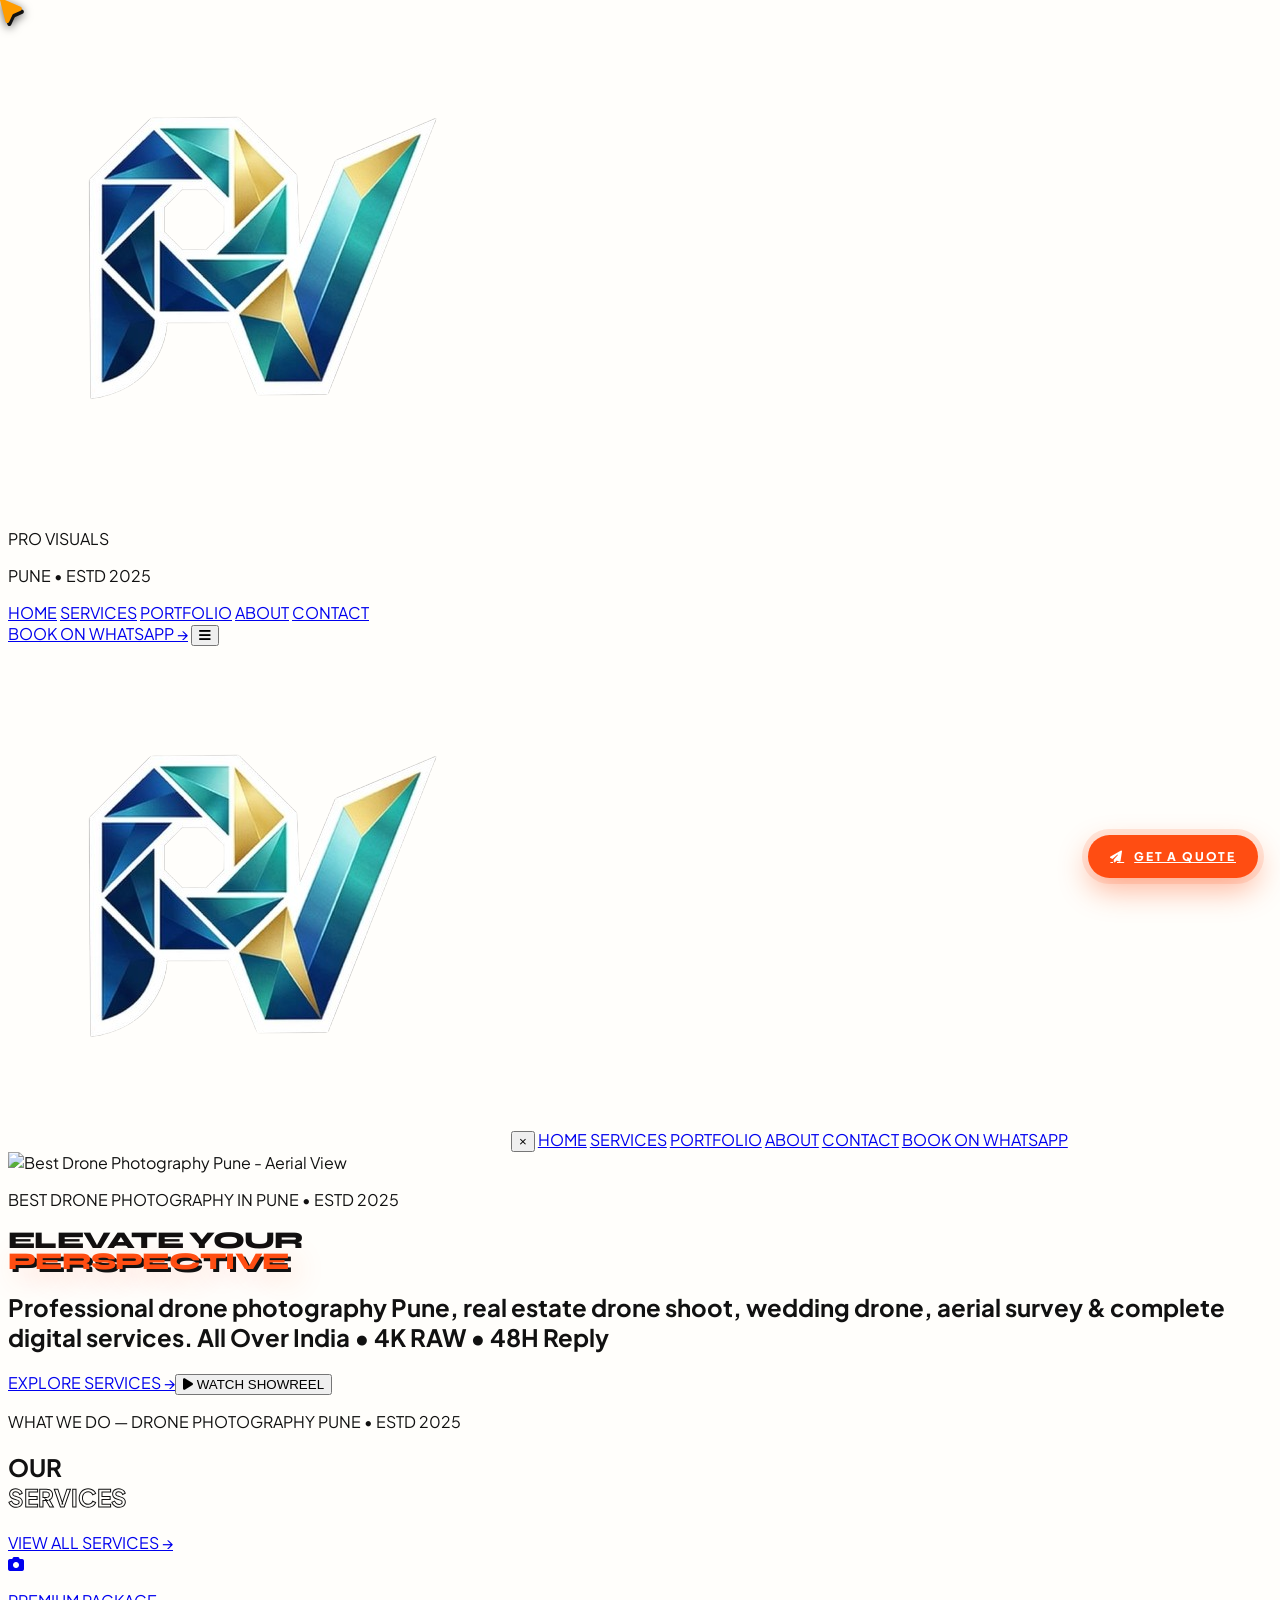
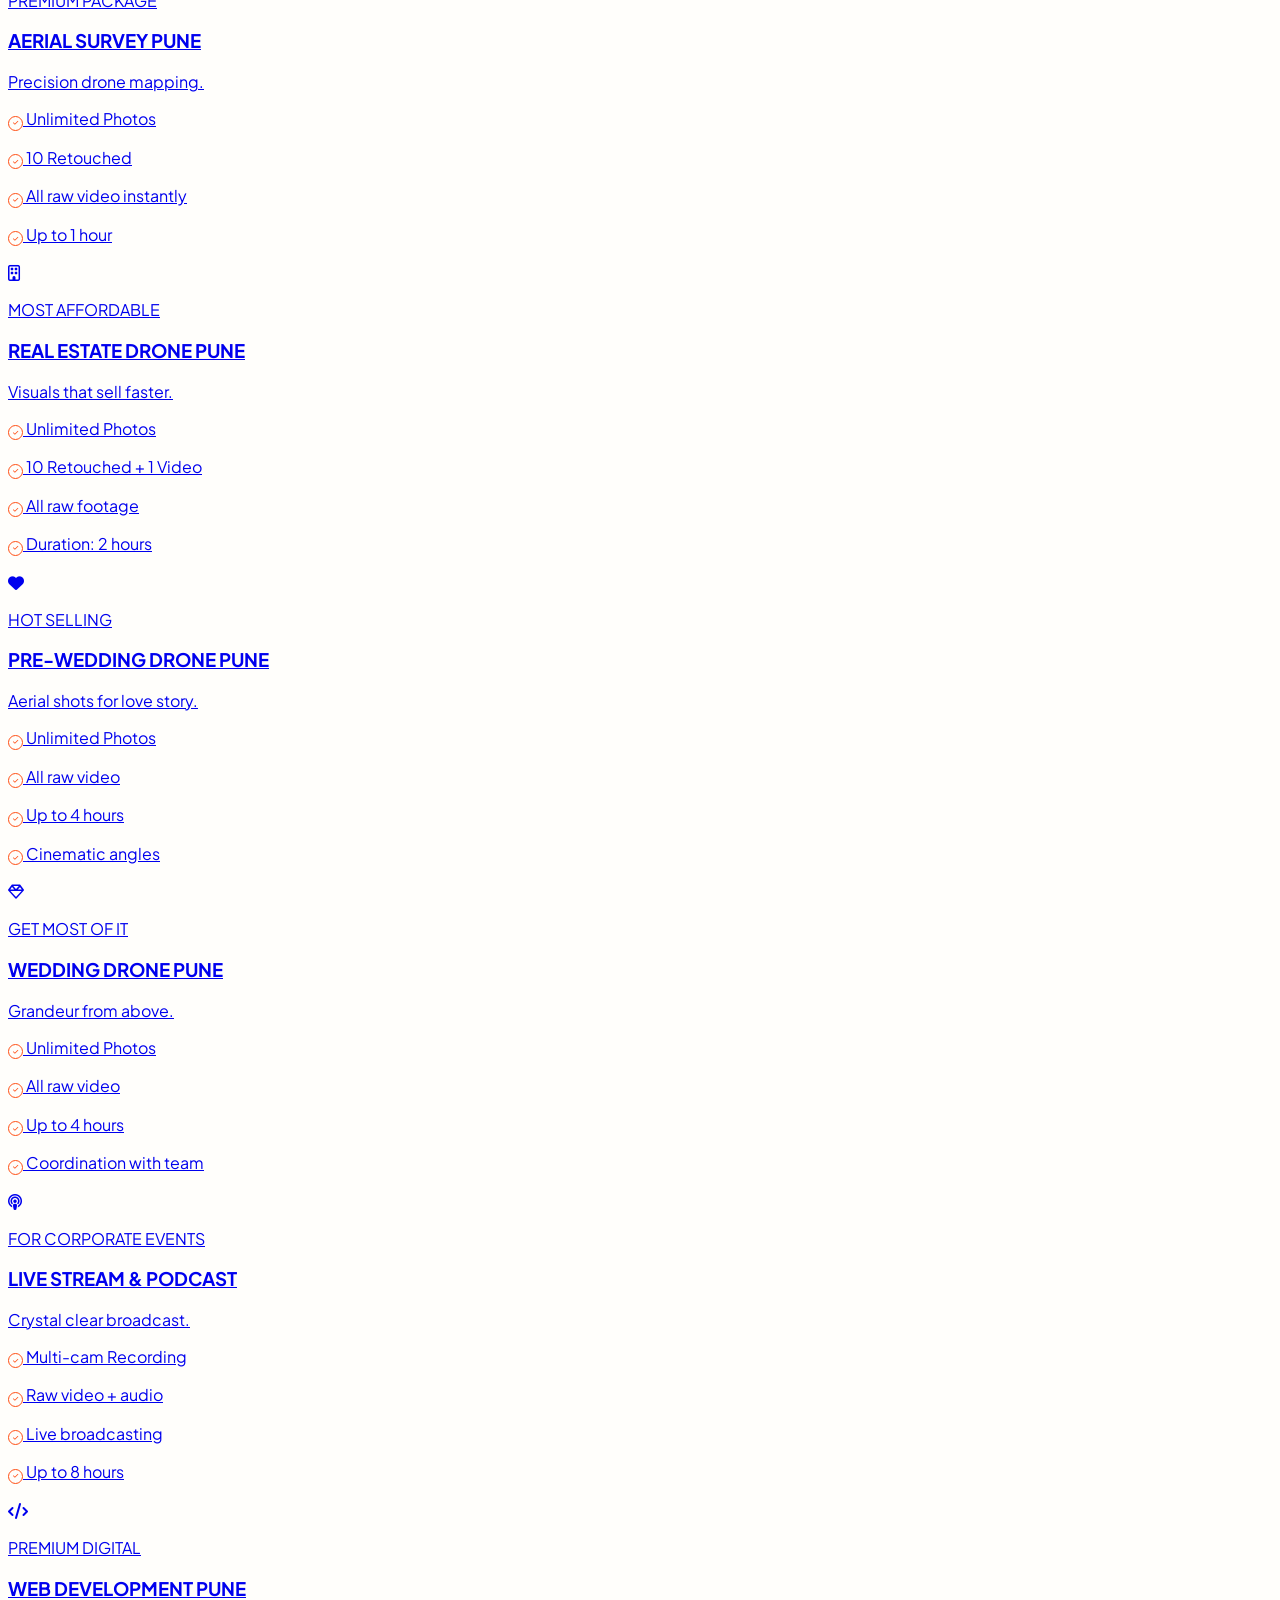
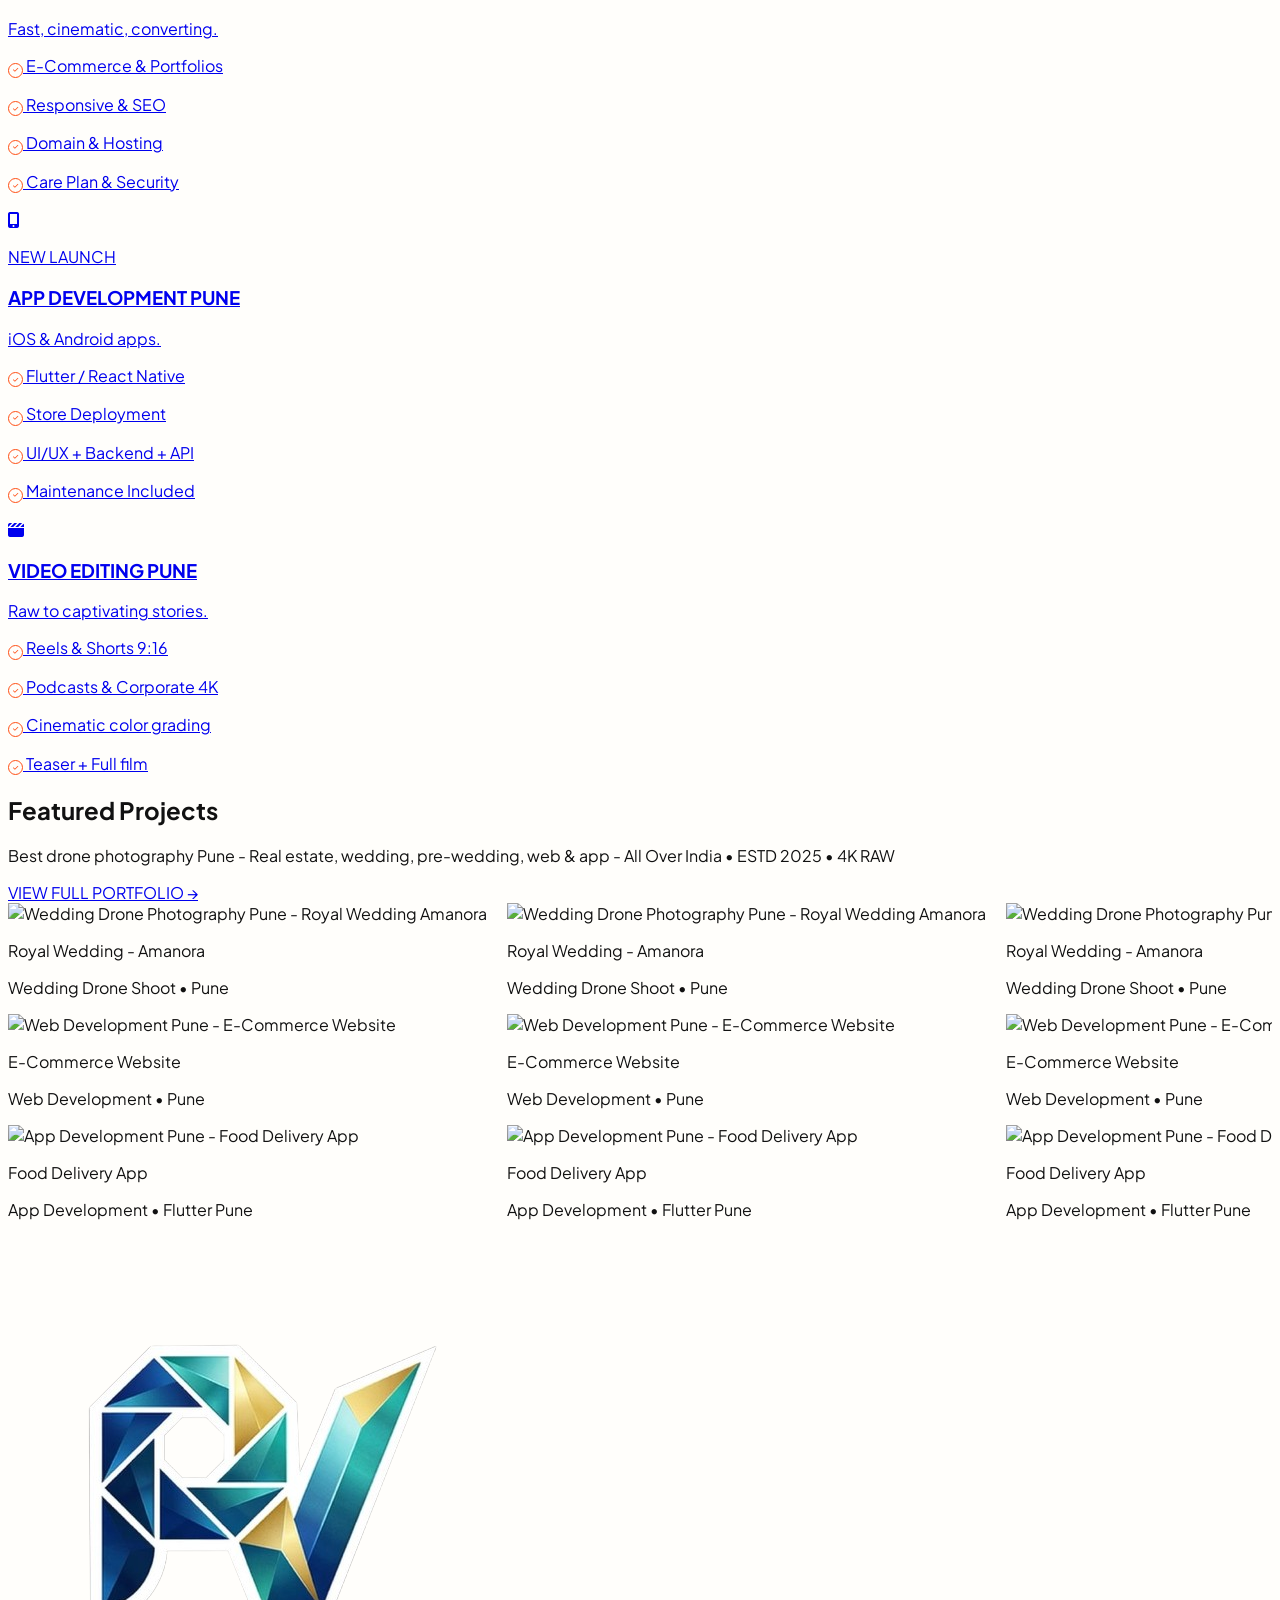
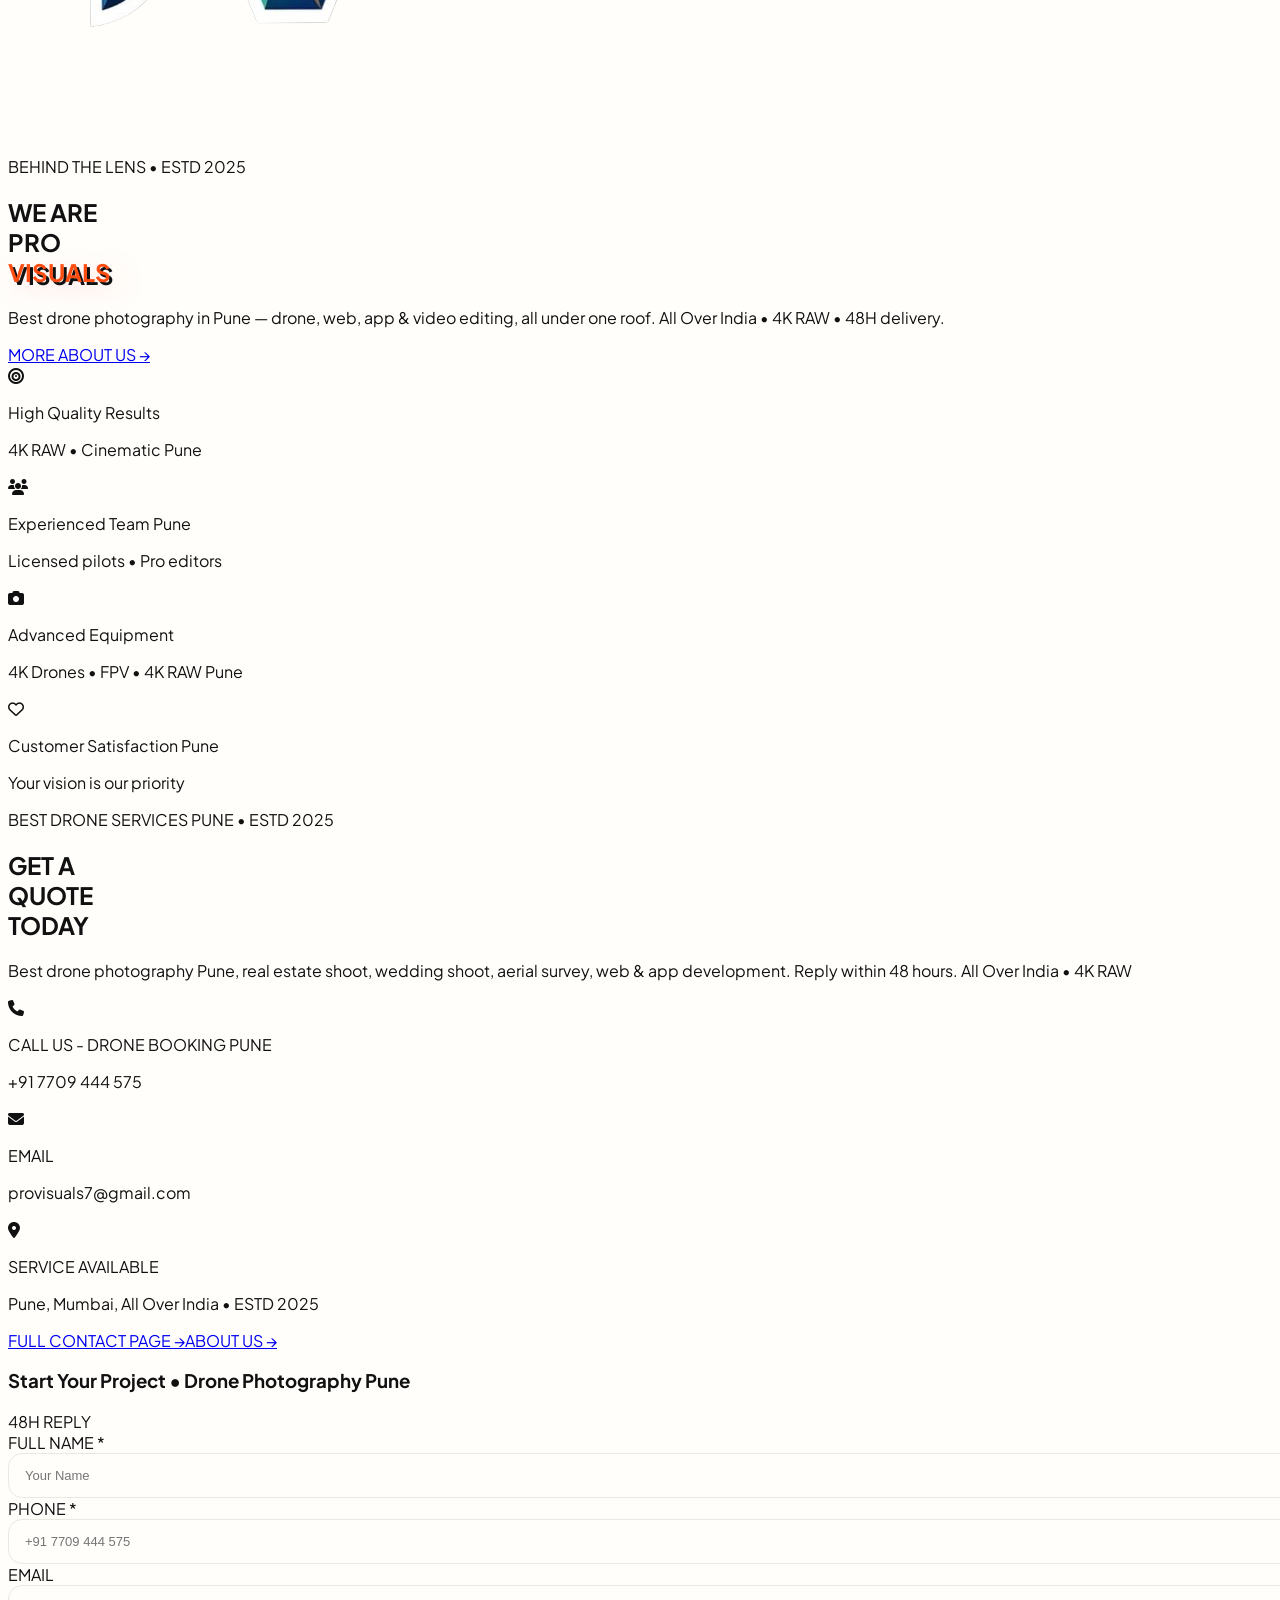
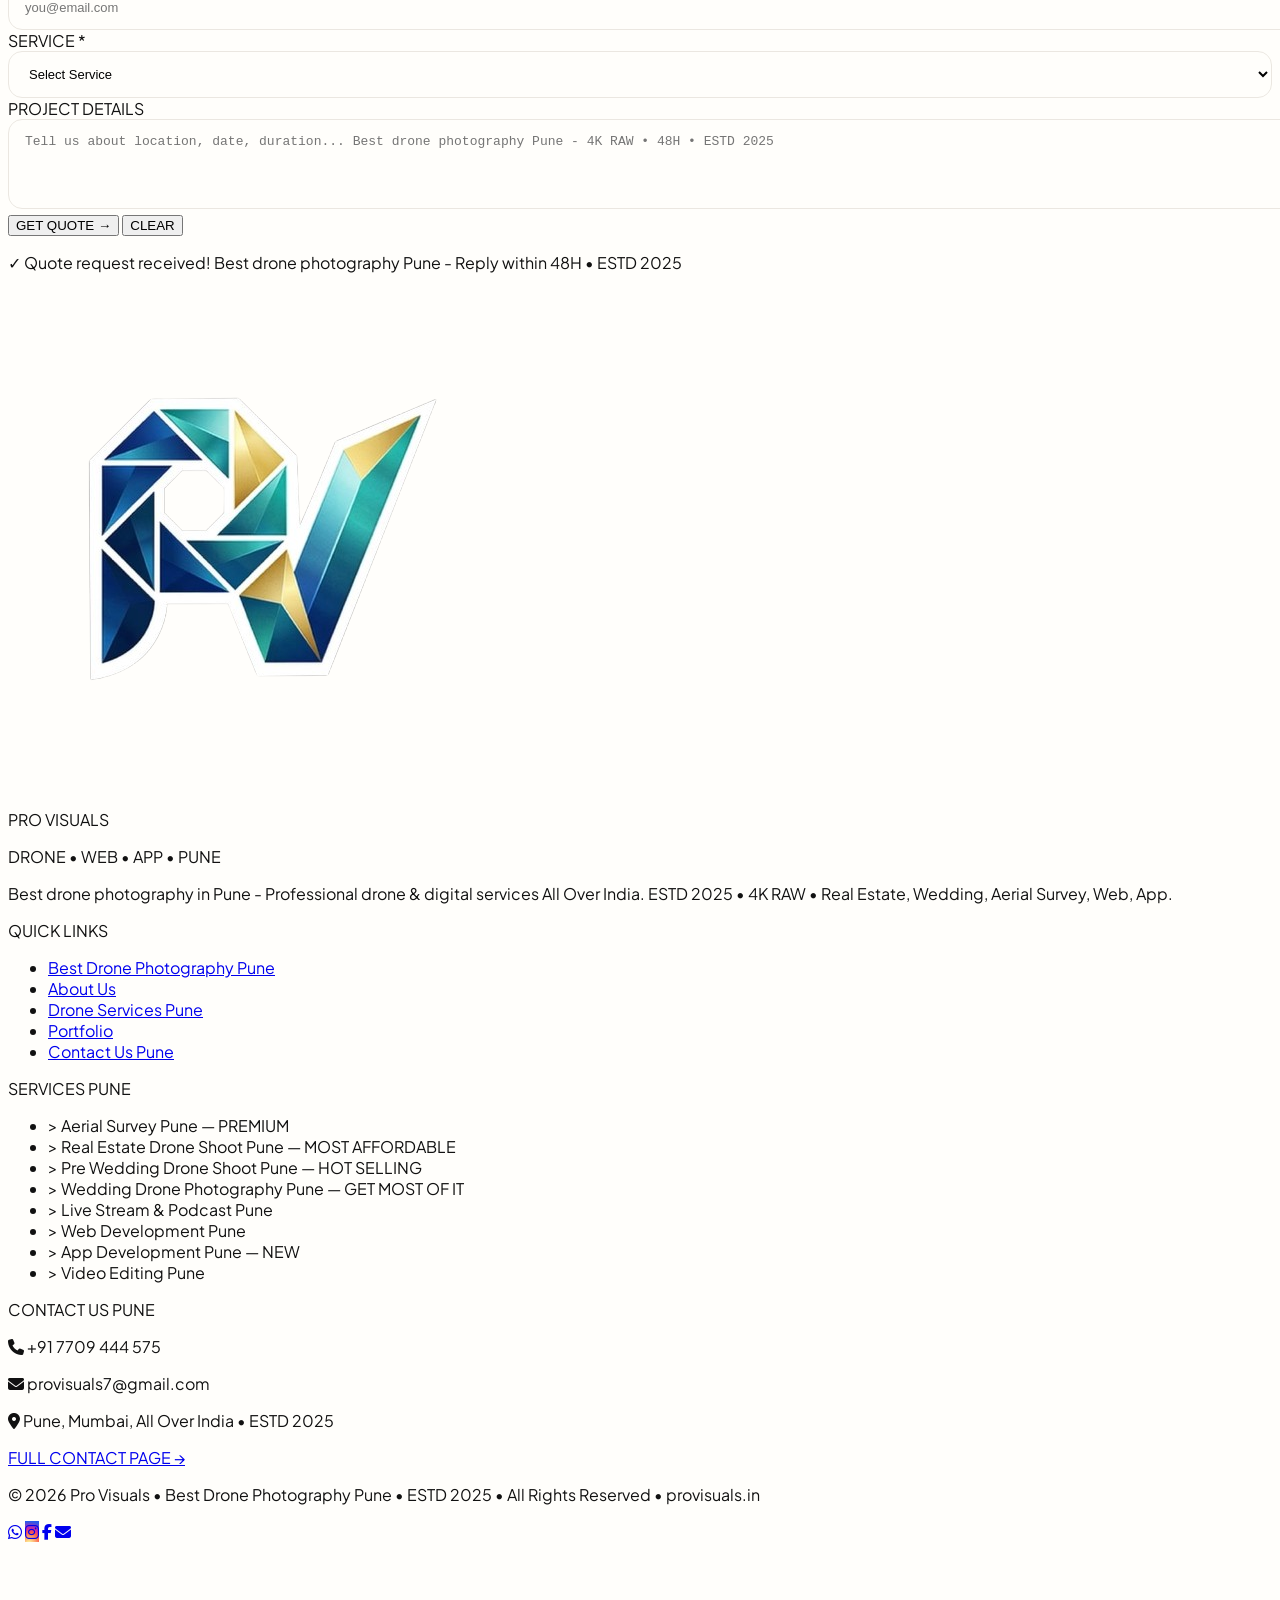
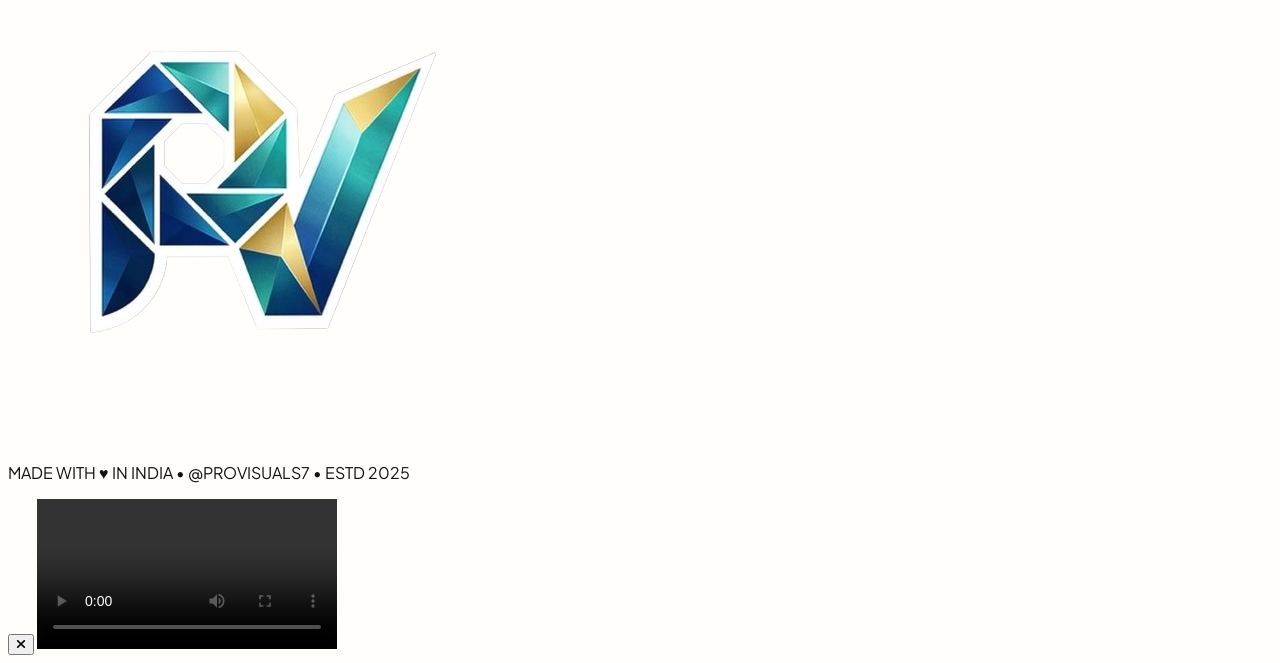
==== commit 323695fa: "Update index.html" ====
--- a/index.html
+++ b/index.html
@@ -8,13 +8,13 @@
 <link rel="apple-touch-icon" href="ProVisualsLogo.png">
 
 <!-- SEO TOP 1 -->
-<meta name="description" content="Pro Visuals Pune - Best Drone Photography & Videography in Pune, Mumbai, All Over India. Real Estate Drone Shoot, Wedding Drone, Pre-Wedding, Aerial Survey, Web & App Development. ESTD 2025 | 500+ Projects | 4K RAW | +91 7709444575">
+<meta name="description" content="Pro Visuals Pune - Best Drone Photography & Videography in Pune, Mumbai, All Over India. Real Estate Drone Shoot, Wedding Drone, Pre-Wedding, Aerial Survey, Web & App Development. ESTD 2025 | 4K RAW | +91 7709444575">
 <meta name="keywords" content="drone photography pune, drone videography pune, drone shoot pune, real estate drone shoot pune, wedding drone photography pune, pre wedding drone shoot pune, aerial survey pune, drone services pune, best drone photographer pune, web development pune, app development pune, video editing pune, drone photography mumbai, drone services all over india">
 <meta name="author" content="Pro Visuals">
 <meta name="robots" content="index, follow">
 <link rel="canonical" href="https://provisuals.in/">
 <meta property="og:title" content="Best Drone Photography in Pune | Pro Visuals - All Over India">
-<meta property="og:description" content="500+ Projects | Drone • Real Estate • Wedding • Web • App • Video Editing | Pune, Mumbai, All Over India | 4K RAW | ESTD 2025">
+<meta property="og:description" content="Drone • Real Estate • Wedding • Web • App • Video Editing | Pune, Mumbai, All Over India | 4K RAW | ESTD 2025">
 <meta property="og:image" content="https://provisuals.in/ProVisualsLogo.png">
 <meta property="og:url" content="https://provisuals.in/">
 <meta property="og:type" content="website">
@@ -100,7 +100,7 @@
 
 <section class="relative min-h-[85vh] flex items-center bg-ink overflow-hidden">
   <div class="absolute inset-0"><img src="https://images.unsplash.com/photo-1529653323121-e4731c50e7ac?q=80&w=1333&auto=format&fit=crop&ixlib=rb-4.1.0" alt="Best Drone Photography Pune - Aerial View" class="w-full h-full object-cover opacity-50"><div class="absolute inset-0 bg-gradient-to-r from-ink via-ink/80 to-ink/20"></div><div class="absolute top-20 right-20 w-[500px] h-[500px] bg-orange/20 blur-[120px] rounded-full"></div></div>
-  <div class="relative z-10 w-full px-6 md:px-12 lg:px-20 pt-20"><div class="max-w-[640px]"><p class="text-orange text-[11px] font-bold tracking-[0.4em] mb-4">BEST DRONE PHOTOGRAPHY IN PUNE • ESTD 2025</p><h1 class="hero-title text-white text-[11vw] md:text-[5.6vw]">ELEVATE YOUR<br><span class="orange-3d">PERSPECTIVE</span></h1><h2 class="text-white/60 text-[13px] mt-6 max-w-[420px] leading-relaxed font-normal">Professional drone photography Pune, real estate drone shoot, wedding drone, aerial survey & complete digital services. All Over India • 4K RAW • 48H Reply • 500+ Projects.</h2><div class="flex flex-wrap gap-4 mt-8"><a href="services.html" class="bg-orange text-white text-[11px] font-bold tracking-widest px-8 py-4 rounded-full hover:bg-white hover:text-ink transition">EXPLORE SERVICES →</a><button id="showreelBtn" class="flex items-center gap-3 text-white text-[11px] tracking-widest font-bold"><span class="w-10 h-10 rounded-full border border-white/30 flex items-center justify-center"><i class="fa-solid fa-play text-[10px]"></i></span> WATCH SHOWREEL</button></div></div></div>
+  <div class="relative z-10 w-full px-6 md:px-12 lg:px-20 pt-20"><div class="max-w-[640px]"><p class="text-orange text-[11px] font-bold tracking-[0.4em] mb-4">BEST DRONE PHOTOGRAPHY IN PUNE • ESTD 2025</p><h1 class="hero-title text-white text-[11vw] md:text-[5.6vw]">ELEVATE YOUR<br><span class="orange-3d">PERSPECTIVE</span></h1><h2 class="text-white/60 text-[13px] mt-6 max-w-[420px] leading-relaxed font-normal">Professional drone photography Pune, real estate drone shoot, wedding drone, aerial survey & complete digital services. All Over India • 4K RAW • 48H Reply</h2><div class="flex flex-wrap gap-4 mt-8"><a href="services.html" class="bg-orange text-white text-[11px] font-bold tracking-widest px-8 py-4 rounded-full hover:bg-white hover:text-ink transition">EXPLORE SERVICES →</a><button id="showreelBtn" class="flex items-center gap-3 text-white text-[11px] tracking-widest font-bold"><span class="w-10 h-10 rounded-full border border-white/30 flex items-center justify-center"><i class="fa-solid fa-play text-[10px]"></i></span> WATCH SHOWREEL</button></div></div></div>
 </section>
 
 <section id="services" class="py-20 bg-paper px-6 md:px-10">
@@ -118,7 +118,7 @@
 </section>
 
 <section id="portfolio" class="bg-[#0E0D0B] py-24 relative overflow-hidden">
-  <div class="text-center mb-12 px-6"><h2 class="font-syne font-extrabold text-[13vw] md:text-[5vw] leading-[0.9] tracking-tight"><span class="text-orange italic">Featured</span> <span class="text-white">Projects</span></h2><p class="text-white/50 text-[12px] tracking-wide mt-4 max-w-[600px] mx-auto">Best drone photography Pune - Real estate, wedding, pre-wedding, web & app - All Over India • ESTD 2025 • 4K RAW • 500+ Projects</p><a href="portfolio.html" class="inline-block mt-6 border border-white/20 text-white text-[11px] tracking-widest px-6 py-3 rounded-full hover:bg-white hover:text-black transition">VIEW FULL PORTFOLIO →</a></div>
+  <div class="text-center mb-12 px-6"><h2 class="font-syne font-extrabold text-[13vw] md:text-[5vw] leading-[0.9] tracking-tight"><span class="text-orange italic">Featured</span> <span class="text-white">Projects</span></h2><p class="text-white/50 text-[12px] tracking-wide mt-4 max-w-[600px] mx-auto">Best drone photography Pune - Real estate, wedding, pre-wedding, web & app - All Over India • ESTD 2025 • 4K RAW</p><a href="portfolio.html" class="inline-block mt-6 border border-white/20 text-white text-[11px] tracking-widest px-6 py-3 rounded-full hover:bg-white hover:text-black transition">VIEW FULL PORTFOLIO →</a></div>
   <div class="marquee"><div class="marquee-track">
     <div class="flex gap-5 shrink-0">
       <div class="w-[310px] shrink-0 rounded-[18px] overflow-hidden border border-white/10 bg-[#1A1917]"><img src="https://images.unsplash.com/photo-1519741497674-611481863552?auto=format&fit=crop&w=600&q=80" alt="Wedding Drone Photography Pune - Royal Wedding Amanora" class="w-full h-[180px] object-cover"><div class="p-4"><p class="text-white font-bold text-[14px]">Royal Wedding - Amanora</p><p class="text-white/40 text-[11px] mt-1">Wedding Drone Shoot • Pune</p></div></div>
@@ -145,7 +145,7 @@
 
 <section id="about" class="py-20 px-6 md:px-10 bg-paper">
   <div class="grid lg:grid-cols-12 gap-8">
-    <div class="lg:col-span-5"><div class="flex items-center gap-3 mb-4"><img src="ProVisualsLogo.png" alt="Pro Visuals Pune Logo" class="w-12 h-12 rounded-full object-cover border-2 border-orange/30 bg-white p-0.5"><p class="text-orange text-[11px] font-bold tracking-[0.3em]">BEHIND THE LENS • ESTD 2025</p></div><h2 class="font-syne font-bold text-[9vw] lg:text-[4.5vw] leading-[0.9] mt-3">WE ARE<br>PRO<br><span class="orange-3d">VISUALS</span></h2><p class="text-charcoal/60 text-[13px] mt-4 leading-relaxed">Best drone photography in Pune — drone, web, app & video editing, all under one roof. All Over India • 4K RAW • 48H delivery. 500+ projects delivered.</p><a href="about.html" class="inline-block mt-6 bg-ink text-white text-[11px] tracking-widest px-6 py-3 rounded-full hover:bg-orange transition">MORE ABOUT US →</a></div>
+    <div class="lg:col-span-5"><div class="flex items-center gap-3 mb-4"><img src="ProVisualsLogo.png" alt="Pro Visuals Pune Logo" class="w-12 h-12 rounded-full object-cover border-2 border-orange/30 bg-white p-0.5"><p class="text-orange text-[11px] font-bold tracking-[0.3em]">BEHIND THE LENS • ESTD 2025</p></div><h2 class="font-syne font-bold text-[9vw] lg:text-[4.5vw] leading-[0.9] mt-3">WE ARE<br>PRO<br><span class="orange-3d">VISUALS</span></h2><p class="text-charcoal/60 text-[13px] mt-4 leading-relaxed">Best drone photography in Pune — drone, web, app & video editing, all under one roof. All Over India • 4K RAW • 48H delivery.</p><a href="about.html" class="inline-block mt-6 bg-ink text-white text-[11px] tracking-widest px-6 py-3 rounded-full hover:bg-orange transition">MORE ABOUT US →</a></div>
     <div class="lg:col-span-7 grid md:grid-cols-2 gap-4">
       <div class="tilt-card bg-ink text-white rounded-[28px] p-8 h-[240px] flex flex-col justify-between relative overflow-hidden border border-white/10"><div class="w-12 h-12 rounded-full bg-white/10 flex items-center justify-center relative z-10"><i class="fa-solid fa-bullseye"></i></div><div class="relative z-10"><p class="font-bold">High Quality Results</p><p class="text-[11px] opacity-60">4K RAW • Cinematic Pune</p></div><div class="absolute bottom-0 left-0 w-full h-[2px] bg-orange"></div></div>
       <div class="tilt-card bg-white border border-line rounded-[28px] p-8 h-[240px] flex flex-col justify-between relative overflow-hidden"><div class="w-12 h-12 rounded-[8px] bg-orange/10 border border-orange/30 flex items-center justify-center text-orange"><i class="fa-solid fa-users"></i></div><div><p class="font-bold text-charcoal">Experienced Team Pune</p><p class="text-[11px] text-charcoal/60">Licensed pilots • Pro editors</p></div><div class="absolute bottom-0 left-0 w-full h-[2px] bg-orange"></div></div>
@@ -158,7 +158,7 @@
 <section id="contact-form" class="py-24 px-6 md:px-10 bg-[#0E0D0B] relative overflow-hidden">
   <div class="absolute top-0 right-0 w-[600px] h-[600px] bg-orange/15 blur-[140px] rounded-full"></div>
   <div class="max-w-[1300px] mx-auto relative z-10 grid lg:grid-cols-12 gap-12 items-start">
-    <div class="lg:col-span-5 text-white"><p class="text-orange text-[11px] font-bold tracking-[0.4em] mb-4">BEST DRONE SERVICES PUNE • ESTD 2025</p><h2 class="font-syne font-extrabold text-[11vw] md:text-[4.2vw] leading-[0.85]">GET A<br><span class="text-orange italic">QUOTE</span><br>TODAY</h2><p class="text-white/50 text-[14px] leading-relaxed mt-6 max-w-[380px]">Best drone photography Pune, real estate shoot, wedding shoot, aerial survey, web & app development. Reply within 48 hours. All Over India • 4K RAW • 500+ Projects.</p>
+    <div class="lg:col-span-5 text-white"><p class="text-orange text-[11px] font-bold tracking-[0.4em] mb-4">BEST DRONE SERVICES PUNE • ESTD 2025</p><h2 class="font-syne font-extrabold text-[11vw] md:text-[4.2vw] leading-[0.85]">GET A<br><span class="text-orange italic">QUOTE</span><br>TODAY</h2><p class="text-white/50 text-[14px] leading-relaxed mt-6 max-w-[380px]">Best drone photography Pune, real estate shoot, wedding shoot, aerial survey, web & app development. Reply within 48 hours. All Over India • 4K RAW</p>
       <div class="mt-10 space-y-5"><div class="flex items-center gap-4"><div class="w-11 h-11 rounded-full bg-white/10 border border-white/10 flex items-center justify-center text-orange"><i class="fa-solid fa-phone"></i></div><div><p class="text-[11px] tracking-widest opacity-50">CALL US - DRONE BOOKING PUNE</p><p class="font-bold text-[14px]">+91 7709 444 575</p></div></div><div class="flex items-center gap-4"><div class="w-11 h-11 rounded-full bg-white/10 border border-white/10 flex items-center justify-center text-orange"><i class="fa-solid fa-envelope"></i></div><div><p class="text-[11px] tracking-widest opacity-50">EMAIL</p><p class="font-bold text-[14px]">provisuals7@gmail.com</p></div></div><div class="flex items-center gap-4"><div class="w-11 h-11 rounded-full bg-white/10 border border-white/10 flex items-center justify-center text-orange"><i class="fa-solid fa-location-dot"></i></div><div><p class="text-[11px] tracking-widest opacity-50">SERVICE AVAILABLE</p><p class="font-bold text-[14px]">Pune, Mumbai, All Over India • ESTD 2025</p></div></div></div>
       <div class="mt-8 flex gap-3"><a href="contact.html" class="bg-white text-black text-[11px] tracking-widest px-6 py-3 rounded-full hover:bg-orange hover:text-white transition">FULL CONTACT PAGE →</a><a href="about.html" class="border border-white/20 text-white text-[11px] tracking-widest px-6 py-3 rounded-full hover:bg-white hover:text-black transition">ABOUT US →</a></div>
     </div>
@@ -179,13 +179,13 @@
 
 <footer id="contact" class="bg-ink text-white/70 py-12 px-6 md:px-12">
   <div class="grid md:grid-cols-12 gap-10">
-    <div class="md:col-span-3"><div class="flex items-center gap-3 text-white mb-4"><img src="ProVisualsLogo.png" alt="Pro Visuals Pune Logo" class="w-12 h-12 rounded-full object-cover border border-white/20 bg-white p-0.5"><div><p class="font-bold tracking-[0.2em] text-sm leading-none">PRO VISUALS</p><p class="text-[7px] tracking-[0.3em] opacity-70">DRONE • WEB • APP • PUNE</p></div></div><p class="text-[11px] leading-relaxed">Best drone photography in Pune - Professional drone & digital services All Over India. ESTD 2025 • 4K RAW • 500+ Projects. Real Estate, Wedding, Aerial Survey, Web, App.</p></div>
+    <div class="md:col-span-3"><div class="flex items-center gap-3 text-white mb-4"><img src="ProVisualsLogo.png" alt="Pro Visuals Pune Logo" class="w-12 h-12 rounded-full object-cover border border-white/20 bg-white p-0.5"><div><p class="font-bold tracking-[0.2em] text-sm leading-none">PRO VISUALS</p><p class="text-[7px] tracking-[0.3em] opacity-70">DRONE • WEB • APP • PUNE</p></div></div><p class="text-[11px] leading-relaxed">Best drone photography in Pune - Professional drone & digital services All Over India. ESTD 2025 • 4K RAW • Real Estate, Wedding, Aerial Survey, Web, App.</p></div>
     <div class="md:col-span-2"><p class="text-orange text-[11px] font-bold tracking-widest mb-4">QUICK LINKS</p><ul class="text-[12px] space-y-2.5"><li><a href="index.html">Best Drone Photography Pune</a></li><li><a href="about.html">About Us</a></li><li><a href="services.html">Drone Services Pune</a></li><li><a href="portfolio.html">Portfolio</a></li><li><a href="contact.html">Contact Us Pune</a></li></ul></div>
     <div class="md:col-span-3"><p class="text-orange text-[11px] font-bold tracking-widest mb-4">SERVICES PUNE</p><ul class="text-[11px] space-y-2 opacity-80"><li>> Aerial Survey Pune — PREMIUM</li><li>> Real Estate Drone Shoot Pune — MOST AFFORDABLE</li><li>> Pre Wedding Drone Shoot Pune — HOT SELLING</li><li>> Wedding Drone Photography Pune — GET MOST OF IT</li><li>> Live Stream & Podcast Pune</li><li>> Web Development Pune</li><li>> App Development Pune — NEW</li><li>> Video Editing Pune</li></ul></div>
     <div class="md:col-span-4"><p class="text-orange text-[11px] font-bold tracking-widest mb-4">CONTACT US PUNE</p><p class="text-[12px] mb-2"><i class="fa-solid fa-phone mr-2 text-orange"></i> +91 7709 444 575</p><p class="text-[12px] mb-2"><i class="fa-solid fa-envelope mr-2 text-orange"></i> provisuals7@gmail.com</p><p class="text-[12px] mb-5"><i class="fa-solid fa-location-dot mr-2 text-orange"></i> Pune, Mumbai, All Over India • ESTD 2025</p><a href="contact.html" class="border border-orange text-orange text-[11px] tracking-widest px-6 py-3 rounded-full hover:bg-orange hover:text-white transition inline-block">FULL CONTACT PAGE →</a></div>
   </div>
   <div class="border-t border-white/10 mt-12 pt-6 flex flex-col md:flex-row justify-between items-center gap-4">
-    <p class="text-[10px] opacity-40 tracking-widest">© 2026 Pro Visuals • Best Drone Photography Pune • ESTD 2025 • All Rights Reserved • 500+ Projects • provisuals.in</p>
+    <p class="text-[10px] opacity-40 tracking-widest">© 2026 Pro Visuals • Best Drone Photography Pune • ESTD 2025 • All Rights Reserved • provisuals.in</p>
     <div class="flex items-center gap-3">
       <a href="https://wa.me/917709444575" target="_blank" class="w-9 h-9 rounded-full bg-[#25D366] flex items-center justify-center text-white hover:scale-110 transition"><i class="fa-brands fa-whatsapp text-[18px]"></i></a>
       <a href="https://www.instagram.com/provisuals7/" target="_blank" class="w-9 h-9 rounded-full flex items-center justify-center text-white hover:scale-110 transition" style="background: radial-gradient(circle at 30% 107%, #fdf497 0%, #fdf497 5%, #fd5949 45%, #d6249f 60%, #285AEB 90%);"><i class="fa-brands fa-instagram text-[18px]"></i></a>
@@ -224,4 +224,4 @@
 document.addEventListener('mousedown',()=>arrowCur.classList.add('click')); document.addEventListener('mouseup',()=>arrowCur.classList.remove('click'));
 </script>
 </body>
-</html>+</html>
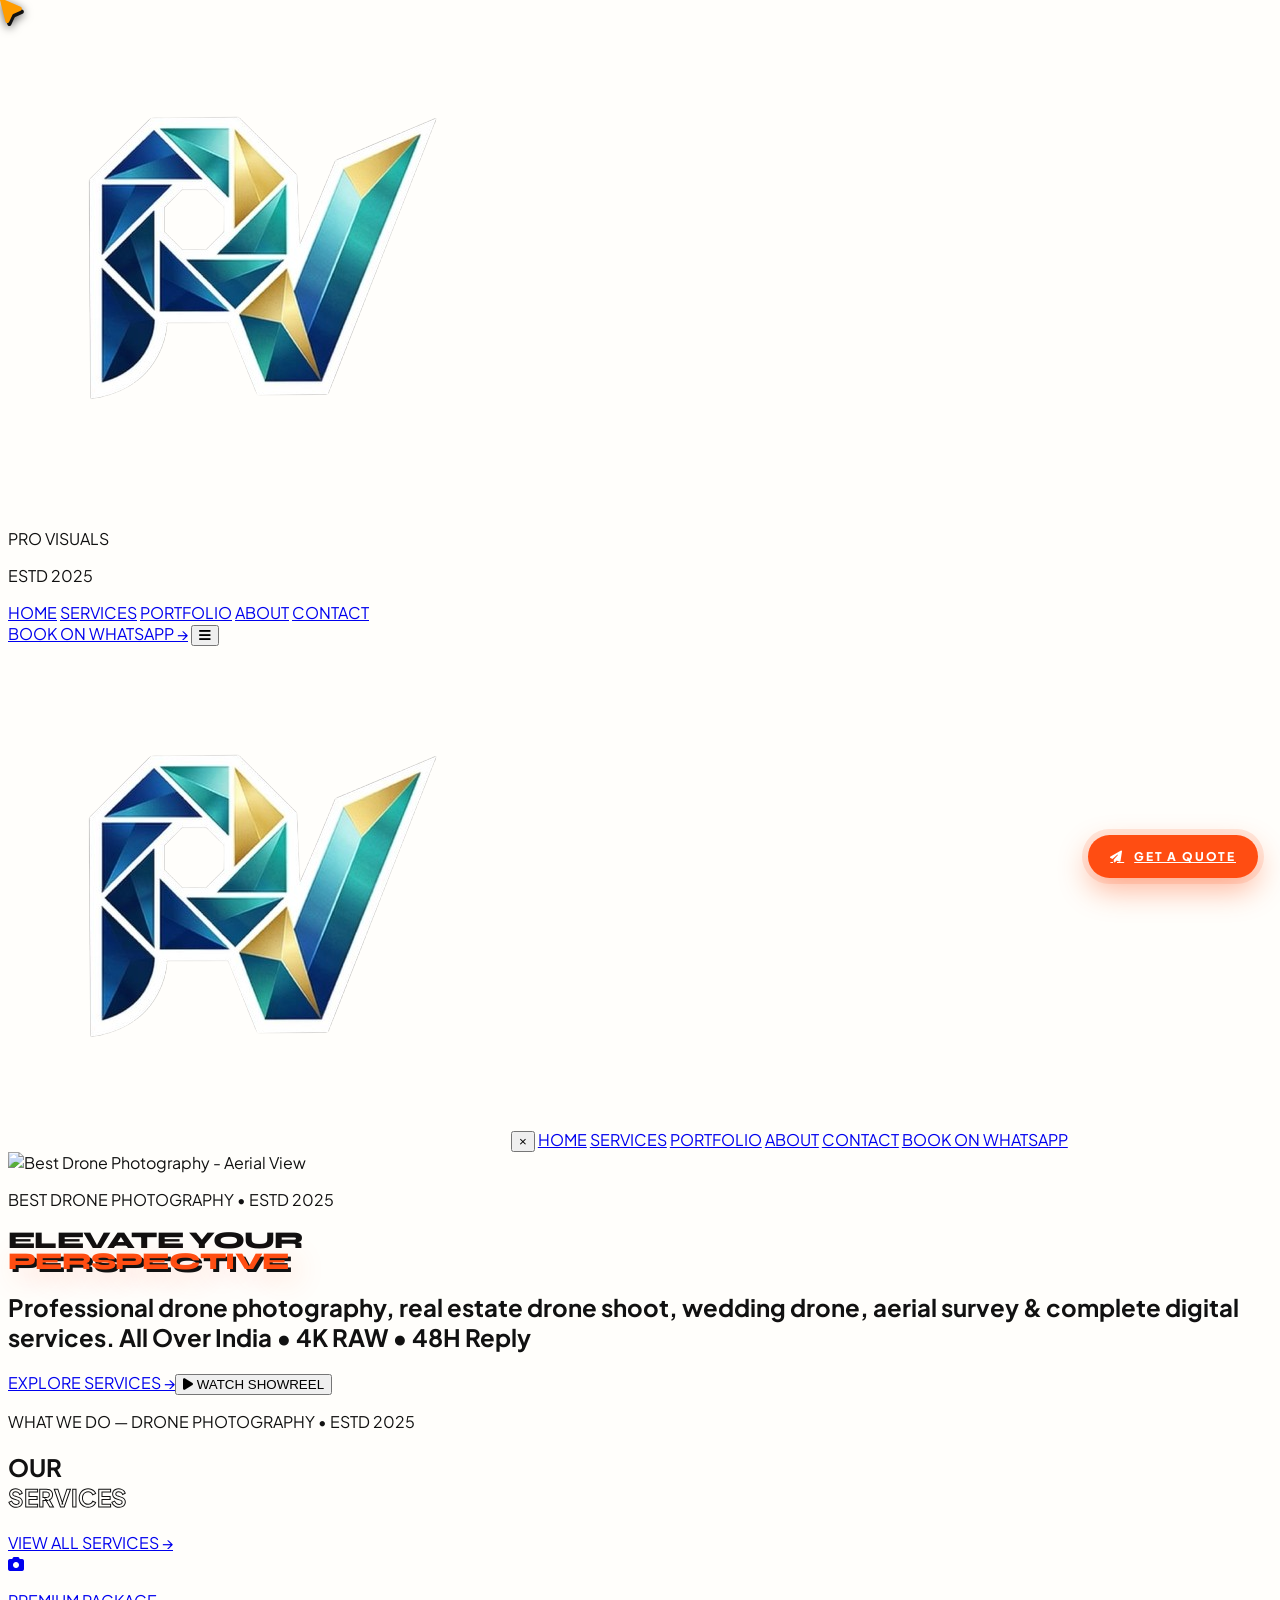
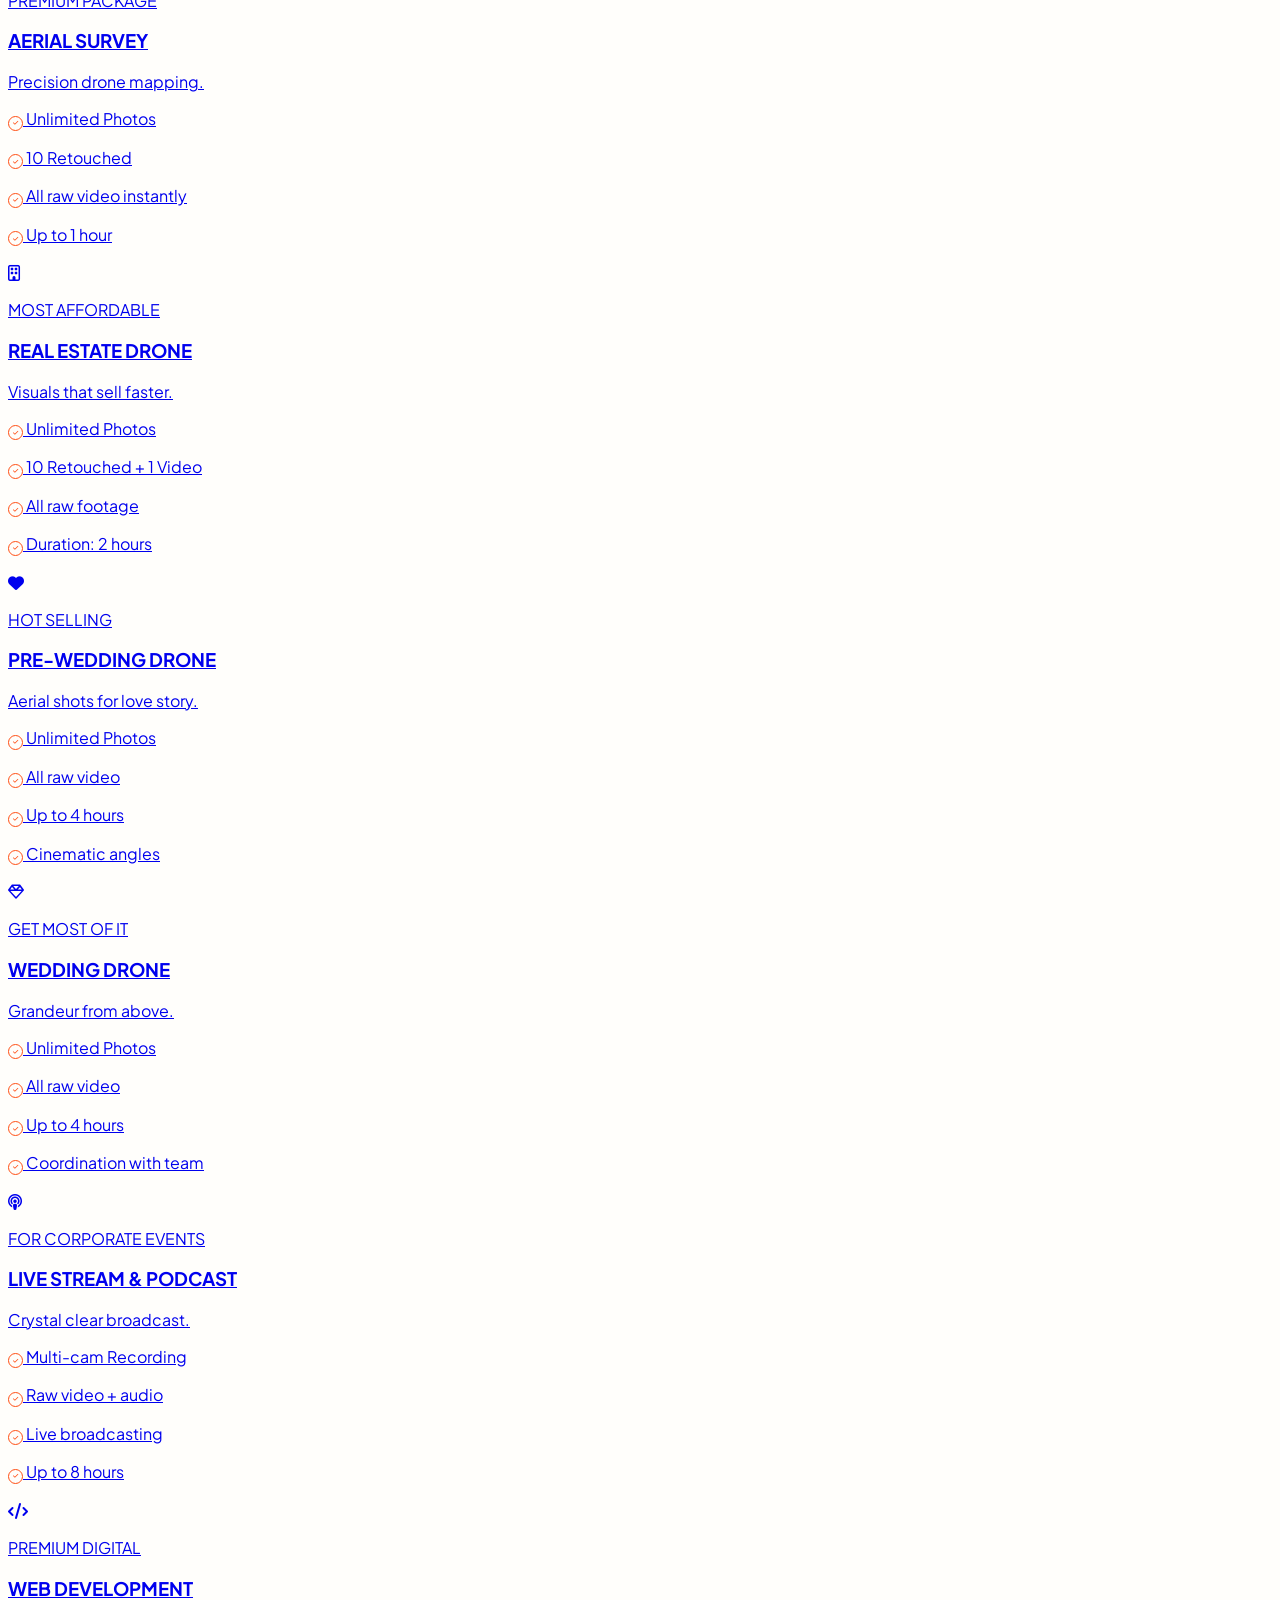
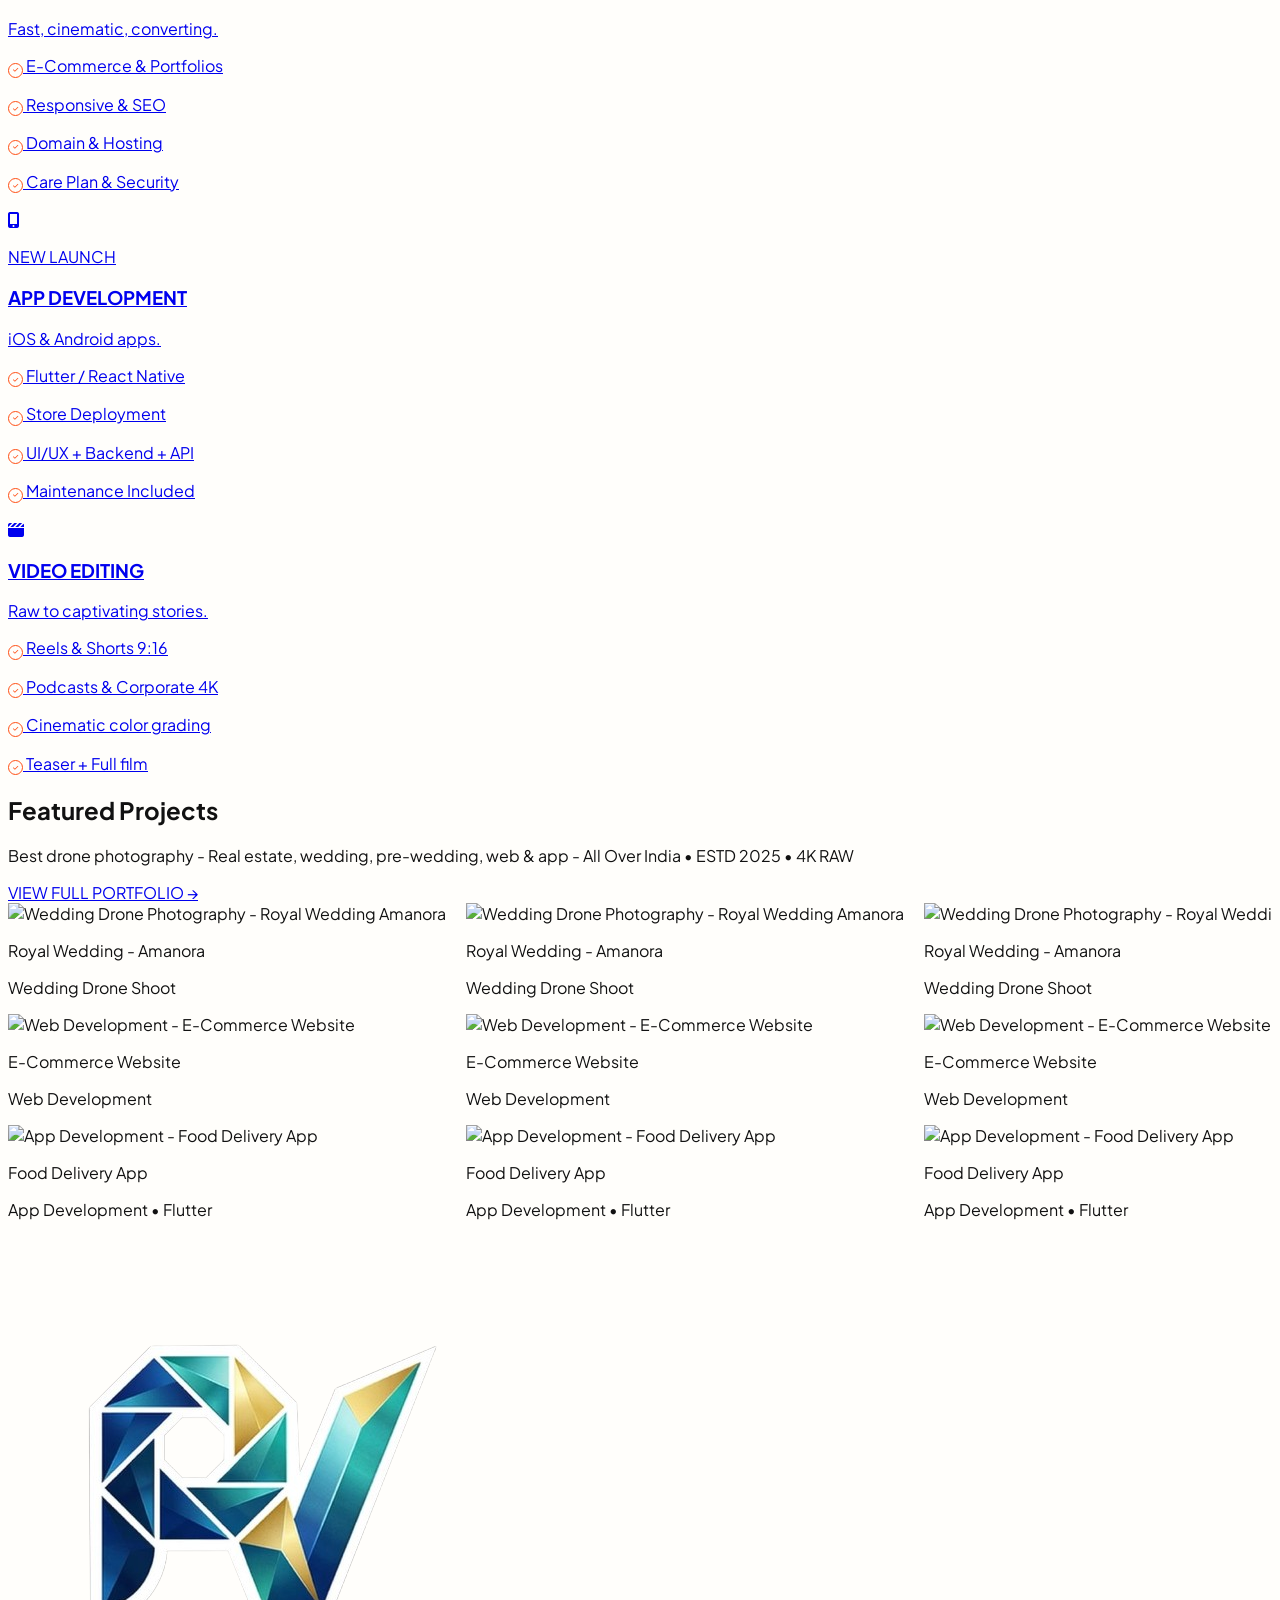
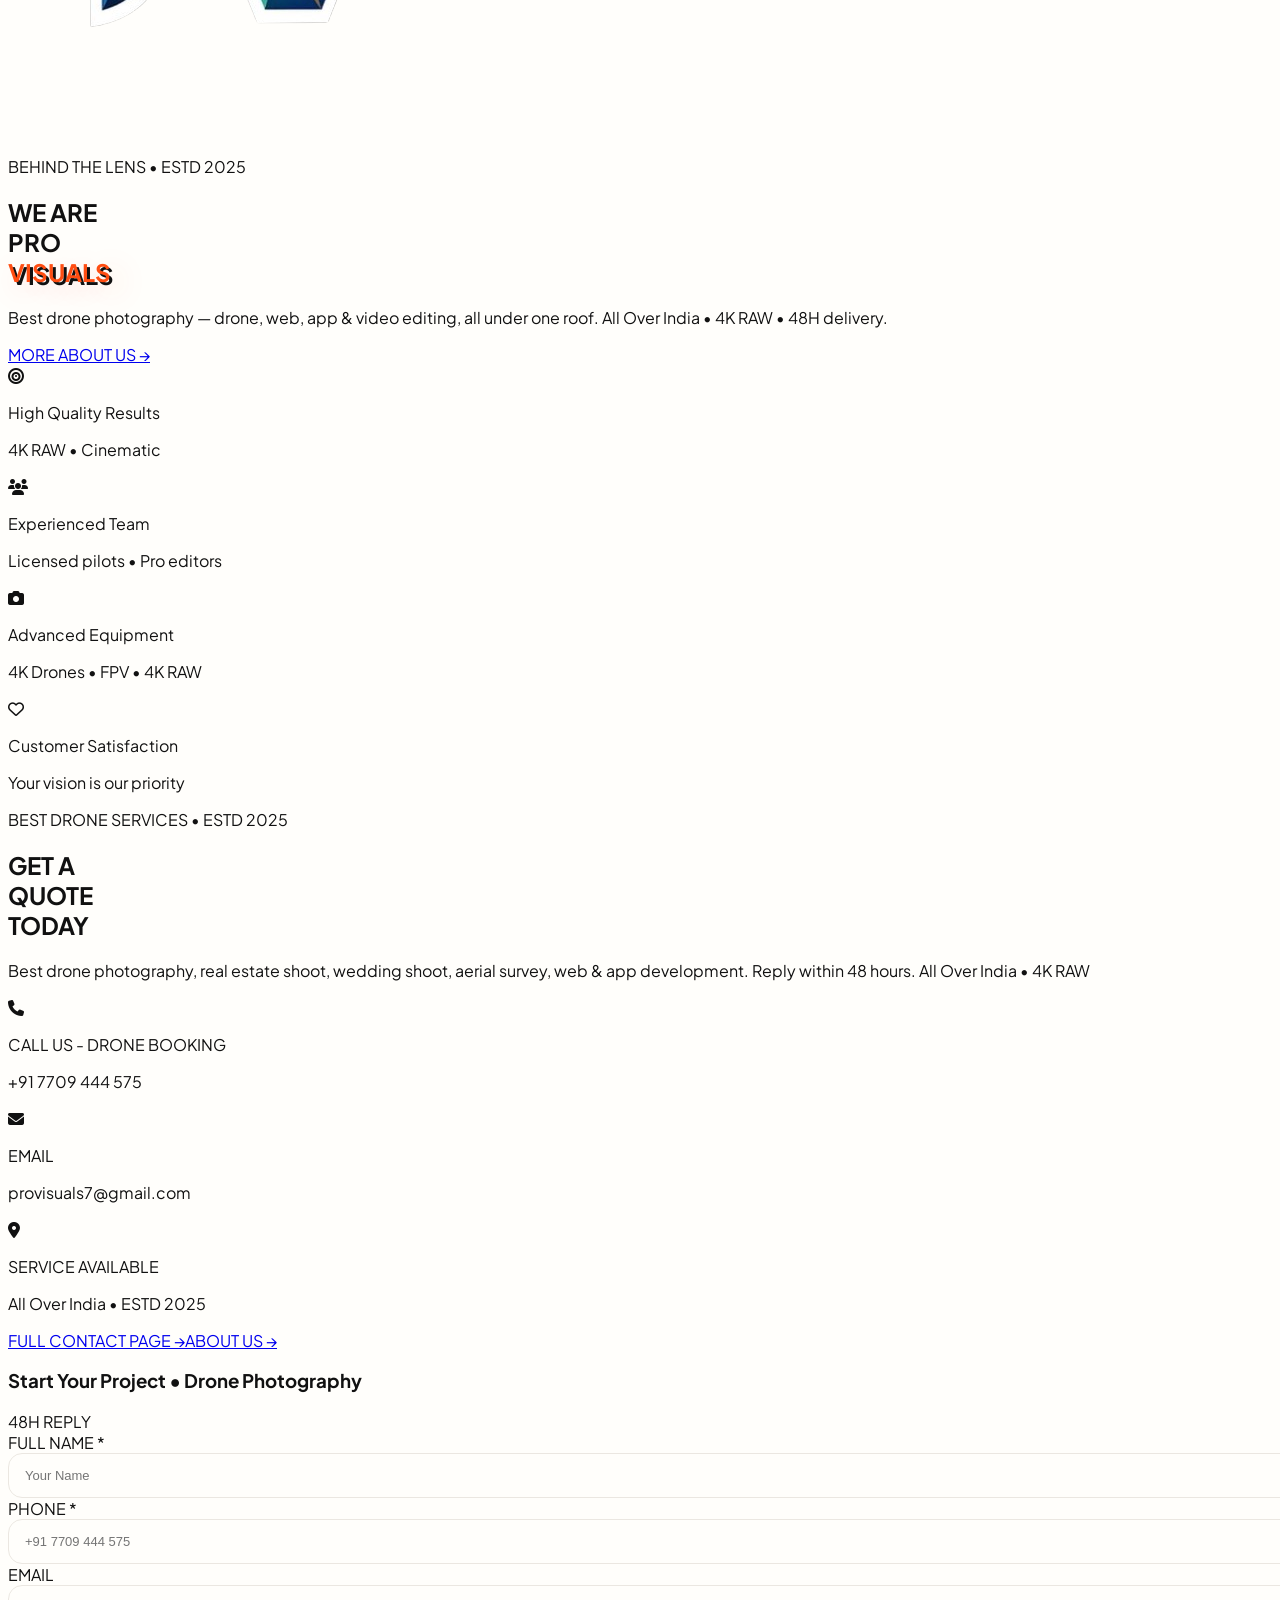
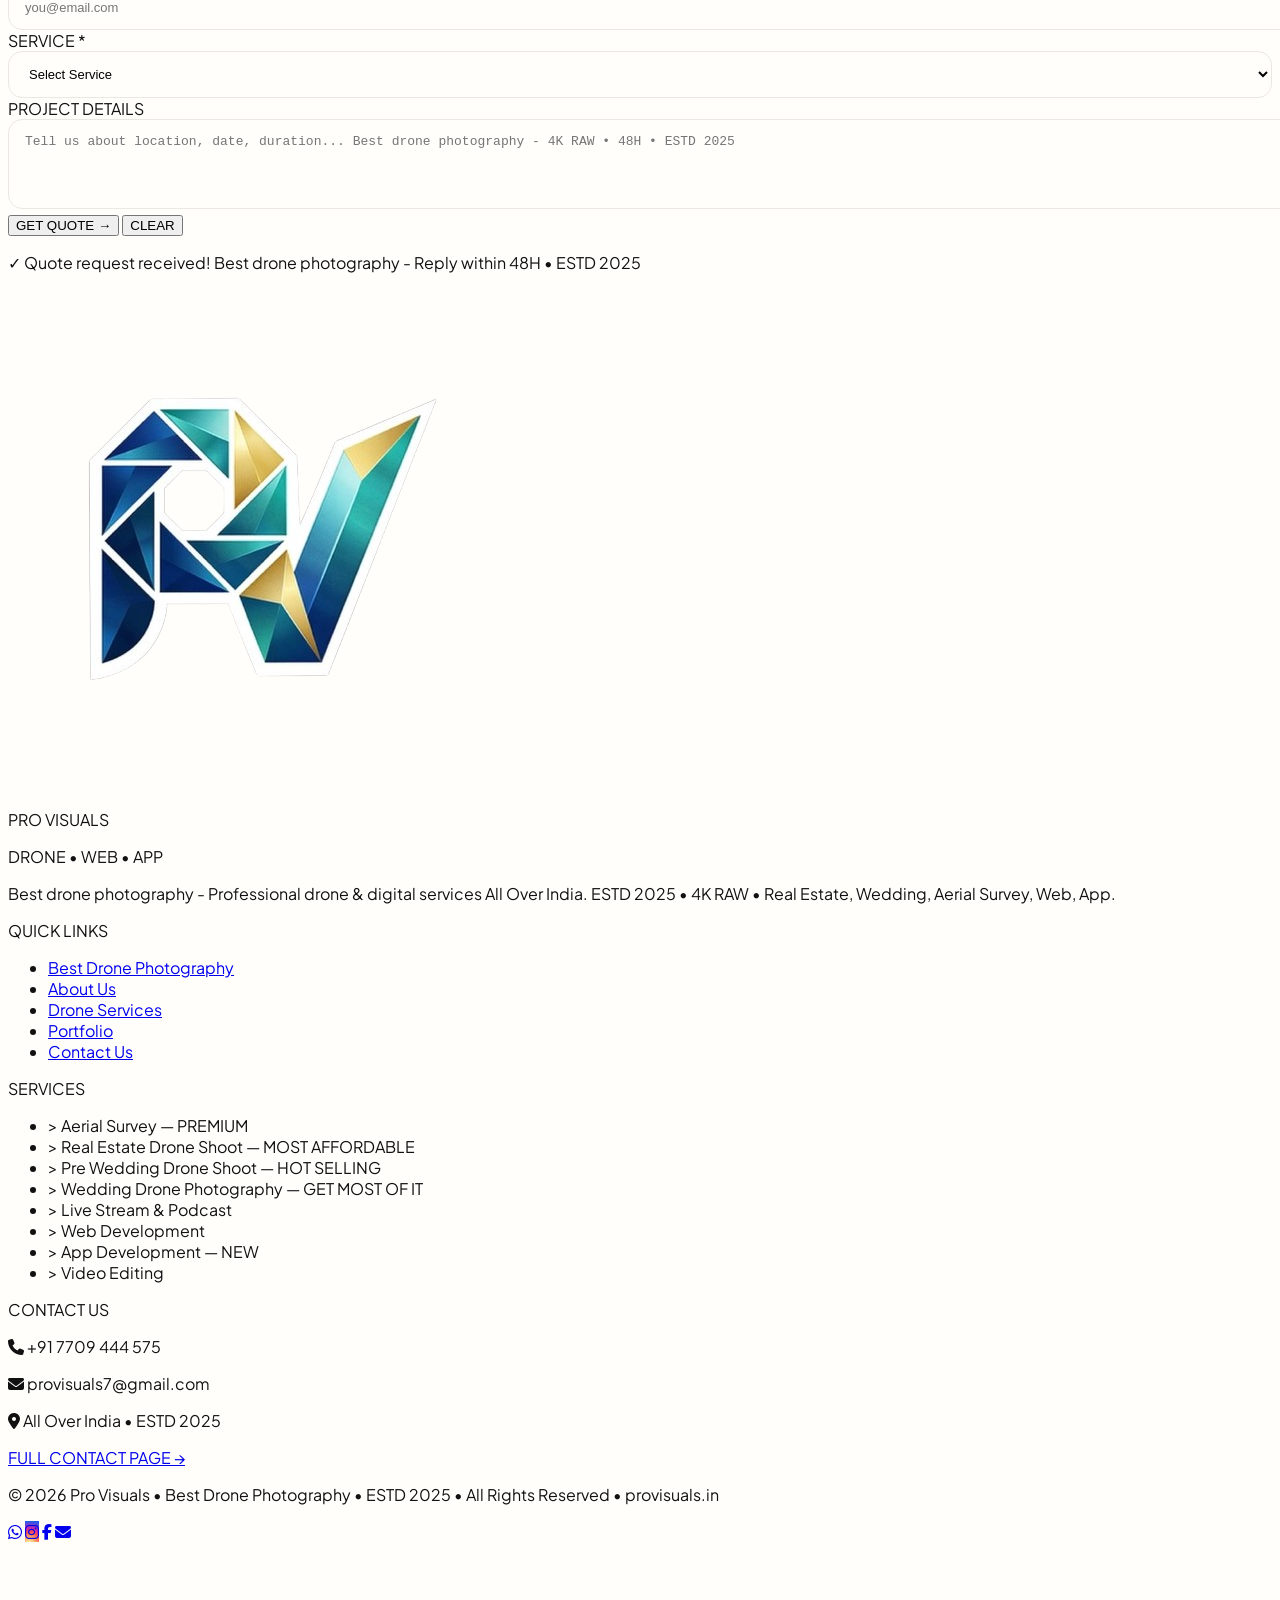
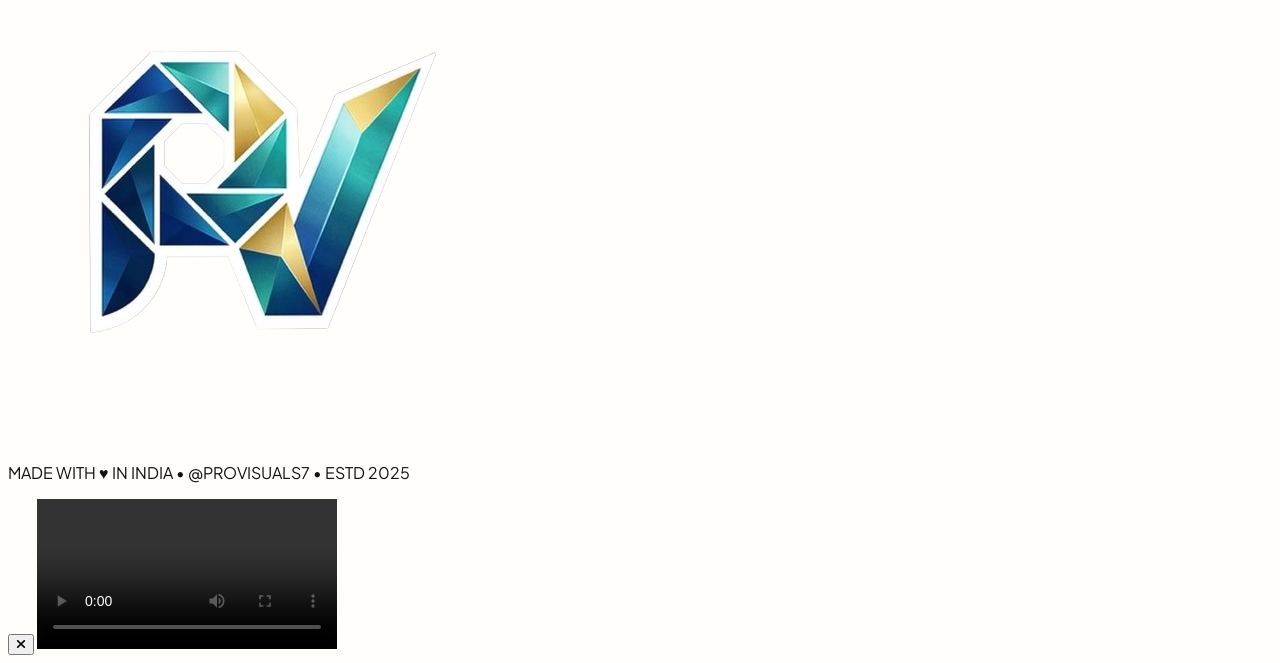
==== commit 0d80f0cc: "Update index.html" ====
--- a/index.html
+++ b/index.html
@@ -7,7 +7,7 @@
 <link rel="icon" type="image/png" href="ProVisualsLogo.png">
 <link rel="apple-touch-icon" href="ProVisualsLogo.png">
 
-<!-- SEO TOP 1 -->
+<!-- SEO TOP 1 - PUNE KEPT IN META ONLY -->
 <meta name="description" content="Pro Visuals Pune - Best Drone Photography & Videography in Pune, Mumbai, All Over India. Real Estate Drone Shoot, Wedding Drone, Pre-Wedding, Aerial Survey, Web & App Development. ESTD 2025 | 4K RAW | +91 7709444575">
 <meta name="keywords" content="drone photography pune, drone videography pune, drone shoot pune, real estate drone shoot pune, wedding drone photography pune, pre wedding drone shoot pune, aerial survey pune, drone services pune, best drone photographer pune, web development pune, app development pune, video editing pune, drone photography mumbai, drone services all over india">
 <meta name="author" content="Pro Visuals">
@@ -75,7 +75,7 @@
 <a href="#contact-form" class="floating-quote"><i class="fa-solid fa-paper-plane"></i> GET A QUOTE</a>
 
 <nav class="absolute top-0 w-full z-50 px-6 md:px-12 py-4 flex justify-between items-center">
-  <div class="flex items-center gap-3 text-white"><img src="ProVisualsLogo.png" alt="Pro Visuals Logo - Best Drone Photography Pune" class="w-11 h-11 rounded-full object-cover border border-white/30 bg-white p-1"><div><p class="font-bold tracking-[0.2em] text-sm leading-none">PRO VISUALS</p><p class="text-[7px] tracking-[0.3em] opacity-70">PUNE • ESTD 2025</p></div></div>
+  <div class="flex items-center gap-3 text-white"><img src="ProVisualsLogo.png" alt="Pro Visuals Logo - Best Drone Photography" class="w-11 h-11 rounded-full object-cover border border-white/30 bg-white p-1"><div><p class="font-bold tracking-[0.2em] text-sm leading-none">PRO VISUALS</p><p class="text-[7px] tracking-[0.3em] opacity-70">ESTD 2025</p></div></div>
   <div class="hidden lg:flex gap-8 text-[11px] tracking-widest text-white/70 font-bold">
     <a href="index.html" class="text-white border-b border-orange pb-1">HOME</a>
     <a href="services.html">SERVICES</a>
@@ -88,7 +88,7 @@
 </nav>
 
 <div id="mobMenu" class="fixed inset-0 bg-ink z-[70] hidden flex-col items-center justify-center gap-8 text-white tracking-widest font-bold">
-<img src="ProVisualsLogo.png" alt="Pro Visuals Pune" class="w-20 h-20 rounded-full object-cover border border-white/20 bg-white p-1 mb-4">
+<img src="ProVisualsLogo.png" alt="Pro Visuals" class="w-20 h-20 rounded-full object-cover border border-white/20 bg-white p-1 mb-4">
 <button id="closeMob" class="absolute top-6 right-6 text-2xl">×</button>
 <a href="index.html">HOME</a>
 <a href="services.html">SERVICES</a>
@@ -99,58 +99,58 @@
 </div>
 
 <section class="relative min-h-[85vh] flex items-center bg-ink overflow-hidden">
-  <div class="absolute inset-0"><img src="https://images.unsplash.com/photo-1529653323121-e4731c50e7ac?q=80&w=1333&auto=format&fit=crop&ixlib=rb-4.1.0" alt="Best Drone Photography Pune - Aerial View" class="w-full h-full object-cover opacity-50"><div class="absolute inset-0 bg-gradient-to-r from-ink via-ink/80 to-ink/20"></div><div class="absolute top-20 right-20 w-[500px] h-[500px] bg-orange/20 blur-[120px] rounded-full"></div></div>
-  <div class="relative z-10 w-full px-6 md:px-12 lg:px-20 pt-20"><div class="max-w-[640px]"><p class="text-orange text-[11px] font-bold tracking-[0.4em] mb-4">BEST DRONE PHOTOGRAPHY IN PUNE • ESTD 2025</p><h1 class="hero-title text-white text-[11vw] md:text-[5.6vw]">ELEVATE YOUR<br><span class="orange-3d">PERSPECTIVE</span></h1><h2 class="text-white/60 text-[13px] mt-6 max-w-[420px] leading-relaxed font-normal">Professional drone photography Pune, real estate drone shoot, wedding drone, aerial survey & complete digital services. All Over India • 4K RAW • 48H Reply</h2><div class="flex flex-wrap gap-4 mt-8"><a href="services.html" class="bg-orange text-white text-[11px] font-bold tracking-widest px-8 py-4 rounded-full hover:bg-white hover:text-ink transition">EXPLORE SERVICES →</a><button id="showreelBtn" class="flex items-center gap-3 text-white text-[11px] tracking-widest font-bold"><span class="w-10 h-10 rounded-full border border-white/30 flex items-center justify-center"><i class="fa-solid fa-play text-[10px]"></i></span> WATCH SHOWREEL</button></div></div></div>
+  <div class="absolute inset-0"><img src="https://images.unsplash.com/photo-1529653323121-e4731c50e7ac?q=80&w=1333&auto=format&fit=crop&ixlib=rb-4.1.0" alt="Best Drone Photography - Aerial View" class="w-full h-full object-cover opacity-50"><div class="absolute inset-0 bg-gradient-to-r from-ink via-ink/80 to-ink/20"></div><div class="absolute top-20 right-20 w-[500px] h-[500px] bg-orange/20 blur-[120px] rounded-full"></div></div>
+  <div class="relative z-10 w-full px-6 md:px-12 lg:px-20 pt-20"><div class="max-w-[640px]"><p class="text-orange text-[11px] font-bold tracking-[0.4em] mb-4">BEST DRONE PHOTOGRAPHY • ESTD 2025</p><h1 class="hero-title text-white text-[11vw] md:text-[5.6vw]">ELEVATE YOUR<br><span class="orange-3d">PERSPECTIVE</span></h1><h2 class="text-white/60 text-[13px] mt-6 max-w-[420px] leading-relaxed font-normal">Professional drone photography, real estate drone shoot, wedding drone, aerial survey & complete digital services. All Over India • 4K RAW • 48H Reply</h2><div class="flex flex-wrap gap-4 mt-8"><a href="services.html" class="bg-orange text-white text-[11px] font-bold tracking-widest px-8 py-4 rounded-full hover:bg-white hover:text-ink transition">EXPLORE SERVICES →</a><button id="showreelBtn" class="flex items-center gap-3 text-white text-[11px] tracking-widest font-bold"><span class="w-10 h-10 rounded-full border border-white/30 flex items-center justify-center"><i class="fa-solid fa-play text-[10px]"></i></span> WATCH SHOWREEL</button></div></div></div>
 </section>
 
 <section id="services" class="py-20 bg-paper px-6 md:px-10">
-  <div class="flex flex-wrap justify-between items-end mb-12 gap-4"><div><p class="text-orange text-[11px] font-bold tracking-[0.35em]">WHAT WE DO — DRONE PHOTOGRAPHY PUNE • ESTD 2025</p><h2 class="font-syne font-bold text-[10vw] md:text-[5vw] leading-[0.85] mt-2">OUR<br><span style="-webkit-text-stroke:1px #111;color:transparent">SERVICES</span></h2></div><a href="services.html" class="border border-line text-[11px] font-bold tracking-widest px-6 py-3 rounded-full hover:bg-ink hover:text-white transition">VIEW ALL SERVICES →</a></div>
+  <div class="flex flex-wrap justify-between items-end mb-12 gap-4"><div><p class="text-orange text-[11px] font-bold tracking-[0.35em]">WHAT WE DO — DRONE PHOTOGRAPHY • ESTD 2025</p><h2 class="font-syne font-bold text-[10vw] md:text-[5vw] leading-[0.85] mt-2">OUR<br><span style="-webkit-text-stroke:1px #111;color:transparent">SERVICES</span></h2></div><a href="services.html" class="border border-line text-[11px] font-bold tracking-widest px-6 py-3 rounded-full hover:bg-ink hover:text-white transition">VIEW ALL SERVICES →</a></div>
   <div class="max-w-[1400px] mx-auto grid grid-cols-1 md:grid-cols-2 lg:grid-cols-4 gap-4 auto-rows-[220px]">
-    <a href="services.html" class="tilt-card service-dark rounded-[18px] p-[18px] flex flex-col relative overflow-hidden"><div class="absolute top-0 right-0 w-20 h-20 bg-orange/40 blur-[18px] rounded-full"></div><div class="flex gap-2.5 relative z-10"><div class="w-8 h-8 rounded-[8px] bg-orange/20 border border-orange/30 flex items-center justify-center text-orange text-[13px] shrink-0"><i class="fa-solid fa-camera"></i></div><div class="leading-tight"><p class="text-orange text-[8px] font-bold tracking-widest">PREMIUM PACKAGE</p><h3 class="text-white font-bold text-[12px] tracking-wide mt-0.5">AERIAL SURVEY PUNE</h3><p class="text-white/40 text-[8.5px] mt-1">Precision drone mapping.</p></div></div><div class="mt-auto pt-4 space-y-[6px] text-[10px] text-white/65 relative z-10"><p class="flex items-center gap-2"><span class="check"><i class="fa-solid fa-check"></i></span> Unlimited Photos</p><p class="flex items-center gap-2"><span class="check"><i class="fa-solid fa-check"></i></span> 10 Retouched</p><p class="flex items-center gap-2"><span class="check"><i class="fa-solid fa-check"></i></span> All raw video instantly</p><p class="flex items-center gap-2"><span class="check"><i class="fa-solid fa-check"></i></span> Up to 1 hour</p></div><div class="absolute bottom-0 left-0 w-full h-[2px] bg-orange"></div></a>
-    <a href="services.html" class="tilt-card bg-white border border-line rounded-[18px] p-[18px] flex flex-col relative"><div class="flex gap-2.5"><div class="w-8 h-8 rounded-[8px] bg-sand border border-line flex items-center justify-center text-charcoal text-[13px] shrink-0"><i class="fa-regular fa-building"></i></div><div class="leading-tight"><p class="text-orange text-[8px] font-bold tracking-widest">MOST AFFORDABLE</p><h3 class="text-charcoal font-bold text-[12px] tracking-wide mt-0.5">REAL ESTATE DRONE PUNE</h3><p class="text-charcoal/50 text-[8.5px] mt-1">Visuals that sell faster.</p></div></div><div class="mt-auto pt-4 space-y-[6px] text-[10px] text-charcoal/70"><p class="flex items-center gap-2"><span class="check"><i class="fa-solid fa-check"></i></span> Unlimited Photos</p><p class="flex items-center gap-2"><span class="check"><i class="fa-solid fa-check"></i></span> 10 Retouched + 1 Video</p><p class="flex items-center gap-2"><span class="check"><i class="fa-solid fa-check"></i></span> All raw footage</p><p class="flex items-center gap-2"><span class="check"><i class="fa-solid fa-check"></i></span> Duration: 2 hours</p></div><div class="absolute bottom-0 left-0 w-full h-[2px] bg-gold"></div></a>
-    <a href="services.html" class="tilt-card bg-beige border border-line rounded-[18px] p-[18px] flex flex-col relative"><div class="flex gap-2.5"><div class="w-8 h-8 rounded-[8px] bg-white border border-line flex items-center justify-center text-orange text-[13px] shrink-0"><i class="fa-solid fa-heart"></i></div><div class="leading-tight"><p class="text-orange text-[8px] font-bold tracking-widest">HOT SELLING</p><h3 class="text-charcoal font-bold text-[12px] tracking-wide mt-0.5">PRE-WEDDING DRONE PUNE</h3><p class="text-charcoal/50 text-[8.5px] mt-1">Aerial shots for love story.</p></div></div><div class="mt-auto pt-4 space-y-[6px] text-[10px] text-charcoal/70"><p class="flex items-center gap-2"><span class="check"><i class="fa-solid fa-check"></i></span> Unlimited Photos</p><p class="flex items-center gap-2"><span class="check"><i class="fa-solid fa-check"></i></span> All raw video</p><p class="flex items-center gap-2"><span class="check"><i class="fa-solid fa-check"></i></span> Up to 4 hours</p><p class="flex items-center gap-2"><span class="check"><i class="fa-solid fa-check"></i></span> Cinematic angles</p></div><div class="absolute bottom-0 left-0 w-full h-[2px] bg-orange"></div></a>
-    <a href="services.html" class="tilt-card bg-white border border-line rounded-[18px] p-[18px] flex flex-col relative"><div class="flex gap-2.5"><div class="w-8 h-8 rounded-[8px] bg-beige border border-line flex items-center justify-center text-gold text-[13px] shrink-0"><i class="fa-regular fa-gem"></i></div><div class="leading-tight"><p class="text-charcoal/60 text-[8px] font-bold tracking-widest">GET MOST OF IT</p><h3 class="text-charcoal font-bold text-[12px] tracking-wide mt-0.5">WEDDING DRONE PUNE</h3><p class="text-charcoal/50 text-[8.5px] mt-1">Grandeur from above.</p></div></div><div class="mt-auto pt-4 space-y-[6px] text-[10px] text-charcoal/70"><p class="flex items-center gap-2"><span class="check"><i class="fa-solid fa-check"></i></span> Unlimited Photos</p><p class="flex items-center gap-2"><span class="check"><i class="fa-solid fa-check"></i></span> All raw video</p><p class="flex items-center gap-2"><span class="check"><i class="fa-solid fa-check"></i></span> Up to 4 hours</p><p class="flex items-center gap-2"><span class="check"><i class="fa-solid fa-check"></i></span> Coordination with team</p></div><div class="absolute bottom-0 left-0 w-full h-[2px] bg-gold"></div></a>
+    <a href="services.html" class="tilt-card service-dark rounded-[18px] p-[18px] flex flex-col relative overflow-hidden"><div class="absolute top-0 right-0 w-20 h-20 bg-orange/40 blur-[18px] rounded-full"></div><div class="flex gap-2.5 relative z-10"><div class="w-8 h-8 rounded-[8px] bg-orange/20 border border-orange/30 flex items-center justify-center text-orange text-[13px] shrink-0"><i class="fa-solid fa-camera"></i></div><div class="leading-tight"><p class="text-orange text-[8px] font-bold tracking-widest">PREMIUM PACKAGE</p><h3 class="text-white font-bold text-[12px] tracking-wide mt-0.5">AERIAL SURVEY</h3><p class="text-white/40 text-[8.5px] mt-1">Precision drone mapping.</p></div></div><div class="mt-auto pt-4 space-y-[6px] text-[10px] text-white/65 relative z-10"><p class="flex items-center gap-2"><span class="check"><i class="fa-solid fa-check"></i></span> Unlimited Photos</p><p class="flex items-center gap-2"><span class="check"><i class="fa-solid fa-check"></i></span> 10 Retouched</p><p class="flex items-center gap-2"><span class="check"><i class="fa-solid fa-check"></i></span> All raw video instantly</p><p class="flex items-center gap-2"><span class="check"><i class="fa-solid fa-check"></i></span> Up to 1 hour</p></div><div class="absolute bottom-0 left-0 w-full h-[2px] bg-orange"></div></a>
+    <a href="services.html" class="tilt-card bg-white border border-line rounded-[18px] p-[18px] flex flex-col relative"><div class="flex gap-2.5"><div class="w-8 h-8 rounded-[8px] bg-sand border border-line flex items-center justify-center text-charcoal text-[13px] shrink-0"><i class="fa-regular fa-building"></i></div><div class="leading-tight"><p class="text-orange text-[8px] font-bold tracking-widest">MOST AFFORDABLE</p><h3 class="text-charcoal font-bold text-[12px] tracking-wide mt-0.5">REAL ESTATE DRONE</h3><p class="text-charcoal/50 text-[8.5px] mt-1">Visuals that sell faster.</p></div></div><div class="mt-auto pt-4 space-y-[6px] text-[10px] text-charcoal/70"><p class="flex items-center gap-2"><span class="check"><i class="fa-solid fa-check"></i></span> Unlimited Photos</p><p class="flex items-center gap-2"><span class="check"><i class="fa-solid fa-check"></i></span> 10 Retouched + 1 Video</p><p class="flex items-center gap-2"><span class="check"><i class="fa-solid fa-check"></i></span> All raw footage</p><p class="flex items-center gap-2"><span class="check"><i class="fa-solid fa-check"></i></span> Duration: 2 hours</p></div><div class="absolute bottom-0 left-0 w-full h-[2px] bg-gold"></div></a>
+    <a href="services.html" class="tilt-card bg-beige border border-line rounded-[18px] p-[18px] flex flex-col relative"><div class="flex gap-2.5"><div class="w-8 h-8 rounded-[8px] bg-white border border-line flex items-center justify-center text-orange text-[13px] shrink-0"><i class="fa-solid fa-heart"></i></div><div class="leading-tight"><p class="text-orange text-[8px] font-bold tracking-widest">HOT SELLING</p><h3 class="text-charcoal font-bold text-[12px] tracking-wide mt-0.5">PRE-WEDDING DRONE</h3><p class="text-charcoal/50 text-[8.5px] mt-1">Aerial shots for love story.</p></div></div><div class="mt-auto pt-4 space-y-[6px] text-[10px] text-charcoal/70"><p class="flex items-center gap-2"><span class="check"><i class="fa-solid fa-check"></i></span> Unlimited Photos</p><p class="flex items-center gap-2"><span class="check"><i class="fa-solid fa-check"></i></span> All raw video</p><p class="flex items-center gap-2"><span class="check"><i class="fa-solid fa-check"></i></span> Up to 4 hours</p><p class="flex items-center gap-2"><span class="check"><i class="fa-solid fa-check"></i></span> Cinematic angles</p></div><div class="absolute bottom-0 left-0 w-full h-[2px] bg-orange"></div></a>
+    <a href="services.html" class="tilt-card bg-white border border-line rounded-[18px] p-[18px] flex flex-col relative"><div class="flex gap-2.5"><div class="w-8 h-8 rounded-[8px] bg-beige border border-line flex items-center justify-center text-gold text-[13px] shrink-0"><i class="fa-regular fa-gem"></i></div><div class="leading-tight"><p class="text-charcoal/60 text-[8px] font-bold tracking-widest">GET MOST OF IT</p><h3 class="text-charcoal font-bold text-[12px] tracking-wide mt-0.5">WEDDING DRONE</h3><p class="text-charcoal/50 text-[8.5px] mt-1">Grandeur from above.</p></div></div><div class="mt-auto pt-4 space-y-[6px] text-[10px] text-charcoal/70"><p class="flex items-center gap-2"><span class="check"><i class="fa-solid fa-check"></i></span> Unlimited Photos</p><p class="flex items-center gap-2"><span class="check"><i class="fa-solid fa-check"></i></span> All raw video</p><p class="flex items-center gap-2"><span class="check"><i class="fa-solid fa-check"></i></span> Up to 4 hours</p><p class="flex items-center gap-2"><span class="check"><i class="fa-solid fa-check"></i></span> Coordination with team</p></div><div class="absolute bottom-0 left-0 w-full h-[2px] bg-gold"></div></a>
     <a href="services.html" class="tilt-card service-dark rounded-[18px] p-[18px] flex flex-col relative overflow-hidden"><div class="flex gap-2.5 relative z-10"><div class="w-8 h-8 rounded-[8px] bg-orange/20 border border-orange/30 flex items-center justify-center text-orange text-[13px] shrink-0"><i class="fa-solid fa-podcast"></i></div><div class="leading-tight"><p class="text-orange text-[8px] font-bold tracking-widest">FOR CORPORATE EVENTS</p><h3 class="text-white font-bold text-[12px] tracking-wide mt-0.5">LIVE STREAM & PODCAST</h3><p class="text-white/40 text-[8.5px] mt-1">Crystal clear broadcast.</p></div></div><div class="mt-auto pt-4 space-y-[6px] text-[10px] text-white/65 relative z-10"><p class="flex items-center gap-2"><span class="check"><i class="fa-solid fa-check"></i></span> Multi-cam Recording</p><p class="flex items-center gap-2"><span class="check"><i class="fa-solid fa-check"></i></span> Raw video + audio</p><p class="flex items-center gap-2"><span class="check"><i class="fa-solid fa-check"></i></span> Live broadcasting</p><p class="flex items-center gap-2"><span class="check"><i class="fa-solid fa-check"></i></span> Up to 8 hours</p></div><div class="absolute bottom-0 left-0 w-full h-[2px] bg-orange"></div></a>
-    <a href="services.html" class="tilt-card bg-white border border-line rounded-[18px] p-[18px] flex flex-col relative"><div class="flex gap-2.5"><div class="w-8 h-8 rounded-[8px] bg-beige border border-line flex items-center justify-center text-orange text-[13px] shrink-0"><i class="fa-solid fa-code"></i></div><div class="leading-tight"><p class="text-orange text-[8px] font-bold tracking-widest">PREMIUM DIGITAL</p><h3 class="text-charcoal font-bold text-[12px] tracking-wide mt-0.5">WEB DEVELOPMENT PUNE</h3><p class="text-charcoal/50 text-[8.5px] mt-1">Fast, cinematic, converting.</p></div></div><div class="mt-auto pt-4 space-y-[6px] text-[10px] text-charcoal/70"><p class="flex items-center gap-2"><span class="check"><i class="fa-solid fa-check"></i></span> E-Commerce & Portfolios</p><p class="flex items-center gap-2"><span class="check"><i class="fa-solid fa-check"></i></span> Responsive & SEO</p><p class="flex items-center gap-2"><span class="check"><i class="fa-solid fa-check"></i></span> Domain & Hosting</p><p class="flex items-center gap-2"><span class="check"><i class="fa-solid fa-check"></i></span> Care Plan & Security</p></div><div class="absolute bottom-0 left-0 w-full h-[2px] bg-gold"></div></a>
-    <a href="services.html" class="tilt-card bg-charcoal border border-white/10 rounded-[18px] p-[18px] flex flex-col relative overflow-hidden"><div class="absolute top-0 right-0 w-20 h-20 bg-orange/30 blur-[18px] rounded-full"></div><div class="flex gap-2.5 relative z-10"><div class="w-8 h-8 rounded-[8px] bg-orange/20 border border-orange/30 flex items-center justify-center text-orange text-[13px] shrink-0"><i class="fa-solid fa-mobile-screen-button"></i></div><div class="leading-tight"><p class="text-orange text-[8px] font-bold tracking-widest">NEW LAUNCH</p><h3 class="text-white font-bold text-[12px] tracking-wide mt-0.5">APP DEVELOPMENT PUNE</h3><p class="text-white/40 text-[8.5px] mt-1">iOS & Android apps.</p></div></div><div class="mt-auto pt-4 space-y-[6px] text-[10px] text-white/65 relative z-10"><p class="flex items-center gap-2"><span class="check"><i class="fa-solid fa-check"></i></span> Flutter / React Native</p><p class="flex items-center gap-2"><span class="check"><i class="fa-solid fa-check"></i></span> Store Deployment</p><p class="flex items-center gap-2"><span class="check"><i class="fa-solid fa-check"></i></span> UI/UX + Backend + API</p><p class="flex items-center gap-2"><span class="check"><i class="fa-solid fa-check"></i></span> Maintenance Included</p></div><div class="absolute bottom-0 left-0 w-full h-[2px] bg-orange"></div></a>
-    <a href="services.html" class="tilt-card bg-beige border border-line rounded-[18px] p-[18px] flex flex-col relative"><div class="flex gap-2.5"><div class="w-8 h-8 rounded-[8px] bg-orange flex items-center justify-center text-white text-[13px] shrink-0"><i class="fa-solid fa-clapperboard"></i></div><div class="leading-tight"><h3 class="text-charcoal font-bold text-[12px] tracking-wide">VIDEO EDITING PUNE</h3><p class="text-charcoal/50 text-[8.5px] mt-1">Raw to captivating stories.</p></div></div><div class="mt-auto pt-4 space-y-[6px] text-[10px] text-charcoal/70"><p class="flex items-center gap-2"><span class="check"><i class="fa-solid fa-check"></i></span> Reels & Shorts 9:16</p><p class="flex items-center gap-2"><span class="check"><i class="fa-solid fa-check"></i></span> Podcasts & Corporate 4K</p><p class="flex items-center gap-2"><span class="check"><i class="fa-solid fa-check"></i></span> Cinematic color grading</p><p class="flex items-center gap-2"><span class="check"><i class="fa-solid fa-check"></i></span> Teaser + Full film</p></div><div class="absolute bottom-0 left-0 w-full h-[2px] bg-orange"></div></a>
+    <a href="services.html" class="tilt-card bg-white border border-line rounded-[18px] p-[18px] flex flex-col relative"><div class="flex gap-2.5"><div class="w-8 h-8 rounded-[8px] bg-beige border border-line flex items-center justify-center text-orange text-[13px] shrink-0"><i class="fa-solid fa-code"></i></div><div class="leading-tight"><p class="text-orange text-[8px] font-bold tracking-widest">PREMIUM DIGITAL</p><h3 class="text-charcoal font-bold text-[12px] tracking-wide mt-0.5">WEB DEVELOPMENT</h3><p class="text-charcoal/50 text-[8.5px] mt-1">Fast, cinematic, converting.</p></div></div><div class="mt-auto pt-4 space-y-[6px] text-[10px] text-charcoal/70"><p class="flex items-center gap-2"><span class="check"><i class="fa-solid fa-check"></i></span> E-Commerce & Portfolios</p><p class="flex items-center gap-2"><span class="check"><i class="fa-solid fa-check"></i></span> Responsive & SEO</p><p class="flex items-center gap-2"><span class="check"><i class="fa-solid fa-check"></i></span> Domain & Hosting</p><p class="flex items-center gap-2"><span class="check"><i class="fa-solid fa-check"></i></span> Care Plan & Security</p></div><div class="absolute bottom-0 left-0 w-full h-[2px] bg-gold"></div></a>
+    <a href="services.html" class="tilt-card bg-charcoal border border-white/10 rounded-[18px] p-[18px] flex flex-col relative overflow-hidden"><div class="absolute top-0 right-0 w-20 h-20 bg-orange/30 blur-[18px] rounded-full"></div><div class="flex gap-2.5 relative z-10"><div class="w-8 h-8 rounded-[8px] bg-orange/20 border border-orange/30 flex items-center justify-center text-orange text-[13px] shrink-0"><i class="fa-solid fa-mobile-screen-button"></i></div><div class="leading-tight"><p class="text-orange text-[8px] font-bold tracking-widest">NEW LAUNCH</p><h3 class="text-white font-bold text-[12px] tracking-wide mt-0.5">APP DEVELOPMENT</h3><p class="text-white/40 text-[8.5px] mt-1">iOS & Android apps.</p></div></div><div class="mt-auto pt-4 space-y-[6px] text-[10px] text-white/65 relative z-10"><p class="flex items-center gap-2"><span class="check"><i class="fa-solid fa-check"></i></span> Flutter / React Native</p><p class="flex items-center gap-2"><span class="check"><i class="fa-solid fa-check"></i></span> Store Deployment</p><p class="flex items-center gap-2"><span class="check"><i class="fa-solid fa-check"></i></span> UI/UX + Backend + API</p><p class="flex items-center gap-2"><span class="check"><i class="fa-solid fa-check"></i></span> Maintenance Included</p></div><div class="absolute bottom-0 left-0 w-full h-[2px] bg-orange"></div></a>
+    <a href="services.html" class="tilt-card bg-beige border border-line rounded-[18px] p-[18px] flex flex-col relative"><div class="flex gap-2.5"><div class="w-8 h-8 rounded-[8px] bg-orange flex items-center justify-center text-white text-[13px] shrink-0"><i class="fa-solid fa-clapperboard"></i></div><div class="leading-tight"><h3 class="text-charcoal font-bold text-[12px] tracking-wide">VIDEO EDITING</h3><p class="text-charcoal/50 text-[8.5px] mt-1">Raw to captivating stories.</p></div></div><div class="mt-auto pt-4 space-y-[6px] text-[10px] text-charcoal/70"><p class="flex items-center gap-2"><span class="check"><i class="fa-solid fa-check"></i></span> Reels & Shorts 9:16</p><p class="flex items-center gap-2"><span class="check"><i class="fa-solid fa-check"></i></span> Podcasts & Corporate 4K</p><p class="flex items-center gap-2"><span class="check"><i class="fa-solid fa-check"></i></span> Cinematic color grading</p><p class="flex items-center gap-2"><span class="check"><i class="fa-solid fa-check"></i></span> Teaser + Full film</p></div><div class="absolute bottom-0 left-0 w-full h-[2px] bg-orange"></div></a>
   </div>
 </section>
 
 <section id="portfolio" class="bg-[#0E0D0B] py-24 relative overflow-hidden">
-  <div class="text-center mb-12 px-6"><h2 class="font-syne font-extrabold text-[13vw] md:text-[5vw] leading-[0.9] tracking-tight"><span class="text-orange italic">Featured</span> <span class="text-white">Projects</span></h2><p class="text-white/50 text-[12px] tracking-wide mt-4 max-w-[600px] mx-auto">Best drone photography Pune - Real estate, wedding, pre-wedding, web & app - All Over India • ESTD 2025 • 4K RAW</p><a href="portfolio.html" class="inline-block mt-6 border border-white/20 text-white text-[11px] tracking-widest px-6 py-3 rounded-full hover:bg-white hover:text-black transition">VIEW FULL PORTFOLIO →</a></div>
+  <div class="text-center mb-12 px-6"><h2 class="font-syne font-extrabold text-[13vw] md:text-[5vw] leading-[0.9] tracking-tight"><span class="text-orange italic">Featured</span> <span class="text-white">Projects</span></h2><p class="text-white/50 text-[12px] tracking-wide mt-4 max-w-[600px] mx-auto">Best drone photography - Real estate, wedding, pre-wedding, web & app - All Over India • ESTD 2025 • 4K RAW</p><a href="portfolio.html" class="inline-block mt-6 border border-white/20 text-white text-[11px] tracking-widest px-6 py-3 rounded-full hover:bg-white hover:text-black transition">VIEW FULL PORTFOLIO →</a></div>
   <div class="marquee"><div class="marquee-track">
     <div class="flex gap-5 shrink-0">
-      <div class="w-[310px] shrink-0 rounded-[18px] overflow-hidden border border-white/10 bg-[#1A1917]"><img src="https://images.unsplash.com/photo-1519741497674-611481863552?auto=format&fit=crop&w=600&q=80" alt="Wedding Drone Photography Pune - Royal Wedding Amanora" class="w-full h-[180px] object-cover"><div class="p-4"><p class="text-white font-bold text-[14px]">Royal Wedding - Amanora</p><p class="text-white/40 text-[11px] mt-1">Wedding Drone Shoot • Pune</p></div></div>
-      <div class="w-[310px] shrink-0 rounded-[18px] overflow-hidden border border-white/10 bg-[#1A1917]"><img src="https://images.unsplash.com/photo-1460925895917-afdab827c52f?auto=format&fit=crop&w=600&q=80" alt="Web Development Pune - E-Commerce Website" class="w-full h-[180px] object-cover"><div class="p-4"><p class="text-white font-bold text-[14px]">E-Commerce Website</p><p class="text-white/40 text-[11px] mt-1">Web Development • Pune</p></div></div>
-      <div class="w-[310px] shrink-0 rounded-[18px] overflow-hidden border border-white/10 bg-[#1A1917]"><img src="https://images.unsplash.com/photo-1558655146-d09347e92766?auto=format&fit=crop&w=600&q=80" alt="App Development Pune - Food Delivery App" class="w-full h-[180px] object-cover"><div class="p-4"><p class="text-white font-bold text-[14px]">Food Delivery App</p><p class="text-white/40 text-[11px] mt-1">App Development • Flutter Pune</p></div></div>
-    </div>
-    <div class="flex gap-5 shrink-0">
-      <div class="w-[310px] shrink-0 rounded-[18px] overflow-hidden border border-white/10 bg-[#1A1917]"><img src="https://images.unsplash.com/photo-1519741497674-611481863552?auto=format&fit=crop&w=600&q=80" alt="Wedding Drone Photography Pune - Royal Wedding Amanora" class="w-full h-[180px] object-cover"><div class="p-4"><p class="text-white font-bold text-[14px]">Royal Wedding - Amanora</p><p class="text-white/40 text-[11px] mt-1">Wedding Drone Shoot • Pune</p></div></div>
-      <div class="w-[310px] shrink-0 rounded-[18px] overflow-hidden border border-white/10 bg-[#1A1917]"><img src="https://images.unsplash.com/photo-1460925895917-afdab827c52f?auto=format&fit=crop&w=600&q=80" alt="Web Development Pune - E-Commerce Website" class="w-full h-[180px] object-cover"><div class="p-4"><p class="text-white font-bold text-[14px]">E-Commerce Website</p><p class="text-white/40 text-[11px] mt-1">Web Development • Pune</p></div></div>
-      <div class="w-[310px] shrink-0 rounded-[18px] overflow-hidden border border-white/10 bg-[#1A1917]"><img src="https://images.unsplash.com/photo-1558655146-d09347e92766?auto=format&fit=crop&w=600&q=80" alt="App Development Pune - Food Delivery App" class="w-full h-[180px] object-cover"><div class="p-4"><p class="text-white font-bold text-[14px]">Food Delivery App</p><p class="text-white/40 text-[11px] mt-1">App Development • Flutter Pune</p></div></div>
-    </div>
-    <div class="flex gap-5 shrink-0">
-      <div class="w-[310px] shrink-0 rounded-[18px] overflow-hidden border border-white/10 bg-[#1A1917]"><img src="https://images.unsplash.com/photo-1519741497674-611481863552?auto=format&fit=crop&w=600&q=80" alt="Wedding Drone Photography Pune - Royal Wedding Amanora" class="w-full h-[180px] object-cover"><div class="p-4"><p class="text-white font-bold text-[14px]">Royal Wedding - Amanora</p><p class="text-white/40 text-[11px] mt-1">Wedding Drone Shoot • Pune</p></div></div>
-      <div class="w-[310px] shrink-0 rounded-[18px] overflow-hidden border border-white/10 bg-[#1A1917]"><img src="https://images.unsplash.com/photo-1460925895917-afdab827c52f?auto=format&fit=crop&w=600&q=80" alt="Web Development Pune - E-Commerce Website" class="w-full h-[180px] object-cover"><div class="p-4"><p class="text-white font-bold text-[14px]">E-Commerce Website</p><p class="text-white/40 text-[11px] mt-1">Web Development • Pune</p></div></div>
-      <div class="w-[310px] shrink-0 rounded-[18px] overflow-hidden border border-white/10 bg-[#1A1917]"><img src="https://images.unsplash.com/photo-1558655146-d09347e92766?auto=format&fit=crop&w=600&q=80" alt="App Development Pune - Food Delivery App" class="w-full h-[180px] object-cover"><div class="p-4"><p class="text-white font-bold text-[14px]">Food Delivery App</p><p class="text-white/40 text-[11px] mt-1">App Development • Flutter Pune</p></div></div>
-    </div>
-    <div class="flex gap-5 shrink-0">
-      <div class="w-[310px] shrink-0 rounded-[18px] overflow-hidden border border-white/10 bg-[#1A1917]"><img src="https://images.unsplash.com/photo-1519741497674-611481863552?auto=format&fit=crop&w=600&q=80" alt="Wedding Drone Photography Pune - Royal Wedding Amanora" class="w-full h-[180px] object-cover"><div class="p-4"><p class="text-white font-bold text-[14px]">Royal Wedding - Amanora</p><p class="text-white/40 text-[11px] mt-1">Wedding Drone Shoot • Pune</p></div></div>
-      <div class="w-[310px] shrink-0 rounded-[18px] overflow-hidden border border-white/10 bg-[#1A1917]"><img src="https://images.unsplash.com/photo-1460925895917-afdab827c52f?auto=format&fit=crop&w=600&q=80" alt="Web Development Pune - E-Commerce Website" class="w-full h-[180px] object-cover"><div class="p-4"><p class="text-white font-bold text-[14px]">E-Commerce Website</p><p class="text-white/40 text-[11px] mt-1">Web Development • Pune</p></div></div>
-      <div class="w-[310px] shrink-0 rounded-[18px] overflow-hidden border border-white/10 bg-[#1A1917]"><img src="https://images.unsplash.com/photo-1558655146-d09347e92766?auto=format&fit=crop&w=600&q=80" alt="App Development Pune - Food Delivery App" class="w-full h-[180px] object-cover"><div class="p-4"><p class="text-white font-bold text-[14px]">Food Delivery App</p><p class="text-white/40 text-[11px] mt-1">App Development • Flutter Pune</p></div></div>
+      <div class="w-[310px] shrink-0 rounded-[18px] overflow-hidden border border-white/10 bg-[#1A1917]"><img src="https://images.unsplash.com/photo-1519741497674-611481863552?auto=format&fit=crop&w=600&q=80" alt="Wedding Drone Photography - Royal Wedding Amanora" class="w-full h-[180px] object-cover"><div class="p-4"><p class="text-white font-bold text-[14px]">Royal Wedding - Amanora</p><p class="text-white/40 text-[11px] mt-1">Wedding Drone Shoot</p></div></div>
+      <div class="w-[310px] shrink-0 rounded-[18px] overflow-hidden border border-white/10 bg-[#1A1917]"><img src="https://images.unsplash.com/photo-1460925895917-afdab827c52f?auto=format&fit=crop&w=600&q=80" alt="Web Development - E-Commerce Website" class="w-full h-[180px] object-cover"><div class="p-4"><p class="text-white font-bold text-[14px]">E-Commerce Website</p><p class="text-white/40 text-[11px] mt-1">Web Development</p></div></div>
+      <div class="w-[310px] shrink-0 rounded-[18px] overflow-hidden border border-white/10 bg-[#1A1917]"><img src="https://images.unsplash.com/photo-1558655146-d09347e92766?auto=format&fit=crop&w=600&q=80" alt="App Development - Food Delivery App" class="w-full h-[180px] object-cover"><div class="p-4"><p class="text-white font-bold text-[14px]">Food Delivery App</p><p class="text-white/40 text-[11px] mt-1">App Development • Flutter</p></div></div>
+    </div>
+    <div class="flex gap-5 shrink-0">
+      <div class="w-[310px] shrink-0 rounded-[18px] overflow-hidden border border-white/10 bg-[#1A1917]"><img src="https://images.unsplash.com/photo-1519741497674-611481863552?auto=format&fit=crop&w=600&q=80" alt="Wedding Drone Photography - Royal Wedding Amanora" class="w-full h-[180px] object-cover"><div class="p-4"><p class="text-white font-bold text-[14px]">Royal Wedding - Amanora</p><p class="text-white/40 text-[11px] mt-1">Wedding Drone Shoot</p></div></div>
+      <div class="w-[310px] shrink-0 rounded-[18px] overflow-hidden border border-white/10 bg-[#1A1917]"><img src="https://images.unsplash.com/photo-1460925895917-afdab827c52f?auto=format&fit=crop&w=600&q=80" alt="Web Development - E-Commerce Website" class="w-full h-[180px] object-cover"><div class="p-4"><p class="text-white font-bold text-[14px]">E-Commerce Website</p><p class="text-white/40 text-[11px] mt-1">Web Development</p></div></div>
+      <div class="w-[310px] shrink-0 rounded-[18px] overflow-hidden border border-white/10 bg-[#1A1917]"><img src="https://images.unsplash.com/photo-1558655146-d09347e92766?auto=format&fit=crop&w=600&q=80" alt="App Development - Food Delivery App" class="w-full h-[180px] object-cover"><div class="p-4"><p class="text-white font-bold text-[14px]">Food Delivery App</p><p class="text-white/40 text-[11px] mt-1">App Development • Flutter</p></div></div>
+    </div>
+    <div class="flex gap-5 shrink-0">
+      <div class="w-[310px] shrink-0 rounded-[18px] overflow-hidden border border-white/10 bg-[#1A1917]"><img src="https://images.unsplash.com/photo-1519741497674-611481863552?auto=format&fit=crop&w=600&q=80" alt="Wedding Drone Photography - Royal Wedding Amanora" class="w-full h-[180px] object-cover"><div class="p-4"><p class="text-white font-bold text-[14px]">Royal Wedding - Amanora</p><p class="text-white/40 text-[11px] mt-1">Wedding Drone Shoot</p></div></div>
+      <div class="w-[310px] shrink-0 rounded-[18px] overflow-hidden border border-white/10 bg-[#1A1917]"><img src="https://images.unsplash.com/photo-1460925895917-afdab827c52f?auto=format&fit=crop&w=600&q=80" alt="Web Development - E-Commerce Website" class="w-full h-[180px] object-cover"><div class="p-4"><p class="text-white font-bold text-[14px]">E-Commerce Website</p><p class="text-white/40 text-[11px] mt-1">Web Development</p></div></div>
+      <div class="w-[310px] shrink-0 rounded-[18px] overflow-hidden border border-white/10 bg-[#1A1917]"><img src="https://images.unsplash.com/photo-1558655146-d09347e92766?auto=format&fit=crop&w=600&q=80" alt="App Development - Food Delivery App" class="w-full h-[180px] object-cover"><div class="p-4"><p class="text-white font-bold text-[14px]">Food Delivery App</p><p class="text-white/40 text-[11px] mt-1">App Development • Flutter</p></div></div>
+    </div>
+    <div class="flex gap-5 shrink-0">
+      <div class="w-[310px] shrink-0 rounded-[18px] overflow-hidden border border-white/10 bg-[#1A1917]"><img src="https://images.unsplash.com/photo-1519741497674-611481863552?auto=format&fit=crop&w=600&q=80" alt="Wedding Drone Photography - Royal Wedding Amanora" class="w-full h-[180px] object-cover"><div class="p-4"><p class="text-white font-bold text-[14px]">Royal Wedding - Amanora</p><p class="text-white/40 text-[11px] mt-1">Wedding Drone Shoot</p></div></div>
+      <div class="w-[310px] shrink-0 rounded-[18px] overflow-hidden border border-white/10 bg-[#1A1917]"><img src="https://images.unsplash.com/photo-1460925895917-afdab827c52f?auto=format&fit=crop&w=600&q=80" alt="Web Development - E-Commerce Website" class="w-full h-[180px] object-cover"><div class="p-4"><p class="text-white font-bold text-[14px]">E-Commerce Website</p><p class="text-white/40 text-[11px] mt-1">Web Development</p></div></div>
+      <div class="w-[310px] shrink-0 rounded-[18px] overflow-hidden border border-white/10 bg-[#1A1917]"><img src="https://images.unsplash.com/photo-1558655146-d09347e92766?auto=format&fit=crop&w=600&q=80" alt="App Development - Food Delivery App" class="w-full h-[180px] object-cover"><div class="p-4"><p class="text-white font-bold text-[14px]">Food Delivery App</p><p class="text-white/40 text-[11px] mt-1">App Development • Flutter</p></div></div>
     </div>
   </div></div>
 </section>
 
 <section id="about" class="py-20 px-6 md:px-10 bg-paper">
   <div class="grid lg:grid-cols-12 gap-8">
-    <div class="lg:col-span-5"><div class="flex items-center gap-3 mb-4"><img src="ProVisualsLogo.png" alt="Pro Visuals Pune Logo" class="w-12 h-12 rounded-full object-cover border-2 border-orange/30 bg-white p-0.5"><p class="text-orange text-[11px] font-bold tracking-[0.3em]">BEHIND THE LENS • ESTD 2025</p></div><h2 class="font-syne font-bold text-[9vw] lg:text-[4.5vw] leading-[0.9] mt-3">WE ARE<br>PRO<br><span class="orange-3d">VISUALS</span></h2><p class="text-charcoal/60 text-[13px] mt-4 leading-relaxed">Best drone photography in Pune — drone, web, app & video editing, all under one roof. All Over India • 4K RAW • 48H delivery.</p><a href="about.html" class="inline-block mt-6 bg-ink text-white text-[11px] tracking-widest px-6 py-3 rounded-full hover:bg-orange transition">MORE ABOUT US →</a></div>
+    <div class="lg:col-span-5"><div class="flex items-center gap-3 mb-4"><img src="ProVisualsLogo.png" alt="Pro Visuals Logo" class="w-12 h-12 rounded-full object-cover border-2 border-orange/30 bg-white p-0.5"><p class="text-orange text-[11px] font-bold tracking-[0.3em]">BEHIND THE LENS • ESTD 2025</p></div><h2 class="font-syne font-bold text-[9vw] lg:text-[4.5vw] leading-[0.9] mt-3">WE ARE<br>PRO<br><span class="orange-3d">VISUALS</span></h2><p class="text-charcoal/60 text-[13px] mt-4 leading-relaxed">Best drone photography — drone, web, app & video editing, all under one roof. All Over India • 4K RAW • 48H delivery.</p><a href="about.html" class="inline-block mt-6 bg-ink text-white text-[11px] tracking-widest px-6 py-3 rounded-full hover:bg-orange transition">MORE ABOUT US →</a></div>
     <div class="lg:col-span-7 grid md:grid-cols-2 gap-4">
-      <div class="tilt-card bg-ink text-white rounded-[28px] p-8 h-[240px] flex flex-col justify-between relative overflow-hidden border border-white/10"><div class="w-12 h-12 rounded-full bg-white/10 flex items-center justify-center relative z-10"><i class="fa-solid fa-bullseye"></i></div><div class="relative z-10"><p class="font-bold">High Quality Results</p><p class="text-[11px] opacity-60">4K RAW • Cinematic Pune</p></div><div class="absolute bottom-0 left-0 w-full h-[2px] bg-orange"></div></div>
-      <div class="tilt-card bg-white border border-line rounded-[28px] p-8 h-[240px] flex flex-col justify-between relative overflow-hidden"><div class="w-12 h-12 rounded-[8px] bg-orange/10 border border-orange/30 flex items-center justify-center text-orange"><i class="fa-solid fa-users"></i></div><div><p class="font-bold text-charcoal">Experienced Team Pune</p><p class="text-[11px] text-charcoal/60">Licensed pilots • Pro editors</p></div><div class="absolute bottom-0 left-0 w-full h-[2px] bg-orange"></div></div>
-      <div class="tilt-card bg-white border border-line rounded-[28px] p-8 h-[240px] flex flex-col justify-between relative overflow-hidden"><div class="w-12 h-12 rounded-[8px] bg-beige border border-orange/30 flex items-center justify-center text-orange"><i class="fa-solid fa-camera"></i></div><div><p class="font-bold text-charcoal">Advanced Equipment</p><p class="text-[11px] text-charcoal/60">4K Drones • FPV • 4K RAW Pune</p></div><div class="absolute bottom-0 left-0 w-full h-[2px] bg-gold"></div></div>
-      <div class="tilt-card bg-orange text-white rounded-[28px] p-8 h-[240px] flex flex-col justify-between relative overflow-hidden border border-orange"><div class="w-12 h-12 rounded-full bg-black flex items-center justify-center"><i class="fa-regular fa-heart"></i></div><div><p class="font-bold">Customer Satisfaction Pune</p><p class="text-[11px] opacity-90">Your vision is our priority</p></div><div class="absolute bottom-0 left-0 w-full h-[2px] bg-black"></div></div>
+      <div class="tilt-card bg-ink text-white rounded-[28px] p-8 h-[240px] flex flex-col justify-between relative overflow-hidden border border-white/10"><div class="w-12 h-12 rounded-full bg-white/10 flex items-center justify-center relative z-10"><i class="fa-solid fa-bullseye"></i></div><div class="relative z-10"><p class="font-bold">High Quality Results</p><p class="text-[11px] opacity-60">4K RAW • Cinematic</p></div><div class="absolute bottom-0 left-0 w-full h-[2px] bg-orange"></div></div>
+      <div class="tilt-card bg-white border border-line rounded-[28px] p-8 h-[240px] flex flex-col justify-between relative overflow-hidden"><div class="w-12 h-12 rounded-[8px] bg-orange/10 border border-orange/30 flex items-center justify-center text-orange"><i class="fa-solid fa-users"></i></div><div><p class="font-bold text-charcoal">Experienced Team</p><p class="text-[11px] text-charcoal/60">Licensed pilots • Pro editors</p></div><div class="absolute bottom-0 left-0 w-full h-[2px] bg-orange"></div></div>
+      <div class="tilt-card bg-white border border-line rounded-[28px] p-8 h-[240px] flex flex-col justify-between relative overflow-hidden"><div class="w-12 h-12 rounded-[8px] bg-beige border border-orange/30 flex items-center justify-center text-orange"><i class="fa-solid fa-camera"></i></div><div><p class="font-bold text-charcoal">Advanced Equipment</p><p class="text-[11px] text-charcoal/60">4K Drones • FPV • 4K RAW</p></div><div class="absolute bottom-0 left-0 w-full h-[2px] bg-gold"></div></div>
+      <div class="tilt-card bg-orange text-white rounded-[28px] p-8 h-[240px] flex flex-col justify-between relative overflow-hidden border border-orange"><div class="w-12 h-12 rounded-full bg-black flex items-center justify-center"><i class="fa-regular fa-heart"></i></div><div><p class="font-bold">Customer Satisfaction</p><p class="text-[11px] opacity-90">Your vision is our priority</p></div><div class="absolute bottom-0 left-0 w-full h-[2px] bg-black"></div></div>
     </div>
   </div>
 </section>
@@ -158,20 +158,20 @@
 <section id="contact-form" class="py-24 px-6 md:px-10 bg-[#0E0D0B] relative overflow-hidden">
   <div class="absolute top-0 right-0 w-[600px] h-[600px] bg-orange/15 blur-[140px] rounded-full"></div>
   <div class="max-w-[1300px] mx-auto relative z-10 grid lg:grid-cols-12 gap-12 items-start">
-    <div class="lg:col-span-5 text-white"><p class="text-orange text-[11px] font-bold tracking-[0.4em] mb-4">BEST DRONE SERVICES PUNE • ESTD 2025</p><h2 class="font-syne font-extrabold text-[11vw] md:text-[4.2vw] leading-[0.85]">GET A<br><span class="text-orange italic">QUOTE</span><br>TODAY</h2><p class="text-white/50 text-[14px] leading-relaxed mt-6 max-w-[380px]">Best drone photography Pune, real estate shoot, wedding shoot, aerial survey, web & app development. Reply within 48 hours. All Over India • 4K RAW</p>
-      <div class="mt-10 space-y-5"><div class="flex items-center gap-4"><div class="w-11 h-11 rounded-full bg-white/10 border border-white/10 flex items-center justify-center text-orange"><i class="fa-solid fa-phone"></i></div><div><p class="text-[11px] tracking-widest opacity-50">CALL US - DRONE BOOKING PUNE</p><p class="font-bold text-[14px]">+91 7709 444 575</p></div></div><div class="flex items-center gap-4"><div class="w-11 h-11 rounded-full bg-white/10 border border-white/10 flex items-center justify-center text-orange"><i class="fa-solid fa-envelope"></i></div><div><p class="text-[11px] tracking-widest opacity-50">EMAIL</p><p class="font-bold text-[14px]">provisuals7@gmail.com</p></div></div><div class="flex items-center gap-4"><div class="w-11 h-11 rounded-full bg-white/10 border border-white/10 flex items-center justify-center text-orange"><i class="fa-solid fa-location-dot"></i></div><div><p class="text-[11px] tracking-widest opacity-50">SERVICE AVAILABLE</p><p class="font-bold text-[14px]">Pune, Mumbai, All Over India • ESTD 2025</p></div></div></div>
+    <div class="lg:col-span-5 text-white"><p class="text-orange text-[11px] font-bold tracking-[0.4em] mb-4">BEST DRONE SERVICES • ESTD 2025</p><h2 class="font-syne font-extrabold text-[11vw] md:text-[4.2vw] leading-[0.85]">GET A<br><span class="text-orange italic">QUOTE</span><br>TODAY</h2><p class="text-white/50 text-[14px] leading-relaxed mt-6 max-w-[380px]">Best drone photography, real estate shoot, wedding shoot, aerial survey, web & app development. Reply within 48 hours. All Over India • 4K RAW</p>
+      <div class="mt-10 space-y-5"><div class="flex items-center gap-4"><div class="w-11 h-11 rounded-full bg-white/10 border border-white/10 flex items-center justify-center text-orange"><i class="fa-solid fa-phone"></i></div><div><p class="text-[11px] tracking-widest opacity-50">CALL US - DRONE BOOKING</p><p class="font-bold text-[14px]">+91 7709 444 575</p></div></div><div class="flex items-center gap-4"><div class="w-11 h-11 rounded-full bg-white/10 border border-white/10 flex items-center justify-center text-orange"><i class="fa-solid fa-envelope"></i></div><div><p class="text-[11px] tracking-widest opacity-50">EMAIL</p><p class="font-bold text-[14px]">provisuals7@gmail.com</p></div></div><div class="flex items-center gap-4"><div class="w-11 h-11 rounded-full bg-white/10 border border-white/10 flex items-center justify-center text-orange"><i class="fa-solid fa-location-dot"></i></div><div><p class="text-[11px] tracking-widest opacity-50">SERVICE AVAILABLE</p><p class="font-bold text-[14px]">All Over India • ESTD 2025</p></div></div></div>
       <div class="mt-8 flex gap-3"><a href="contact.html" class="bg-white text-black text-[11px] tracking-widest px-6 py-3 rounded-full hover:bg-orange hover:text-white transition">FULL CONTACT PAGE →</a><a href="about.html" class="border border-white/20 text-white text-[11px] tracking-widest px-6 py-3 rounded-full hover:bg-white hover:text-black transition">ABOUT US →</a></div>
     </div>
-    <div class="lg:col-span-7"><div class="bg-[#FFFEFB] rounded-[28px] p-6 md:p-10 shadow-[0_20px_80px_rgba(0,0,0,.4)] relative overflow-hidden border border-white/10"><div class="absolute top-0 left-0 w-full h-[3px] bg-orange"></div><div class="flex justify-between items-center mb-8"><h3 class="font-syne font-bold text-[22px] leading-none">Start Your Project • Drone Photography Pune</h3><span class="bg-orange/10 border border-orange/20 text-orange text-[10px] font-bold tracking-widest px-3 py-1.5 rounded-full">48H REPLY</span></div>
+    <div class="lg:col-span-7"><div class="bg-[#FFFEFB] rounded-[28px] p-6 md:p-10 shadow-[0_20px_80px_rgba(0,0,0,.4)] relative overflow-hidden border border-white/10"><div class="absolute top-0 left-0 w-full h-[3px] bg-orange"></div><div class="flex justify-between items-center mb-8"><h3 class="font-syne font-bold text-[22px] leading-none">Start Your Project • Drone Photography</h3><span class="bg-orange/10 border border-orange/20 text-orange text-[10px] font-bold tracking-widest px-3 py-1.5 rounded-full">48H REPLY</span></div>
         <form id="quoteForm" onsubmit="handleQuote(event)" class="space-y-5">
           <div class="grid md:grid-cols-2 gap-4"><div><label class="text-[11px] font-bold tracking-widest opacity-60 mb-2 block">FULL NAME *</label><input id="fName" required type="text" placeholder="Your Name" class="input-modern"></div><div><label class="text-[11px] font-bold tracking-widest opacity-60 mb-2 block">PHONE *</label><input id="fPhone" required type="tel" placeholder="+91 7709 444 575" class="input-modern"></div></div>
-          <div class="grid md:grid-cols-2 gap-4"><div><label class="text-[11px] font-bold tracking-widest opacity-60 mb-2 block">EMAIL</label><input id="fEmail" type="email" placeholder="you@email.com" class="input-modern"></div><div><label class="text-[11px] font-bold tracking-widest opacity-60 mb-2 block">SERVICE *</label><select id="fService" required class="input-modern"><option value="">Select Service</option><option>Aerial Survey Pune</option><option>Real Estate Drone Shoot Pune</option><option>Pre-Wedding Drone Shoot Pune</option><option>Wedding Drone Photography Pune</option><option>Live Stream & Podcast Pune</option><option>Web Development Pune</option><option>App Development Pune</option><option>Video Editing Pune</option></select></div></div>
-          <div><label class="text-[11px] font-bold tracking-widest opacity-60 mb-2 block">PROJECT DETAILS</label><textarea id="fMsg" rows="4" placeholder="Tell us about location, date, duration... Best drone photography Pune - 4K RAW • 48H • ESTD 2025" class="input-modern resize-none"></textarea></div>
+          <div class="grid md:grid-cols-2 gap-4"><div><label class="text-[11px] font-bold tracking-widest opacity-60 mb-2 block">EMAIL</label><input id="fEmail" type="email" placeholder="you@email.com" class="input-modern"></div><div><label class="text-[11px] font-bold tracking-widest opacity-60 mb-2 block">SERVICE *</label><select id="fService" required class="input-modern"><option value="">Select Service</option><option>Aerial Survey</option><option>Real Estate Drone Shoot</option><option>Pre-Wedding Drone Shoot</option><option>Wedding Drone Photography</option><option>Live Stream & Podcast</option><option>Web Development</option><option>App Development</option><option>Video Editing</option></select></div></div>
+          <div><label class="text-[11px] font-bold tracking-widest opacity-60 mb-2 block">PROJECT DETAILS</label><textarea id="fMsg" rows="4" placeholder="Tell us about location, date, duration... Best drone photography - 4K RAW • 48H • ESTD 2025" class="input-modern resize-none"></textarea></div>
           <div class="flex flex-col md:flex-row gap-3 pt-2">
             <button type="submit" class="flex-1 bg-orange text-white font-bold tracking-[0.15em] text-[12px] py-4 rounded-full hover:bg-black transition flex items-center justify-center gap-2">GET QUOTE →</button>
             <button type="button" onclick="document.getElementById('quoteForm').reset()" class="px-8 py-4 rounded-full border border-line text-[11px] font-bold tracking-widest hover:bg-beige transition">CLEAR</button>
           </div>
-          <p id="formStatus" class="text-[11px] font-bold tracking-widest text-green-600 text-center hidden">✓ Quote request received! Best drone photography Pune - Reply within 48H • ESTD 2025</p>
+          <p id="formStatus" class="text-[11px] font-bold tracking-widest text-green-600 text-center hidden">✓ Quote request received! Best drone photography - Reply within 48H • ESTD 2025</p>
         </form>
       </div></div>
   </div>
@@ -179,20 +179,20 @@
 
 <footer id="contact" class="bg-ink text-white/70 py-12 px-6 md:px-12">
   <div class="grid md:grid-cols-12 gap-10">
-    <div class="md:col-span-3"><div class="flex items-center gap-3 text-white mb-4"><img src="ProVisualsLogo.png" alt="Pro Visuals Pune Logo" class="w-12 h-12 rounded-full object-cover border border-white/20 bg-white p-0.5"><div><p class="font-bold tracking-[0.2em] text-sm leading-none">PRO VISUALS</p><p class="text-[7px] tracking-[0.3em] opacity-70">DRONE • WEB • APP • PUNE</p></div></div><p class="text-[11px] leading-relaxed">Best drone photography in Pune - Professional drone & digital services All Over India. ESTD 2025 • 4K RAW • Real Estate, Wedding, Aerial Survey, Web, App.</p></div>
-    <div class="md:col-span-2"><p class="text-orange text-[11px] font-bold tracking-widest mb-4">QUICK LINKS</p><ul class="text-[12px] space-y-2.5"><li><a href="index.html">Best Drone Photography Pune</a></li><li><a href="about.html">About Us</a></li><li><a href="services.html">Drone Services Pune</a></li><li><a href="portfolio.html">Portfolio</a></li><li><a href="contact.html">Contact Us Pune</a></li></ul></div>
-    <div class="md:col-span-3"><p class="text-orange text-[11px] font-bold tracking-widest mb-4">SERVICES PUNE</p><ul class="text-[11px] space-y-2 opacity-80"><li>> Aerial Survey Pune — PREMIUM</li><li>> Real Estate Drone Shoot Pune — MOST AFFORDABLE</li><li>> Pre Wedding Drone Shoot Pune — HOT SELLING</li><li>> Wedding Drone Photography Pune — GET MOST OF IT</li><li>> Live Stream & Podcast Pune</li><li>> Web Development Pune</li><li>> App Development Pune — NEW</li><li>> Video Editing Pune</li></ul></div>
-    <div class="md:col-span-4"><p class="text-orange text-[11px] font-bold tracking-widest mb-4">CONTACT US PUNE</p><p class="text-[12px] mb-2"><i class="fa-solid fa-phone mr-2 text-orange"></i> +91 7709 444 575</p><p class="text-[12px] mb-2"><i class="fa-solid fa-envelope mr-2 text-orange"></i> provisuals7@gmail.com</p><p class="text-[12px] mb-5"><i class="fa-solid fa-location-dot mr-2 text-orange"></i> Pune, Mumbai, All Over India • ESTD 2025</p><a href="contact.html" class="border border-orange text-orange text-[11px] tracking-widest px-6 py-3 rounded-full hover:bg-orange hover:text-white transition inline-block">FULL CONTACT PAGE →</a></div>
+    <div class="md:col-span-3"><div class="flex items-center gap-3 text-white mb-4"><img src="ProVisualsLogo.png" alt="Pro Visuals Logo" class="w-12 h-12 rounded-full object-cover border border-white/20 bg-white p-0.5"><div><p class="font-bold tracking-[0.2em] text-sm leading-none">PRO VISUALS</p><p class="text-[7px] tracking-[0.3em] opacity-70">DRONE • WEB • APP</p></div></div><p class="text-[11px] leading-relaxed">Best drone photography - Professional drone & digital services All Over India. ESTD 2025 • 4K RAW • Real Estate, Wedding, Aerial Survey, Web, App.</p></div>
+    <div class="md:col-span-2"><p class="text-orange text-[11px] font-bold tracking-widest mb-4">QUICK LINKS</p><ul class="text-[12px] space-y-2.5"><li><a href="index.html">Best Drone Photography</a></li><li><a href="about.html">About Us</a></li><li><a href="services.html">Drone Services</a></li><li><a href="portfolio.html">Portfolio</a></li><li><a href="contact.html">Contact Us</a></li></ul></div>
+    <div class="md:col-span-3"><p class="text-orange text-[11px] font-bold tracking-widest mb-4">SERVICES</p><ul class="text-[11px] space-y-2 opacity-80"><li>> Aerial Survey — PREMIUM</li><li>> Real Estate Drone Shoot — MOST AFFORDABLE</li><li>> Pre Wedding Drone Shoot — HOT SELLING</li><li>> Wedding Drone Photography — GET MOST OF IT</li><li>> Live Stream & Podcast</li><li>> Web Development</li><li>> App Development — NEW</li><li>> Video Editing</li></ul></div>
+    <div class="md:col-span-4"><p class="text-orange text-[11px] font-bold tracking-widest mb-4">CONTACT US</p><p class="text-[12px] mb-2"><i class="fa-solid fa-phone mr-2 text-orange"></i> +91 7709 444 575</p><p class="text-[12px] mb-2"><i class="fa-solid fa-envelope mr-2 text-orange"></i> provisuals7@gmail.com</p><p class="text-[12px] mb-5"><i class="fa-solid fa-location-dot mr-2 text-orange"></i> All Over India • ESTD 2025</p><a href="contact.html" class="border border-orange text-orange text-[11px] tracking-widest px-6 py-3 rounded-full hover:bg-orange hover:text-white transition inline-block">FULL CONTACT PAGE →</a></div>
   </div>
   <div class="border-t border-white/10 mt-12 pt-6 flex flex-col md:flex-row justify-between items-center gap-4">
-    <p class="text-[10px] opacity-40 tracking-widest">© 2026 Pro Visuals • Best Drone Photography Pune • ESTD 2025 • All Rights Reserved • provisuals.in</p>
+    <p class="text-[10px] opacity-40 tracking-widest">© 2026 Pro Visuals • Best Drone Photography • ESTD 2025 • All Rights Reserved • provisuals.in</p>
     <div class="flex items-center gap-3">
       <a href="https://wa.me/917709444575" target="_blank" class="w-9 h-9 rounded-full bg-[#25D366] flex items-center justify-center text-white hover:scale-110 transition"><i class="fa-brands fa-whatsapp text-[18px]"></i></a>
       <a href="https://www.instagram.com/provisuals7/" target="_blank" class="w-9 h-9 rounded-full flex items-center justify-center text-white hover:scale-110 transition" style="background: radial-gradient(circle at 30% 107%, #fdf497 0%, #fdf497 5%, #fd5949 45%, #d6249f 60%, #285AEB 90%);"><i class="fa-brands fa-instagram text-[18px]"></i></a>
       <a href="https://www.facebook.com/profile.php?id=61590798230067" target="_blank" class="w-9 h-9 rounded-full bg-[#1877F2] flex items-center justify-center text-white hover:scale-110 transition"><i class="fa-brands fa-facebook-f text-[16px]"></i></a>
       <a href="mailto:provisuals7@gmail.com" class="w-9 h-9 rounded-full bg-[#EA4335] flex items-center justify-center text-white hover:scale-110 transition"><i class="fa-solid fa-envelope text-[14px]"></i></a>
     </div>
-    <div class="flex items-center gap-2 text-[10px] opacity-40 tracking-widest"><img src="ProVisualsLogo.png" alt="Pro Visuals Pune" class="w-6 h-6 rounded-full object-cover opacity-60 bg-white p-0.5"><p>MADE WITH ♥ IN INDIA • @PROVISUALS7 • ESTD 2025</p></div>
+    <div class="flex items-center gap-2 text-[10px] opacity-40 tracking-widest"><img src="ProVisualsLogo.png" alt="Pro Visuals" class="w-6 h-6 rounded-full object-cover opacity-60 bg-white p-0.5"><p>MADE WITH ♥ IN INDIA • @PROVISUALS7 • ESTD 2025</p></div>
   </div>
 </footer>
 
